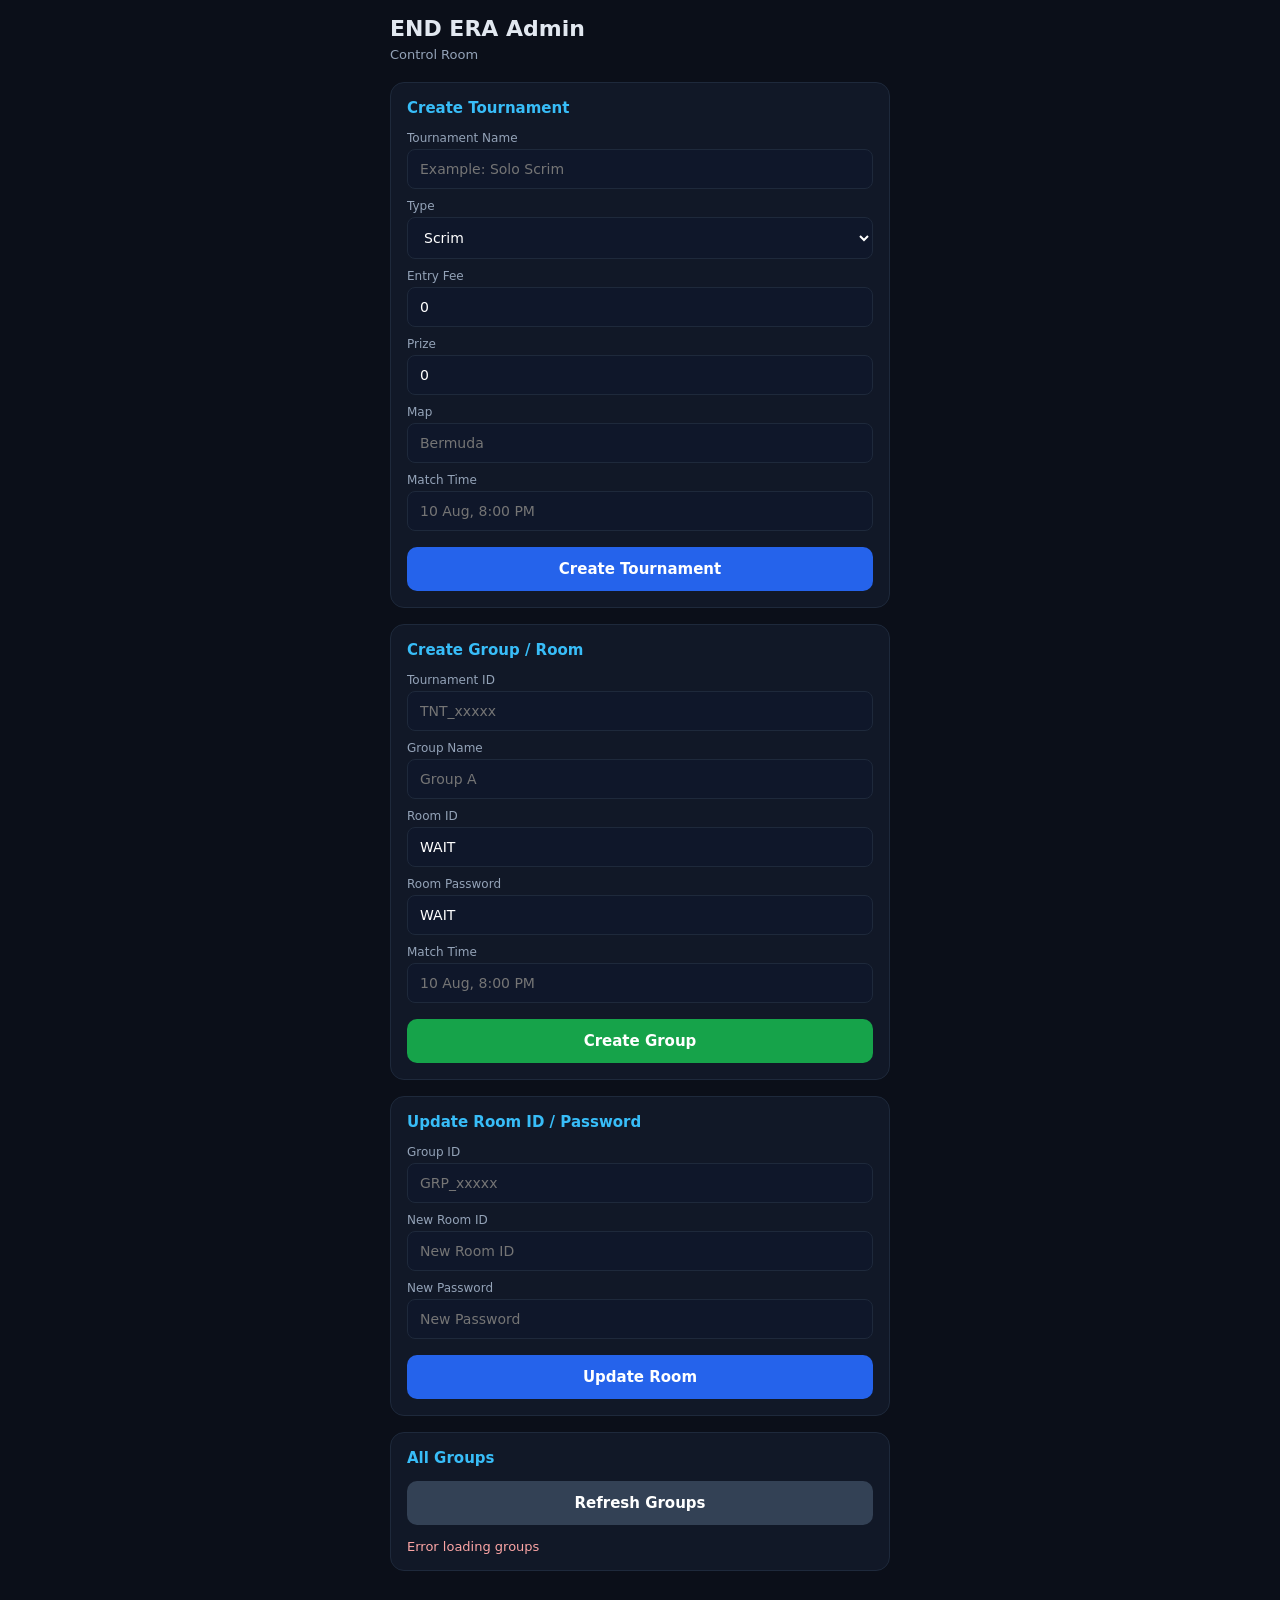
==== admin.html @ 75a9a951 "Update admin.html" ====
<!DOCTYPE html>
<html lang="en">
<head>
  <meta charset="UTF-8">
  <meta name="viewport" content="width=device-width, initial-scale=1.0">
  <title>Admin - END ERA eSports</title>
  <style>
    * { margin: 0; padding: 0; box-sizing: border-box; font-family: system-ui, sans-serif; }
    body { background: #0b0f19; color: #e2e8f0; padding: 16px; min-height: 100vh; }
    .container { max-width: 500px; margin: 0 auto; }
    h1 { font-size: 22px; margin-bottom: 6px; }
    .subtitle { color: #94a3b8; font-size: 13px; margin-bottom: 20px; }
    .card {
      background: #111827;
      border: 1px solid #1e293b;
      border-radius: 14px;
      padding: 16px;
      margin-bottom: 16px;
    }
    .card h2 {
      font-size: 15px;
      margin-bottom: 14px;
      color: #38bdf8;
    }
    label {
      display: block;
      font-size: 12px;
      color: #94a3b8;
      margin-bottom: 4px;
      margin-top: 10px;
    }
    input, select {
      width: 100%;
      padding: 11px 12px;
      background: #0f172a;
      border: 1px solid #1e293b;
      border-radius: 8px;
      color: #fff;
      font-size: 14px;
    }
    button {
      width: 100%;
      padding: 13px;
      background: #2563eb;
      color: white;
      border: none;
      border-radius: 10px;
      font-size: 15px;
      font-weight: 600;
      margin-top: 16px;
      cursor: pointer;
    }
    button:active { background: #1d4ed8; }
    .btn-green { background: #16a34a; }
    .btn-green:active { background: #15803d; }
    .msg {
      padding: 10px;
      border-radius: 8px;
      font-size: 13px;
      margin-top: 10px;
      display: none;
    }
    .success { background: #14532d; color: #4ade80; display: block; }
    .error { background: #450a0a; color: #fca5a5; display: block; }
    .group-item {
      background: #0f172a;
      padding: 12px;
      border-radius: 10px;
      margin-bottom: 10px;
      font-size: 13px;
    }
    .group-item b { color: #38bdf8; }
    .link {
      color: #60a5fa;
      font-size: 12px;
      word-break: break-all;
      margin-top: 6px;
      display: block;
    }
  </style>
</head>
<body>
  <div class="container">
    <h1>END ERA Admin</h1>
    <p class="subtitle">Control Room</p>

    <!-- Create Tournament -->
    <div class="card">
      <h2>Create Tournament</h2>
      <label>Tournament Name</label>
      <input type="text" id="tName" placeholder="Example: Solo Scrim">
      
      <label>Type</label>
      <select id="tType">
        <option value="Scrim">Scrim</option>
        <option value="Tournament">Tournament</option>
        <option value="Custom">Custom</option>
      </select>

      <label>Entry Fee</label>
      <input type="text" id="tFee" placeholder="0" value="0">

      <label>Prize</label>
      <input type="text" id="tPrize" placeholder="0" value="0">

      <label>Map</label>
      <input type="text" id="tMap" placeholder="Bermuda">

      <label>Match Time</label>
      <input type="text" id="tTime" placeholder="10 Aug, 8:00 PM">

      <button onclick="createTournament()">Create Tournament</button>
      <div id="tMsg" class="msg"></div>
    </div>

    <!-- Create Group -->
    <div class="card">
      <h2>Create Group / Room</h2>
      
      <label>Tournament ID</label>
      <input type="text" id="gTournamentId" placeholder="TNT_xxxxx">

      <label>Group Name</label>
      <input type="text" id="gName" placeholder="Group A">

      <label>Room ID</label>
      <input type="text" id="gRoomId" placeholder="123456" value="WAIT">

      <label>Room Password</label>
      <input type="text" id="gRoomPass" placeholder="pass123" value="WAIT">

      <label>Match Time</label>
      <input type="text" id="gTime" placeholder="10 Aug, 8:00 PM">

      <button class="btn-green" onclick="createGroup()">Create Group</button>
      <div id="gMsg" class="msg"></div>
    </div>

    <!-- Update Room -->
    <div class="card">
      <h2>Update Room ID / Password</h2>
      
      <label>Group ID</label>
      <input type="text" id="uGroupId" placeholder="GRP_xxxxx">

      <label>New Room ID</label>
      <input type="text" id="uRoomId" placeholder="New Room ID">

      <label>New Password</label>
      <input type="text" id="uRoomPass" placeholder="New Password">

      <button onclick="updateRoom()">Update Room</button>
      <div id="uMsg" class="msg"></div>
    </div>

    <!-- Groups List -->
    <div class="card">
      <h2>All Groups</h2>
      <button onclick="loadGroups()" style="margin-top:0; background:#334155;">Refresh Groups</button>
      <div id="groupsList" style="margin-top:14px;"></div>
    </div>
  </div>

  <script>
    const API_URL = "https://script.google.com/macros/s/AKfycbzMGaFyvPNfYyFT9s2gakYfmM16AkDL2lpe8H7MwVUNExvJrWUs8d39NL44-cI4dHT5Cg/exec";

    async function callAPI(action, data = {}) {
      try {
        const res = await fetch(API_URL, {
          method: "POST",
          headers: {
            "Content-Type": "text/plain;charset=utf-8"
          },
          body: JSON.stringify({ action, ...data }),
          redirect: "follow"
        });

        const text = await res.text();
        
        // Agar HTML aa gaya to error
        if (text.trim().startsWith("<!")) {
          throw new Error("API ne HTML return kiya. Deployment check karo.");
        }

        return JSON.parse(text);
      } catch (err) {
        console.error(err);
        throw err;
      }
    }

    function showMsg(id, text, isError = false) {
      const el = document.getElementById(id);
      el.innerText = text;
      el.className = "msg " + (isError ? "error" : "success");
    }

    async function createTournament() {
      const name = document.getElementById("tName").value.trim();
      if (!name) return showMsg("tMsg", "Name required", true);

      const data = {
        name,
        type: document.getElementById("tType").value,
        entryFee: document.getElementById("tFee").value,
        prize: document.getElementById("tPrize").value,
        map: document.getElementById("tMap").value,
        matchTime: document.getElementById("tTime").value
      };

      try {
        const res = await callAPI("createTournament", data);
        if (res.ok) {
          showMsg("tMsg", "Tournament Created! ID: " + res.tournamentId);
          document.getElementById("gTournamentId").value = res.tournamentId;
        } else {
          showMsg("tMsg", res.message || "Error", true);
        }
      } catch (err) {
        showMsg("tMsg", "Error: " + err.message, true);
      }
    }

    async function createGroup() {
      const tournamentId = document.getElementById("gTournamentId").value.trim();
      const groupName = document.getElementById("gName").value.trim();
      
      if (!tournamentId || !groupName) {
        return showMsg("gMsg", "Tournament ID and Group Name required", true);
      }

      const data = {
        tournamentId,
        groupName,
        roomId: document.getElementById("gRoomId").value,
        roomPassword: document.getElementById("gRoomPass").value,
        matchTime: document.getElementById("gTime").value
      };

      try {
        const res = await callAPI("createGroup", data);
        if (res.ok) {
          showMsg("gMsg", "Group Created! ID: " + res.groupId);
          loadGroups();
        } else {
          showMsg("gMsg", res.message || "Error", true);
        }
      } catch (err) {
        showMsg("gMsg", "Error: " + err.message, true);
      }
    }

    async function updateRoom() {
      const groupId = document.getElementById("uGroupId").value.trim();
      if (!groupId) return showMsg("uMsg", "Group ID required", true);

      const data = {
        groupId,
        roomId: document.getElementById("uRoomId").value,
        roomPassword: document.getElementById("uRoomPass").value
      };

      try {
        const res = await callAPI("updateRoom", data);
        if (res.ok) {
          showMsg("uMsg", "Room Updated Successfully!");
          loadGroups();
        } else {
          showMsg("uMsg", res.message || "Error", true);
        }
      } catch (err) {
        showMsg("uMsg", "Error: " + err.message, true);
      }
    }

    async function loadGroups() {
      try {
        const res = await callAPI("getGroups");
        const list = document.getElementById("groupsList");

        if (!res.ok || !res.groups || !res.groups.length) {
          list.innerHTML = "<div style='color:#64748b;font-size:13px;'>No groups yet</div>";
          return;
        }

        list.innerHTML = res.groups.map(g => `
          <div class="group-item">
            <div><b>\( {g.groupName}</b> ( \){g.groupId})</div>
            <div>Room: ${g.roomId} | Pass: ${g.roomPassword}</div>
            <div>Time: ${g.matchTime || "-"}</div>
            <a class="link" href="match-room.html?id=${g.groupId}" target="_blank">
              Open Match Room →
            </a>
          </div>
        `).join("");
      } catch (err) {
        document.getElementById("groupsList").innerHTML = 
          "<div style='color:#fca5a5;font-size:13px;'>Error loading groups</div>";
      }
    }

    loadGroups();
  </script>
</body>
</html>
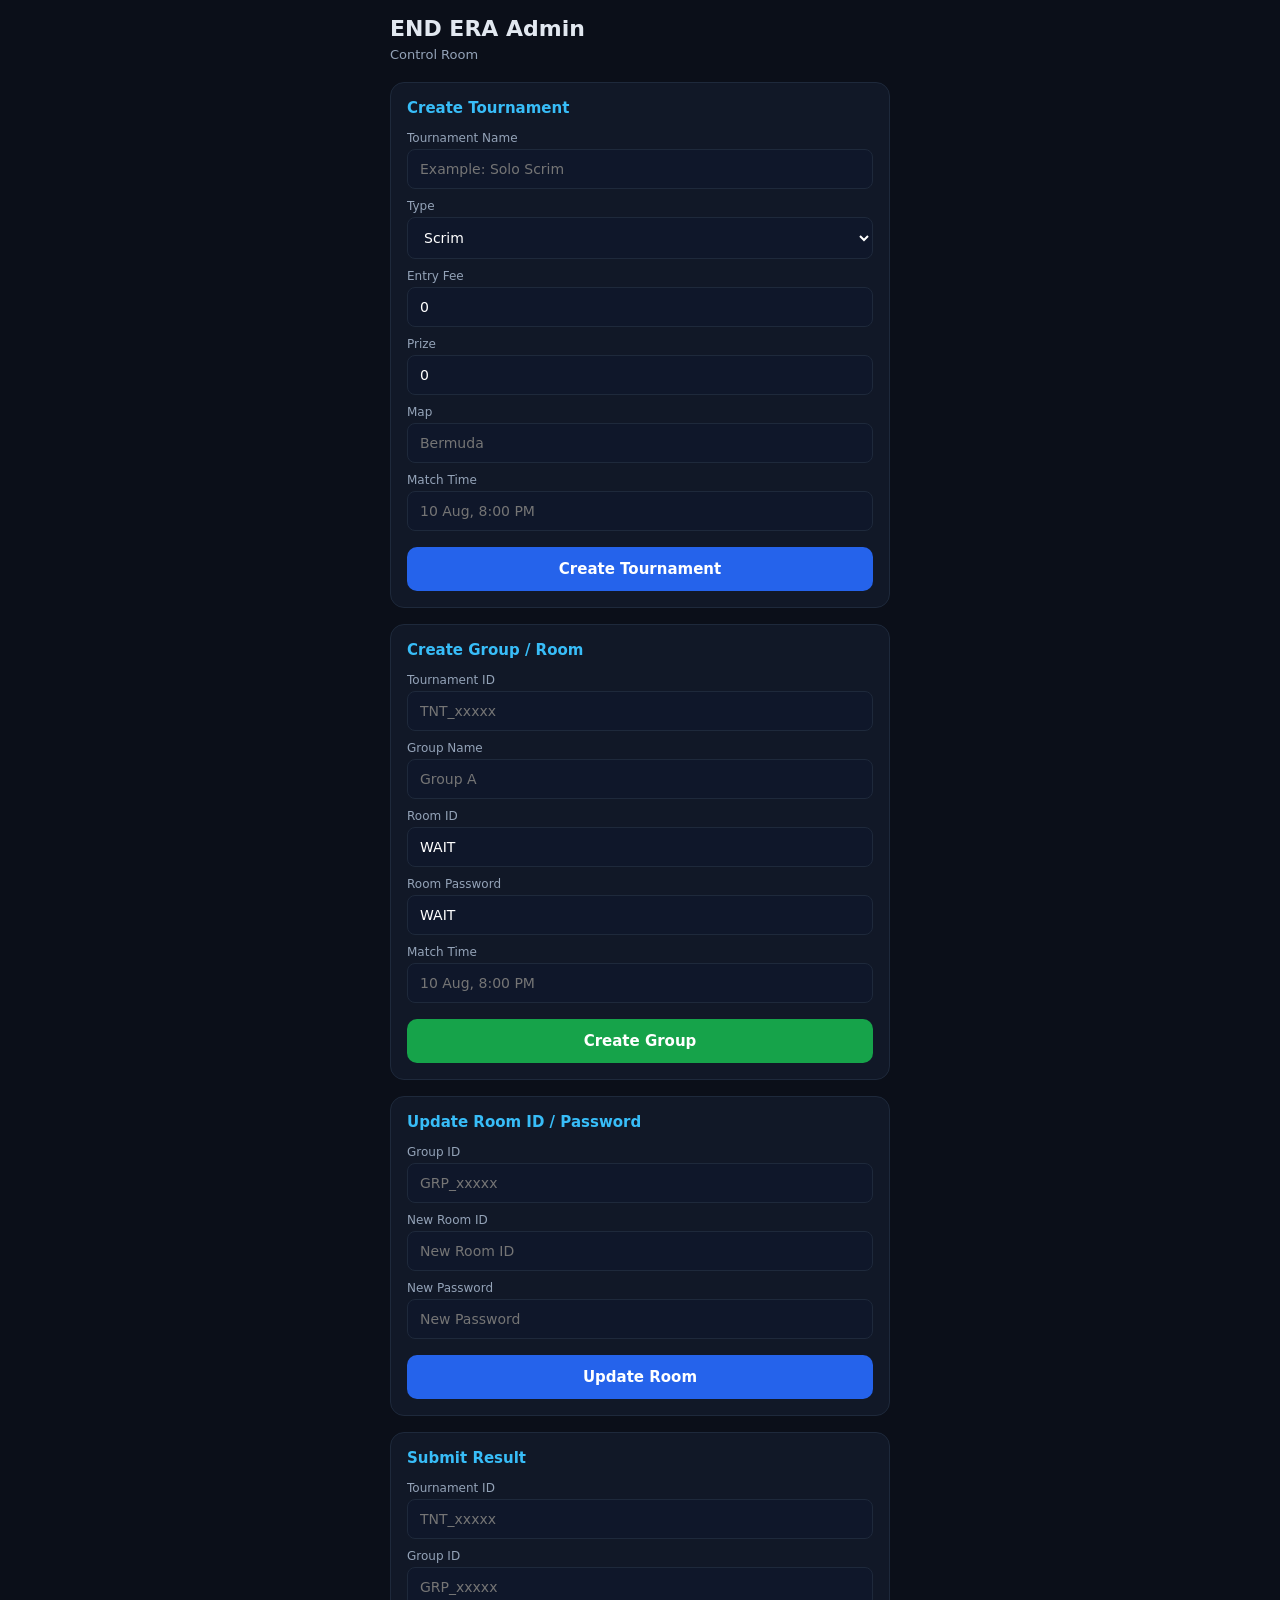
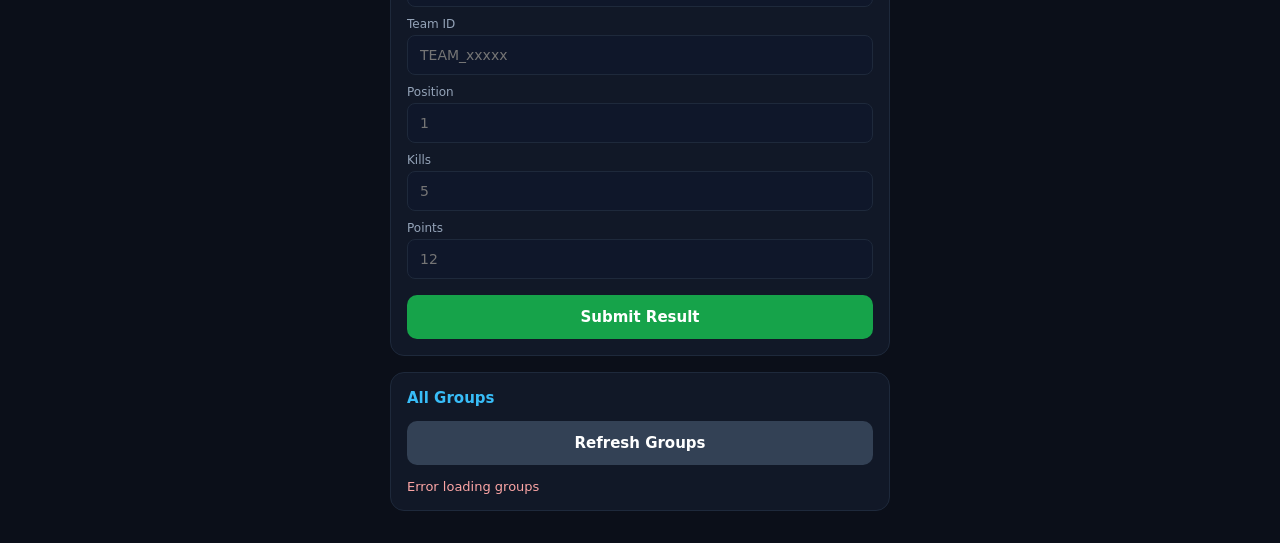
==== commit 2b2f79aa: "Update admin.html" ====
--- a/admin.html
+++ b/admin.html
@@ -153,6 +153,32 @@
       <div id="uMsg" class="msg"></div>
     </div>
 
+    <!-- Submit Result -->
+    <div class="card">
+      <h2>Submit Result</h2>
+      
+      <label>Tournament ID</label>
+      <input type="text" id="rTournamentId" placeholder="TNT_xxxxx">
+
+      <label>Group ID</label>
+      <input type="text" id="rGroupId" placeholder="GRP_xxxxx">
+
+      <label>Team ID</label>
+      <input type="text" id="rTeamId" placeholder="TEAM_xxxxx">
+
+      <label>Position</label>
+      <input type="number" id="rPosition" placeholder="1">
+
+      <label>Kills</label>
+      <input type="number" id="rKills" placeholder="5">
+
+      <label>Points</label>
+      <input type="number" id="rPoints" placeholder="12">
+
+      <button class="btn-green" onclick="submitResult()">Submit Result</button>
+      <div id="rMsg" class="msg"></div>
+    </div>
+
     <!-- Groups List -->
     <div class="card">
       <h2>All Groups</h2>
@@ -177,7 +203,6 @@
 
         const text = await res.text();
         
-        // Agar HTML aa gaya to error
         if (text.trim().startsWith("<!")) {
           throw new Error("API ne HTML return kiya. Deployment check karo.");
         }
@@ -213,6 +238,7 @@
         if (res.ok) {
           showMsg("tMsg", "Tournament Created! ID: " + res.tournamentId);
           document.getElementById("gTournamentId").value = res.tournamentId;
+          document.getElementById("rTournamentId").value = res.tournamentId;
         } else {
           showMsg("tMsg", res.message || "Error", true);
         }
@@ -241,6 +267,7 @@
         const res = await callAPI("createGroup", data);
         if (res.ok) {
           showMsg("gMsg", "Group Created! ID: " + res.groupId);
+          document.getElementById("rGroupId").value = res.groupId;
           loadGroups();
         } else {
           showMsg("gMsg", res.message || "Error", true);
@@ -270,6 +297,36 @@
         }
       } catch (err) {
         showMsg("uMsg", "Error: " + err.message, true);
+      }
+    }
+
+    async function submitResult() {
+      const tournamentId = document.getElementById("rTournamentId").value.trim();
+      const groupId = document.getElementById("rGroupId").value.trim();
+      const teamId = document.getElementById("rTeamId").value.trim();
+
+      if (!tournamentId || !groupId || !teamId) {
+        return showMsg("rMsg", "Tournament, Group aur Team ID required", true);
+      }
+
+      const data = {
+        tournamentId,
+        groupId,
+        teamId,
+        position: document.getElementById("rPosition").value,
+        kills: document.getElementById("rKills").value,
+        points: document.getElementById("rPoints").value
+      };
+
+      try {
+        const res = await callAPI("submitResult", data);
+        if (res.ok) {
+          showMsg("rMsg", "Result Submitted! ID: " + res.resultId);
+        } else {
+          showMsg("rMsg", res.message || "Error", true);
+        }
+      } catch (err) {
+        showMsg("rMsg", "Error: " + err.message, true);
       }
     }
 
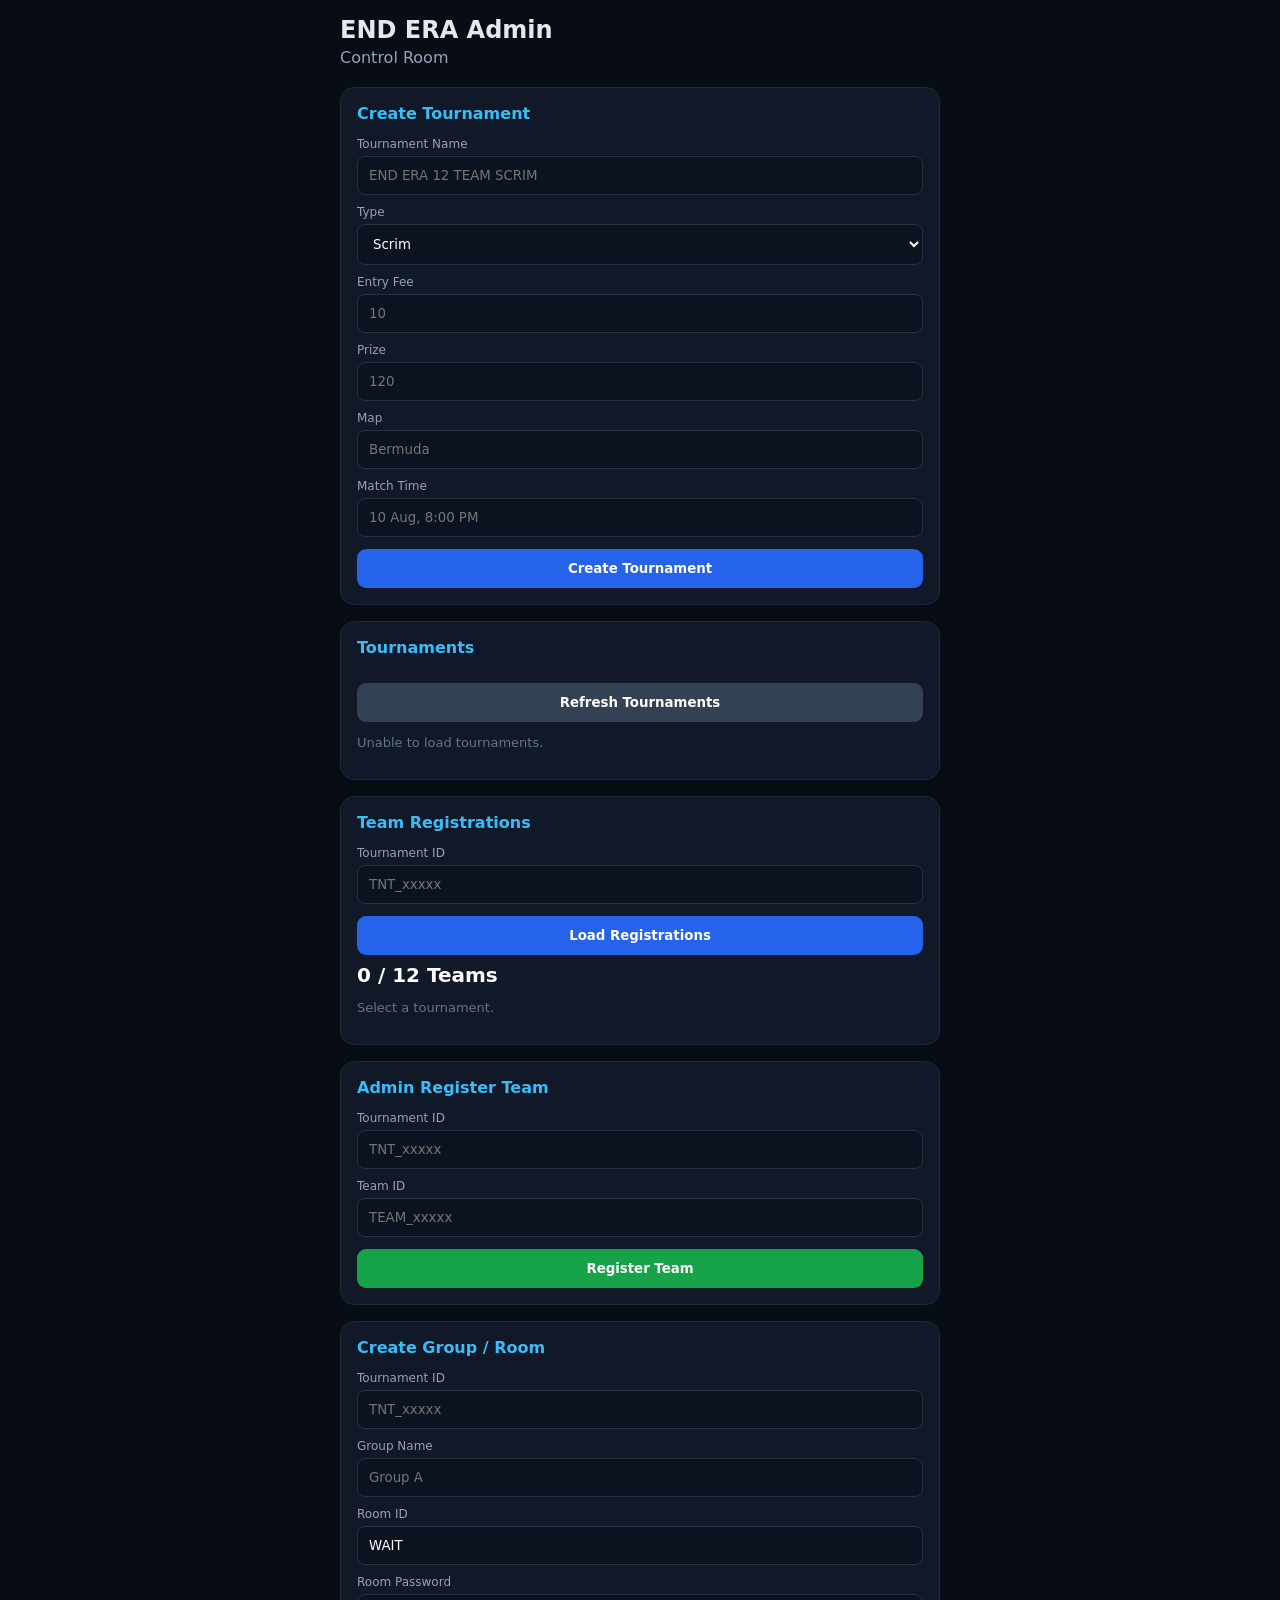
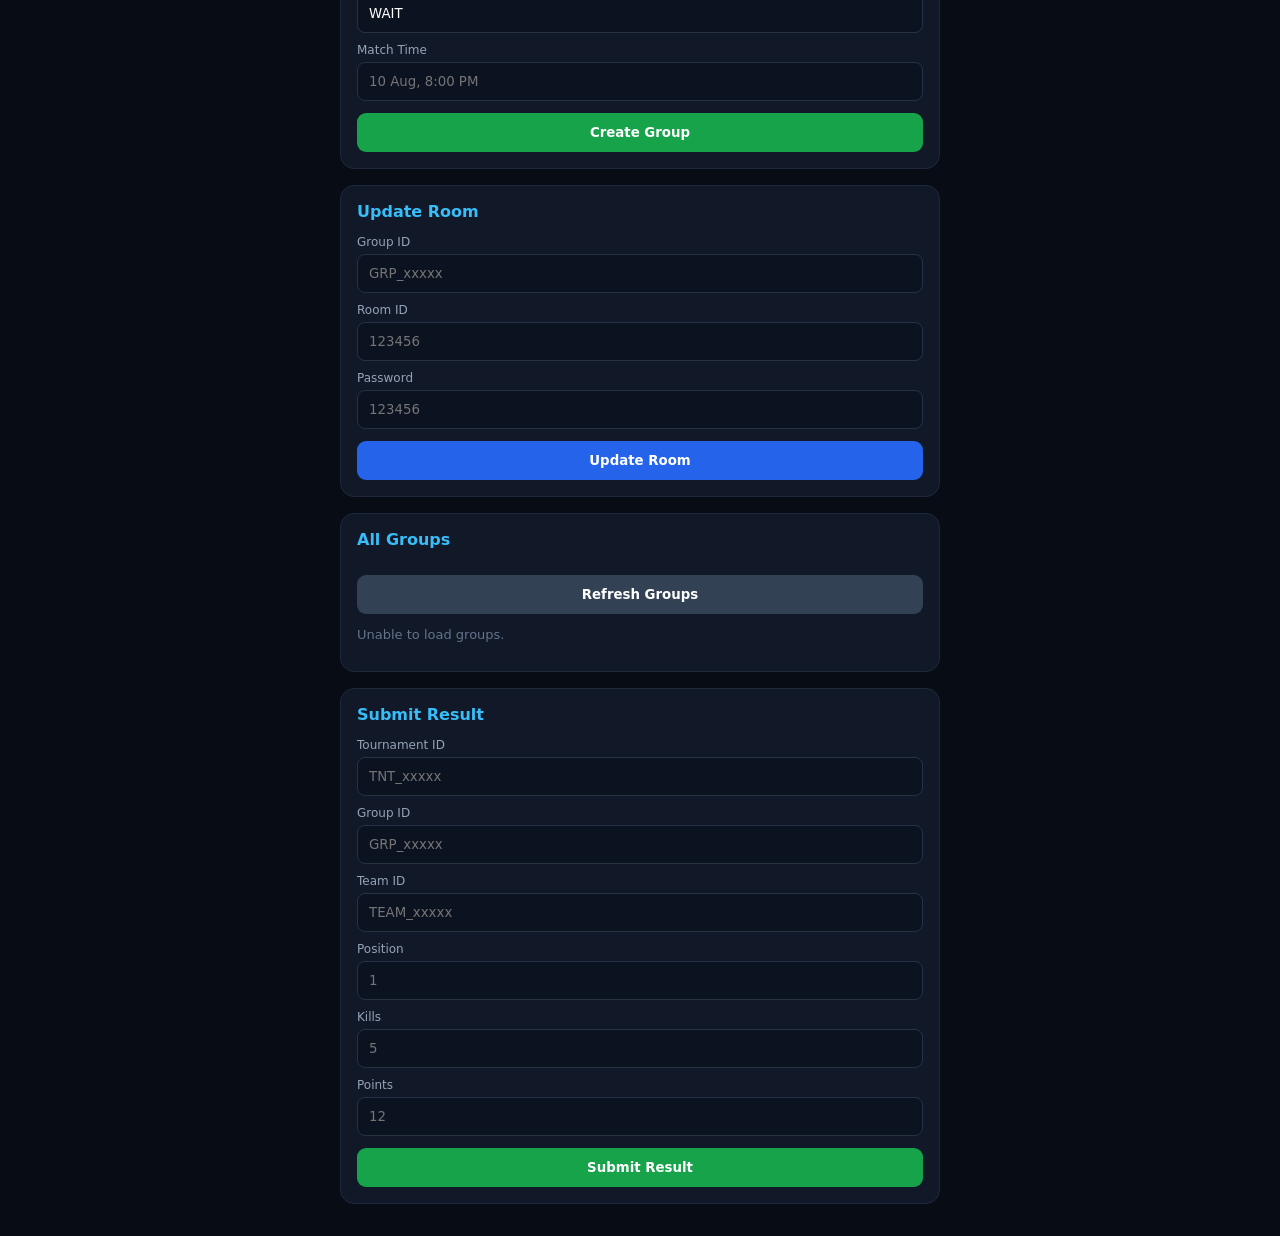
==== commit 6aea3243: "Update admin.html" ====
--- a/admin.html
+++ b/admin.html
@@ -1,362 +1,942 @@
 <!DOCTYPE html>
 <html lang="en">
 <head>
-  <meta charset="UTF-8">
-  <meta name="viewport" content="width=device-width, initial-scale=1.0">
-  <title>Admin - END ERA eSports</title>
-  <style>
-    * { margin: 0; padding: 0; box-sizing: border-box; font-family: system-ui, sans-serif; }
-    body { background: #0b0f19; color: #e2e8f0; padding: 16px; min-height: 100vh; }
-    .container { max-width: 500px; margin: 0 auto; }
-    h1 { font-size: 22px; margin-bottom: 6px; }
-    .subtitle { color: #94a3b8; font-size: 13px; margin-bottom: 20px; }
-    .card {
-      background: #111827;
-      border: 1px solid #1e293b;
-      border-radius: 14px;
-      padding: 16px;
-      margin-bottom: 16px;
-    }
-    .card h2 {
-      font-size: 15px;
-      margin-bottom: 14px;
-      color: #38bdf8;
-    }
-    label {
-      display: block;
-      font-size: 12px;
-      color: #94a3b8;
-      margin-bottom: 4px;
-      margin-top: 10px;
-    }
-    input, select {
-      width: 100%;
-      padding: 11px 12px;
-      background: #0f172a;
-      border: 1px solid #1e293b;
-      border-radius: 8px;
-      color: #fff;
-      font-size: 14px;
-    }
-    button {
-      width: 100%;
-      padding: 13px;
-      background: #2563eb;
-      color: white;
-      border: none;
-      border-radius: 10px;
-      font-size: 15px;
-      font-weight: 600;
-      margin-top: 16px;
-      cursor: pointer;
-    }
-    button:active { background: #1d4ed8; }
-    .btn-green { background: #16a34a; }
-    .btn-green:active { background: #15803d; }
-    .msg {
-      padding: 10px;
-      border-radius: 8px;
-      font-size: 13px;
-      margin-top: 10px;
-      display: none;
-    }
-    .success { background: #14532d; color: #4ade80; display: block; }
-    .error { background: #450a0a; color: #fca5a5; display: block; }
-    .group-item {
-      background: #0f172a;
-      padding: 12px;
-      border-radius: 10px;
-      margin-bottom: 10px;
-      font-size: 13px;
-    }
-    .group-item b { color: #38bdf8; }
-    .link {
-      color: #60a5fa;
-      font-size: 12px;
-      word-break: break-all;
-      margin-top: 6px;
-      display: block;
-    }
-  </style>
+<meta charset="UTF-8">
+<meta name="viewport" content="width=device-width,initial-scale=1.0">
+<title>END ERA Admin</title>
+
+<style>
+*{box-sizing:border-box;font-family:system-ui,sans-serif}
+body{margin:0;background:#080c14;color:#e5e7eb;padding:16px}
+.container{max-width:600px;margin:auto}
+h1{margin:0;font-size:24px}
+.subtitle{color:#94a3b8;margin:4px 0 20px}
+.card{
+background:#111827;
+border:1px solid #1e293b;
+border-radius:14px;
+padding:16px;
+margin-bottom:16px
+}
+h2{font-size:16px;color:#38bdf8;margin:0 0 14px}
+label{
+display:block;
+font-size:12px;
+color:#94a3b8;
+margin:10px 0 5px
+}
+input,select{
+width:100%;
+padding:11px;
+border-radius:8px;
+border:1px solid #263244;
+background:#0b1220;
+color:white
+}
+button{
+width:100%;
+padding:12px;
+margin-top:12px;
+border:0;
+border-radius:9px;
+background:#2563eb;
+color:white;
+font-weight:700;
+cursor:pointer
+}
+.green{background:#16a34a}
+.red{background:#dc2626}
+.gray{background:#334155}
+.yellow{background:#ca8a04}
+.msg{
+display:none;
+padding:10px;
+border-radius:8px;
+margin-top:10px;
+font-size:13px
+}
+.success{display:block;background:#14532d;color:#86efac}
+.error{display:block;background:#450a0a;color:#fca5a5}
+.item{
+background:#0b1220;
+border:1px solid #1e293b;
+border-radius:10px;
+padding:12px;
+margin-top:10px
+}
+.item b{color:#38bdf8}
+.row{
+display:flex;
+gap:8px;
+align-items:center;
+justify-content:space-between;
+margin-top:8px
+}
+.smallbtn{
+width:auto;
+margin:0;
+padding:8px 12px;
+font-size:12px
+}
+.status{
+display:inline-block;
+padding:4px 8px;
+border-radius:20px;
+font-size:11px;
+font-weight:700
+}
+.open{background:#14532d;color:#86efac}
+.closed{background:#450a0a;color:#fca5a5}
+.pending{color:#facc15}
+.confirmed{color:#4ade80}
+.rejected{color:#f87171}
+.slot{
+font-size:20px;
+font-weight:800;
+margin:8px 0;
+color:#fff
+}
+.muted{color:#64748b;font-size:13px}
+</style>
 </head>
+
 <body>
-  <div class="container">
-    <h1>END ERA Admin</h1>
-    <p class="subtitle">Control Room</p>
-
-    <!-- Create Tournament -->
-    <div class="card">
-      <h2>Create Tournament</h2>
-      <label>Tournament Name</label>
-      <input type="text" id="tName" placeholder="Example: Solo Scrim">
-      
-      <label>Type</label>
-      <select id="tType">
-        <option value="Scrim">Scrim</option>
-        <option value="Tournament">Tournament</option>
-        <option value="Custom">Custom</option>
-      </select>
-
-      <label>Entry Fee</label>
-      <input type="text" id="tFee" placeholder="0" value="0">
-
-      <label>Prize</label>
-      <input type="text" id="tPrize" placeholder="0" value="0">
-
-      <label>Map</label>
-      <input type="text" id="tMap" placeholder="Bermuda">
-
-      <label>Match Time</label>
-      <input type="text" id="tTime" placeholder="10 Aug, 8:00 PM">
-
-      <button onclick="createTournament()">Create Tournament</button>
-      <div id="tMsg" class="msg"></div>
-    </div>
-
-    <!-- Create Group -->
-    <div class="card">
-      <h2>Create Group / Room</h2>
-      
-      <label>Tournament ID</label>
-      <input type="text" id="gTournamentId" placeholder="TNT_xxxxx">
-
-      <label>Group Name</label>
-      <input type="text" id="gName" placeholder="Group A">
-
-      <label>Room ID</label>
-      <input type="text" id="gRoomId" placeholder="123456" value="WAIT">
-
-      <label>Room Password</label>
-      <input type="text" id="gRoomPass" placeholder="pass123" value="WAIT">
-
-      <label>Match Time</label>
-      <input type="text" id="gTime" placeholder="10 Aug, 8:00 PM">
-
-      <button class="btn-green" onclick="createGroup()">Create Group</button>
-      <div id="gMsg" class="msg"></div>
-    </div>
-
-    <!-- Update Room -->
-    <div class="card">
-      <h2>Update Room ID / Password</h2>
-      
-      <label>Group ID</label>
-      <input type="text" id="uGroupId" placeholder="GRP_xxxxx">
-
-      <label>New Room ID</label>
-      <input type="text" id="uRoomId" placeholder="New Room ID">
-
-      <label>New Password</label>
-      <input type="text" id="uRoomPass" placeholder="New Password">
-
-      <button onclick="updateRoom()">Update Room</button>
-      <div id="uMsg" class="msg"></div>
-    </div>
-
-    <!-- Submit Result -->
-    <div class="card">
-      <h2>Submit Result</h2>
-      
-      <label>Tournament ID</label>
-      <input type="text" id="rTournamentId" placeholder="TNT_xxxxx">
-
-      <label>Group ID</label>
-      <input type="text" id="rGroupId" placeholder="GRP_xxxxx">
-
-      <label>Team ID</label>
-      <input type="text" id="rTeamId" placeholder="TEAM_xxxxx">
-
-      <label>Position</label>
-      <input type="number" id="rPosition" placeholder="1">
-
-      <label>Kills</label>
-      <input type="number" id="rKills" placeholder="5">
-
-      <label>Points</label>
-      <input type="number" id="rPoints" placeholder="12">
-
-      <button class="btn-green" onclick="submitResult()">Submit Result</button>
-      <div id="rMsg" class="msg"></div>
-    </div>
-
-    <!-- Groups List -->
-    <div class="card">
-      <h2>All Groups</h2>
-      <button onclick="loadGroups()" style="margin-top:0; background:#334155;">Refresh Groups</button>
-      <div id="groupsList" style="margin-top:14px;"></div>
-    </div>
-  </div>
-
-  <script>
-    const API_URL = "https://script.google.com/macros/s/AKfycbzMGaFyvPNfYyFT9s2gakYfmM16AkDL2lpe8H7MwVUNExvJrWUs8d39NL44-cI4dHT5Cg/exec";
-
-    async function callAPI(action, data = {}) {
-      try {
-        const res = await fetch(API_URL, {
-          method: "POST",
-          headers: {
-            "Content-Type": "text/plain;charset=utf-8"
-          },
-          body: JSON.stringify({ action, ...data }),
-          redirect: "follow"
-        });
-
-        const text = await res.text();
-        
-        if (text.trim().startsWith("<!")) {
-          throw new Error("API ne HTML return kiya. Deployment check karo.");
-        }
-
-        return JSON.parse(text);
-      } catch (err) {
-        console.error(err);
-        throw err;
-      }
-    }
-
-    function showMsg(id, text, isError = false) {
-      const el = document.getElementById(id);
-      el.innerText = text;
-      el.className = "msg " + (isError ? "error" : "success");
-    }
-
-    async function createTournament() {
-      const name = document.getElementById("tName").value.trim();
-      if (!name) return showMsg("tMsg", "Name required", true);
-
-      const data = {
-        name,
-        type: document.getElementById("tType").value,
-        entryFee: document.getElementById("tFee").value,
-        prize: document.getElementById("tPrize").value,
-        map: document.getElementById("tMap").value,
-        matchTime: document.getElementById("tTime").value
-      };
-
-      try {
-        const res = await callAPI("createTournament", data);
-        if (res.ok) {
-          showMsg("tMsg", "Tournament Created! ID: " + res.tournamentId);
-          document.getElementById("gTournamentId").value = res.tournamentId;
-          document.getElementById("rTournamentId").value = res.tournamentId;
-        } else {
-          showMsg("tMsg", res.message || "Error", true);
-        }
-      } catch (err) {
-        showMsg("tMsg", "Error: " + err.message, true);
-      }
-    }
-
-    async function createGroup() {
-      const tournamentId = document.getElementById("gTournamentId").value.trim();
-      const groupName = document.getElementById("gName").value.trim();
-      
-      if (!tournamentId || !groupName) {
-        return showMsg("gMsg", "Tournament ID and Group Name required", true);
-      }
-
-      const data = {
-        tournamentId,
-        groupName,
-        roomId: document.getElementById("gRoomId").value,
-        roomPassword: document.getElementById("gRoomPass").value,
-        matchTime: document.getElementById("gTime").value
-      };
-
-      try {
-        const res = await callAPI("createGroup", data);
-        if (res.ok) {
-          showMsg("gMsg", "Group Created! ID: " + res.groupId);
-          document.getElementById("rGroupId").value = res.groupId;
-          loadGroups();
-        } else {
-          showMsg("gMsg", res.message || "Error", true);
-        }
-      } catch (err) {
-        showMsg("gMsg", "Error: " + err.message, true);
-      }
-    }
-
-    async function updateRoom() {
-      const groupId = document.getElementById("uGroupId").value.trim();
-      if (!groupId) return showMsg("uMsg", "Group ID required", true);
-
-      const data = {
-        groupId,
-        roomId: document.getElementById("uRoomId").value,
-        roomPassword: document.getElementById("uRoomPass").value
-      };
-
-      try {
-        const res = await callAPI("updateRoom", data);
-        if (res.ok) {
-          showMsg("uMsg", "Room Updated Successfully!");
-          loadGroups();
-        } else {
-          showMsg("uMsg", res.message || "Error", true);
-        }
-      } catch (err) {
-        showMsg("uMsg", "Error: " + err.message, true);
-      }
-    }
-
-    async function submitResult() {
-      const tournamentId = document.getElementById("rTournamentId").value.trim();
-      const groupId = document.getElementById("rGroupId").value.trim();
-      const teamId = document.getElementById("rTeamId").value.trim();
-
-      if (!tournamentId || !groupId || !teamId) {
-        return showMsg("rMsg", "Tournament, Group aur Team ID required", true);
-      }
-
-      const data = {
-        tournamentId,
-        groupId,
-        teamId,
-        position: document.getElementById("rPosition").value,
-        kills: document.getElementById("rKills").value,
-        points: document.getElementById("rPoints").value
-      };
-
-      try {
-        const res = await callAPI("submitResult", data);
-        if (res.ok) {
-          showMsg("rMsg", "Result Submitted! ID: " + res.resultId);
-        } else {
-          showMsg("rMsg", res.message || "Error", true);
-        }
-      } catch (err) {
-        showMsg("rMsg", "Error: " + err.message, true);
-      }
-    }
-
-    async function loadGroups() {
-      try {
-        const res = await callAPI("getGroups");
-        const list = document.getElementById("groupsList");
-
-        if (!res.ok || !res.groups || !res.groups.length) {
-          list.innerHTML = "<div style='color:#64748b;font-size:13px;'>No groups yet</div>";
-          return;
-        }
-
-        list.innerHTML = res.groups.map(g => `
-          <div class="group-item">
-            <div><b>\( {g.groupName}</b> ( \){g.groupId})</div>
-            <div>Room: ${g.roomId} | Pass: ${g.roomPassword}</div>
-            <div>Time: ${g.matchTime || "-"}</div>
-            <a class="link" href="match-room.html?id=${g.groupId}" target="_blank">
-              Open Match Room →
-            </a>
-          </div>
-        `).join("");
-      } catch (err) {
-        document.getElementById("groupsList").innerHTML = 
-          "<div style='color:#fca5a5;font-size:13px;'>Error loading groups</div>";
-      }
-    }
-
-    loadGroups();
-  </script>
+
+<div class="container">
+
+<h1>END ERA Admin</h1>
+<p class="subtitle">Control Room</p>
+
+<!-- CREATE TOURNAMENT -->
+<div class="card">
+
+<h2>Create Tournament</h2>
+
+<label>Tournament Name</label>
+<input id="tName" placeholder="END ERA 12 TEAM SCRIM">
+
+<label>Type</label>
+<select id="tType">
+<option value="Scrim">Scrim</option>
+<option value="Tournament">Tournament</option>
+<option value="Custom">Custom</option>
+</select>
+
+<label>Entry Fee</label>
+<input id="tFee" placeholder="10">
+
+<label>Prize</label>
+<input id="tPrize" placeholder="120">
+
+<label>Map</label>
+<input id="tMap" placeholder="Bermuda">
+
+<label>Match Time</label>
+<input id="tTime" placeholder="10 Aug, 8:00 PM">
+
+<button onclick="createTournament()">Create Tournament</button>
+
+<div id="tMsg" class="msg"></div>
+
+</div>
+
+
+<!-- TOURNAMENTS -->
+<div class="card">
+
+<h2>Tournaments</h2>
+
+<button class="gray" onclick="loadTournaments()">Refresh Tournaments</button>
+
+<div id="tournamentList">
+<p class="muted">Loading...</p>
+</div>
+
+</div>
+
+
+<!-- REGISTRATIONS -->
+<div class="card">
+
+<h2>Team Registrations</h2>
+
+<label>Tournament ID</label>
+<input id="regTournamentId" placeholder="TNT_xxxxx">
+
+<button onclick="loadRegistrations()">Load Registrations</button>
+
+<div id="slotCount" class="slot">0 / 12 Teams</div>
+
+<div id="registrationList">
+<p class="muted">Select a tournament.</p>
+</div>
+
+</div>
+
+
+<!-- ADMIN MANUAL REGISTER -->
+<div class="card">
+
+<h2>Admin Register Team</h2>
+
+<label>Tournament ID</label>
+<input id="adminTournamentId" placeholder="TNT_xxxxx">
+
+<label>Team ID</label>
+<input id="adminTeamId" placeholder="TEAM_xxxxx">
+
+<button class="green" onclick="adminRegister()">Register Team</button>
+
+<div id="adminRegMsg" class="msg"></div>
+
+</div>
+
+
+<!-- CREATE GROUP -->
+<div class="card">
+
+<h2>Create Group / Room</h2>
+
+<label>Tournament ID</label>
+<input id="gTournamentId" placeholder="TNT_xxxxx">
+
+<label>Group Name</label>
+<input id="gName" placeholder="Group A">
+
+<label>Room ID</label>
+<input id="gRoomId" value="WAIT">
+
+<label>Room Password</label>
+<input id="gRoomPass" value="WAIT">
+
+<label>Match Time</label>
+<input id="gTime" placeholder="10 Aug, 8:00 PM">
+
+<button class="green" onclick="createGroup()">Create Group</button>
+
+<div id="gMsg" class="msg"></div>
+
+</div>
+
+
+<!-- UPDATE ROOM -->
+<div class="card">
+
+<h2>Update Room</h2>
+
+<label>Group ID</label>
+<input id="uGroupId" placeholder="GRP_xxxxx">
+
+<label>Room ID</label>
+<input id="uRoomId" placeholder="123456">
+
+<label>Password</label>
+<input id="uRoomPass" placeholder="123456">
+
+<button onclick="updateRoom()">Update Room</button>
+
+<div id="uMsg" class="msg"></div>
+
+</div>
+
+
+<!-- GROUP LIST -->
+<div class="card">
+
+<h2>All Groups</h2>
+
+<button class="gray" onclick="loadGroups()">Refresh Groups</button>
+
+<div id="groupsList">
+<p class="muted">Loading...</p>
+</div>
+
+</div>
+
+
+<!-- RESULTS -->
+<div class="card">
+
+<h2>Submit Result</h2>
+
+<label>Tournament ID</label>
+<input id="rTournamentId" placeholder="TNT_xxxxx">
+
+<label>Group ID</label>
+<input id="rGroupId" placeholder="GRP_xxxxx">
+
+<label>Team ID</label>
+<input id="rTeamId" placeholder="TEAM_xxxxx">
+
+<label>Position</label>
+<input id="rPosition" type="number" placeholder="1">
+
+<label>Kills</label>
+<input id="rKills" type="number" placeholder="5">
+
+<label>Points</label>
+<input id="rPoints" type="number" placeholder="12">
+
+<button class="green" onclick="submitResult()">Submit Result</button>
+
+<div id="rMsg" class="msg"></div>
+
+</div>
+
+</div>
+
+
+<script>
+
+const API_URL =
+"https://script.google.com/macros/s/AKfycbxjDkPM1foNGh76ieWGK-rq1_adN0jivaihhqwcORVtQsWstQcqE8dImABn6lyGJFBYCA/exec";
+
+const ADMIN_EMAIL = "vlogabhijeet030@gmail.com";
+
+const MAX_TEAMS = 12;
+
+
+async function callAPI(action,data={}){
+
+try{
+
+const response=await fetch(API_URL,{
+method:"POST",
+headers:{
+"Content-Type":"text/plain;charset=utf-8"
+},
+body:JSON.stringify({
+action,
+adminEmail:ADMIN_EMAIL,
+...data
+}),
+redirect:"follow"
+});
+
+const text=await response.text();
+
+return JSON.parse(text);
+
+}catch(error){
+
+console.error(error);
+
+return{
+ok:false,
+message:"API connection failed: "+error.message
+};
+
+}
+
+}
+
+
+function showMsg(id,text,error=false){
+
+const el=document.getElementById(id);
+
+if(!el)return;
+
+el.textContent=text;
+
+el.className="msg "+(error?"error":"success");
+
+}
+
+
+async function createTournament(){
+
+const name=document.getElementById("tName").value.trim();
+
+if(!name){
+
+showMsg("tMsg","Tournament name required",true);
+
+return;
+
+}
+
+const data={
+
+name:name,
+
+type:document.getElementById("tType").value,
+
+entryFee:document.getElementById("tFee").value,
+
+prize:document.getElementById("tPrize").value,
+
+map:document.getElementById("tMap").value,
+
+matchTime:document.getElementById("tTime").value,
+
+status:"upcoming"
+
+};
+
+const r=await callAPI("createTournament",data);
+
+if(r.ok){
+
+showMsg(
+"tMsg",
+"Tournament created! ID: "+r.tournamentId
+);
+
+document.getElementById("regTournamentId").value=
+r.tournamentId;
+
+document.getElementById("adminTournamentId").value=
+r.tournamentId;
+
+document.getElementById("gTournamentId").value=
+r.tournamentId;
+
+document.getElementById("rTournamentId").value=
+r.tournamentId;
+
+loadTournaments();
+
+}else{
+
+showMsg("tMsg",r.message||"Error",true);
+
+}
+
+}
+
+
+async function loadTournaments(){
+
+const box=document.getElementById("tournamentList");
+
+box.innerHTML="<p class='muted'>Loading...</p>";
+
+const r=await callAPI("getTournaments");
+
+if(!r.ok){
+
+box.innerHTML="<p class='muted'>Unable to load tournaments.</p>";
+
+return;
+
+}
+
+const list=r.tournaments||[];
+
+if(!list.length){
+
+box.innerHTML="<p class='muted'>No tournaments.</p>";
+
+return;
+
+}
+
+box.innerHTML=list.map(t=>{
+
+const open=
+t.registrationOpen===true||
+String(t.registrationOpen).toLowerCase()==="true";
+
+return`
+
+<div class="item">
+
+<b>${escapeHtml(t.name||"Tournament")}</b>
+
+<div class="muted">
+ID: ${escapeHtml(t.tournamentId)}
+</div>
+
+<div class="muted">
+Entry: ${escapeHtml(t.entryFee||"FREE")}
+•
+Prize: ${escapeHtml(t.prize||"TBA")}
+</div>
+
+<div class="row">
+
+<span class="status ${open?"open":"closed"}">
+${open?"REGISTRATION OPEN":"REGISTRATION CLOSED"}
+</span>
+
+</div>
+
+<div class="row">
+
+<button
+class="smallbtn green"
+onclick="setRegistration('${t.tournamentId}',true)">
+OPEN
+</button>
+
+<button
+class="smallbtn red"
+onclick="setRegistration('${t.tournamentId}',false)">
+CLOSE
+</button>
+
+<button
+class="smallbtn gray"
+onclick="selectTournament('${t.tournamentId}')">
+SELECT
+</button>
+
+</div>
+
+</div>
+
+`;
+
+}).join("");
+
+}
+
+
+function selectTournament(id){
+
+document.getElementById("regTournamentId").value=id;
+
+document.getElementById("adminTournamentId").value=id;
+
+document.getElementById("gTournamentId").value=id;
+
+document.getElementById("rTournamentId").value=id;
+
+loadRegistrations();
+
+}
+
+
+async function setRegistration(tournamentId,open){
+
+const r=await callAPI(
+"setRegistration",
+{
+tournamentId:tournamentId,
+registrationOpen:open
+}
+);
+
+if(!r.ok){
+
+alert(r.message||"Failed");
+
+return;
+
+}
+
+alert(
+open?
+"Registration OPEN":
+"Registration CLOSED"
+);
+
+loadTournaments();
+
+loadRegistrations();
+
+}
+
+
+async function loadRegistrations(){
+
+const tournamentId=
+document.getElementById("regTournamentId").value.trim();
+
+if(!tournamentId){
+
+alert("Tournament ID required");
+
+return;
+
+}
+
+const box=document.getElementById("registrationList");
+
+box.innerHTML="<p class='muted'>Loading...</p>";
+
+const r=await callAPI(
+"getRegistrations",
+{
+tournamentId:tournamentId
+}
+);
+
+if(!r.ok){
+
+box.innerHTML=
+"<p class='muted'>Unable to load registrations.</p>";
+
+return;
+
+}
+
+const list=r.registrations||[];
+
+const active=list.filter(x=>
+x.status==="pending"||
+x.status==="confirmed"
+);
+
+document.getElementById("slotCount").textContent=
+active.length+" / "+MAX_TEAMS+" Teams";
+
+if(!list.length){
+
+box.innerHTML=
+"<p class='muted'>No registrations yet.</p>";
+
+return;
+
+}
+
+box.innerHTML=list.map(x=>`
+
+<div class="item">
+
+<b>Team ID: ${escapeHtml(x.teamId)}</b>
+
+<div class="muted">
+Registration ID: ${escapeHtml(x.registrationId)}
+</div>
+
+<div class="muted">
+Registered By: ${escapeHtml(x.registeredBy)}
+</div>
+
+<div class="row">
+
+<span class="${x.status}">
+${String(x.status).toUpperCase()}
+</span>
+
+${
+x.status==="pending"
+
+?
+
+`
+
+<div>
+
+<button
+class="smallbtn green"
+onclick="approve('${x.registrationId}')">
+APPROVE
+</button>
+
+<button
+class="smallbtn red"
+onclick="reject('${x.registrationId}')">
+REJECT
+</button>
+
+</div>
+
+`
+
+:""
+
+}
+
+</div>
+
+</div>
+
+`).join("");
+
+}
+
+
+async function approve(id){
+
+const r=await callAPI(
+"approveRegistration",
+{
+registrationId:id
+}
+);
+
+alert(r.message||"Done");
+
+if(r.ok)loadRegistrations();
+
+}
+
+
+async function reject(id){
+
+const r=await callAPI(
+"rejectRegistration",
+{
+registrationId:id
+}
+);
+
+alert(r.message||"Done");
+
+if(r.ok)loadRegistrations();
+
+}
+
+
+async function adminRegister(){
+
+const tournamentId=
+document.getElementById("adminTournamentId").value.trim();
+
+const teamId=
+document.getElementById("adminTeamId").value.trim();
+
+if(!tournamentId||!teamId){
+
+showMsg(
+"adminRegMsg",
+"Tournament ID and Team ID required",
+true
+);
+
+return;
+
+}
+
+const r=await callAPI(
+"adminRegisterTeam",
+{
+tournamentId:tournamentId,
+teamId:teamId
+}
+);
+
+showMsg(
+"adminRegMsg",
+r.message||"Done",
+!r.ok
+);
+
+if(r.ok){
+
+document.getElementById("regTournamentId").value=
+tournamentId;
+
+loadRegistrations();
+
+}
+
+}
+
+
+async function createGroup(){
+
+const tournamentId=
+document.getElementById("gTournamentId").value.trim();
+
+const groupName=
+document.getElementById("gName").value.trim();
+
+if(!tournamentId||!groupName){
+
+showMsg(
+"gMsg",
+"Tournament ID and Group Name required",
+true
+);
+
+return;
+
+}
+
+const r=await callAPI(
+"createGroup",
+{
+tournamentId:tournamentId,
+groupName:groupName,
+roomId:document.getElementById("gRoomId").value||"WAIT",
+roomPassword:document.getElementById("gRoomPass").value||"WAIT",
+roomStatus:"waiting",
+matchTime:document.getElementById("gTime").value
+}
+);
+
+showMsg(
+"gMsg",
+r.ok?
+"Group created! ID: "+r.groupId:
+r.message,
+!r.ok
+);
+
+if(r.ok){
+
+document.getElementById("rGroupId").value=
+r.groupId;
+
+loadGroups();
+
+}
+
+}
+
+
+async function updateRoom(){
+
+const groupId=
+document.getElementById("uGroupId").value.trim();
+
+if(!groupId){
+
+showMsg("uMsg","Group ID required",true);
+
+return;
+
+}
+
+const r=await callAPI(
+"updateRoom",
+{
+groupId:groupId,
+roomId:document.getElementById("uRoomId").value,
+roomPassword:document.getElementById("uRoomPass").value
+}
+);
+
+showMsg(
+"uMsg",
+r.message||"Done",
+!r.ok
+);
+
+if(r.ok)loadGroups();
+
+}
+
+
+async function loadGroups(){
+
+const box=document.getElementById("groupsList");
+
+box.innerHTML="<p class='muted'>Loading...</p>";
+
+const r=await callAPI("getGroups");
+
+if(!r.ok){
+
+box.innerHTML=
+"<p class='muted'>Unable to load groups.</p>";
+
+return;
+
+}
+
+const list=r.groups||[];
+
+if(!list.length){
+
+box.innerHTML=
+"<p class='muted'>No groups yet.</p>";
+
+return;
+
+}
+
+box.innerHTML=list.map(g=>`
+
+<div class="item">
+
+<b>${escapeHtml(g.groupName)}</b>
+
+<div class="muted">
+Group ID: ${escapeHtml(g.groupId)}
+</div>
+
+<div>
+Room: ${escapeHtml(g.roomId||"WAIT")}
+</div>
+
+<div>
+Password: ${escapeHtml(g.roomPassword||"WAIT")}
+</div>
+
+<div>
+Time: ${escapeHtml(g.matchTime||"TBA")}
+</div>
+
+<a
+href="match-room.html?id=${encodeURIComponent(g.groupId)}"
+target="_blank"
+style="display:block;margin-top:8px;color:#60a5fa">
+Open Match Room →
+</a>
+
+</div>
+
+`).join("");
+
+}
+
+
+async function submitResult(){
+
+const tournamentId=
+document.getElementById("rTournamentId").value.trim();
+
+const groupId=
+document.getElementById("rGroupId").value.trim();
+
+const teamId=
+document.getElementById("rTeamId").value.trim();
+
+if(!tournamentId||!groupId||!teamId){
+
+showMsg(
+"rMsg",
+"Tournament ID, Group ID and Team ID required",
+true
+);
+
+return;
+
+}
+
+const r=await callAPI(
+"submitResult",
+{
+tournamentId:tournamentId,
+groupId:groupId,
+teamId:teamId,
+position:document.getElementById("rPosition").value,
+kills:document.getElementById("rKills").value,
+points:document.getElementById("rPoints").value
+}
+);
+
+showMsg(
+"rMsg",
+r.message||"Done",
+!r.ok
+);
+
+}
+
+
+function escapeHtml(value){
+
+return String(value??"")
+.replace(/&/g,"&amp;")
+.replace(/</g,"&lt;")
+.replace(/>/g,"&gt;")
+.replace(/"/g,"&quot;")
+.replace(/'/g,"&#039;");
+
+}
+
+
+loadTournaments();
+
+loadGroups();
+
+</script>
+
 </body>
 </html>
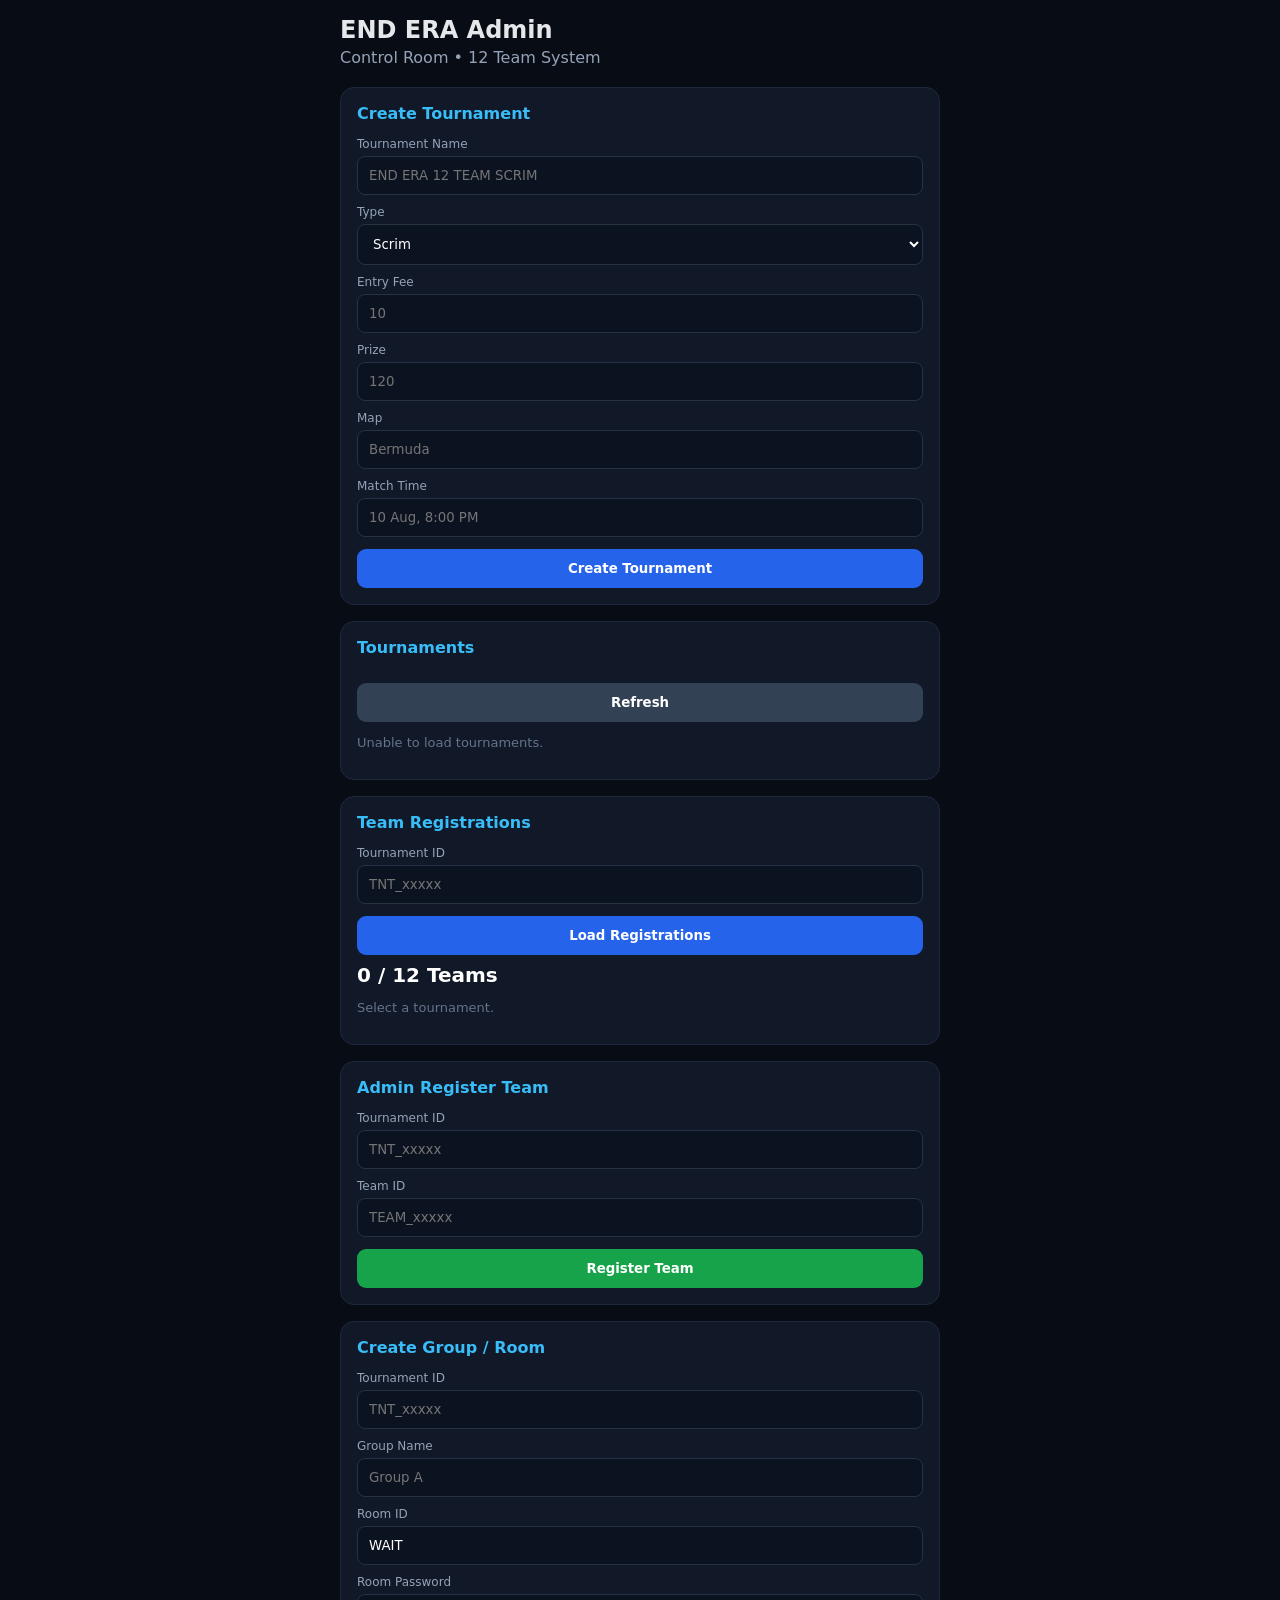
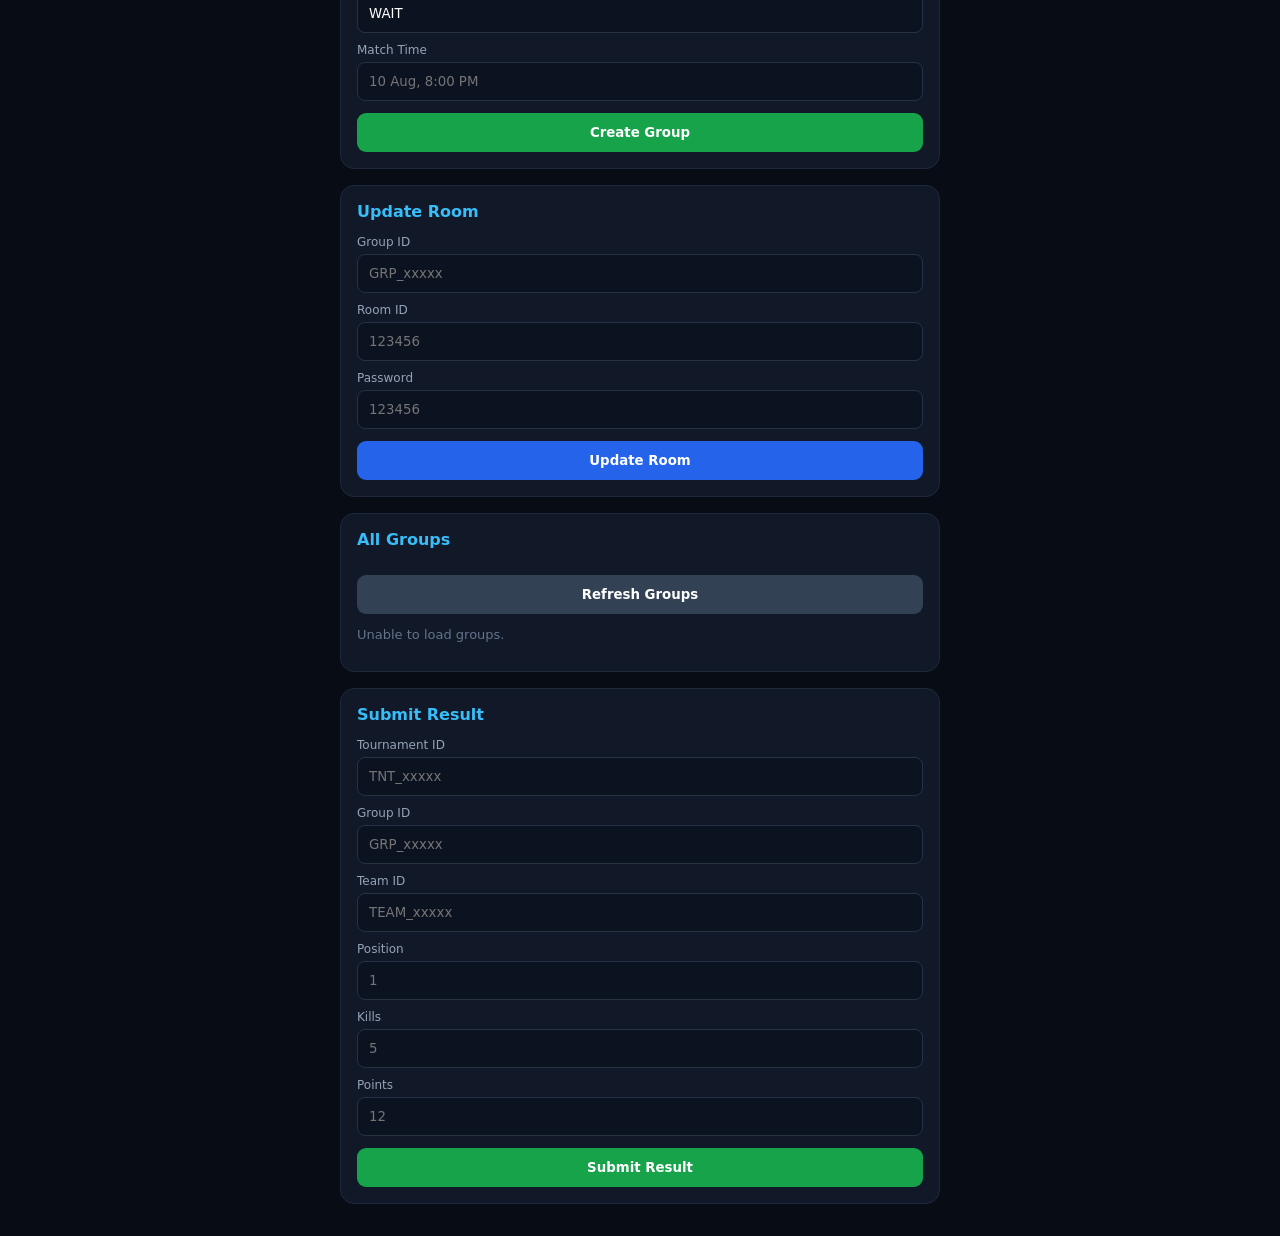
==== commit 11cf247e: "Update admin.html" ====
--- a/admin.html
+++ b/admin.html
@@ -2,7 +2,7 @@
 <html lang="en">
 <head>
 <meta charset="UTF-8">
-<meta name="viewport" content="width=device-width,initial-scale=1.0">
+<meta name="viewport" content="width=device-width,initial-scale=1">
 <title>END ERA Admin</title>
 
 <style>
@@ -11,91 +11,29 @@
 .container{max-width:600px;margin:auto}
 h1{margin:0;font-size:24px}
 .subtitle{color:#94a3b8;margin:4px 0 20px}
-.card{
-background:#111827;
-border:1px solid #1e293b;
-border-radius:14px;
-padding:16px;
-margin-bottom:16px
-}
+.card{background:#111827;border:1px solid #1e293b;border-radius:14px;padding:16px;margin-bottom:16px}
 h2{font-size:16px;color:#38bdf8;margin:0 0 14px}
-label{
-display:block;
-font-size:12px;
-color:#94a3b8;
-margin:10px 0 5px
-}
-input,select{
-width:100%;
-padding:11px;
-border-radius:8px;
-border:1px solid #263244;
-background:#0b1220;
-color:white
-}
-button{
-width:100%;
-padding:12px;
-margin-top:12px;
-border:0;
-border-radius:9px;
-background:#2563eb;
-color:white;
-font-weight:700;
-cursor:pointer
-}
+label{display:block;font-size:12px;color:#94a3b8;margin:10px 0 5px}
+input,select{width:100%;padding:11px;border-radius:8px;border:1px solid #263244;background:#0b1220;color:white}
+button{width:100%;padding:12px;margin-top:12px;border:0;border-radius:9px;background:#2563eb;color:white;font-weight:700;cursor:pointer}
 .green{background:#16a34a}
 .red{background:#dc2626}
 .gray{background:#334155}
 .yellow{background:#ca8a04}
-.msg{
-display:none;
-padding:10px;
-border-radius:8px;
-margin-top:10px;
-font-size:13px
-}
+.msg{display:none;padding:10px;border-radius:8px;margin-top:10px;font-size:13px}
 .success{display:block;background:#14532d;color:#86efac}
 .error{display:block;background:#450a0a;color:#fca5a5}
-.item{
-background:#0b1220;
-border:1px solid #1e293b;
-border-radius:10px;
-padding:12px;
-margin-top:10px
-}
+.item{background:#0b1220;border:1px solid #1e293b;border-radius:10px;padding:12px;margin-top:10px}
 .item b{color:#38bdf8}
-.row{
-display:flex;
-gap:8px;
-align-items:center;
-justify-content:space-between;
-margin-top:8px
-}
-.smallbtn{
-width:auto;
-margin:0;
-padding:8px 12px;
-font-size:12px
-}
-.status{
-display:inline-block;
-padding:4px 8px;
-border-radius:20px;
-font-size:11px;
-font-weight:700
-}
+.row{display:flex;gap:8px;align-items:center;justify-content:space-between;margin-top:8px}
+.smallbtn{width:auto;margin:0;padding:8px 12px;font-size:12px}
+.status{display:inline-block;padding:4px 8px;border-radius:20px;font-size:11px;font-weight:700}
 .open{background:#14532d;color:#86efac}
 .closed{background:#450a0a;color:#fca5a5}
 .pending{color:#facc15}
 .confirmed{color:#4ade80}
 .rejected{color:#f87171}
-.slot{
-font-size:20px;
-font-weight:800;
-margin:8px 0;
-color:#fff
-}
+.slot{font-size:20px;font-weight:800;margin:8px 0;color:#fff}
 .muted{color:#64748b;font-size:13px}
 </style>
 </head>
@@ -105,11 +43,9 @@
 <div class="container">
 
 <h1>END ERA Admin</h1>
-<p class="subtitle">Control Room</p>
-
-<!-- CREATE TOURNAMENT -->
+<p class="subtitle">Control Room • 12 Team System</p>
+
 <div class="card">
-
 <h2>Create Tournament</h2>
 
 <label>Tournament Name</label>
@@ -135,29 +71,20 @@
 <input id="tTime" placeholder="10 Aug, 8:00 PM">
 
 <button onclick="createTournament()">Create Tournament</button>
-
 <div id="tMsg" class="msg"></div>
-
-</div>
-
-
-<!-- TOURNAMENTS -->
+</div>
+
 <div class="card">
-
 <h2>Tournaments</h2>
 
-<button class="gray" onclick="loadTournaments()">Refresh Tournaments</button>
+<button class="gray" onclick="loadTournaments()">Refresh</button>
 
 <div id="tournamentList">
 <p class="muted">Loading...</p>
 </div>
-
-</div>
-
-
-<!-- REGISTRATIONS -->
+</div>
+
 <div class="card">
-
 <h2>Team Registrations</h2>
 
 <label>Tournament ID</label>
@@ -170,13 +97,9 @@
 <div id="registrationList">
 <p class="muted">Select a tournament.</p>
 </div>
-
-</div>
-
-
-<!-- ADMIN MANUAL REGISTER -->
+</div>
+
 <div class="card">
-
 <h2>Admin Register Team</h2>
 
 <label>Tournament ID</label>
@@ -188,13 +111,9 @@
 <button class="green" onclick="adminRegister()">Register Team</button>
 
 <div id="adminRegMsg" class="msg"></div>
-
-</div>
-
-
-<!-- CREATE GROUP -->
+</div>
+
 <div class="card">
-
 <h2>Create Group / Room</h2>
 
 <label>Tournament ID</label>
@@ -215,13 +134,9 @@
 <button class="green" onclick="createGroup()">Create Group</button>
 
 <div id="gMsg" class="msg"></div>
-
-</div>
-
-
-<!-- UPDATE ROOM -->
+</div>
+
 <div class="card">
-
 <h2>Update Room</h2>
 
 <label>Group ID</label>
@@ -236,13 +151,9 @@
 <button onclick="updateRoom()">Update Room</button>
 
 <div id="uMsg" class="msg"></div>
-
-</div>
-
-
-<!-- GROUP LIST -->
+</div>
+
 <div class="card">
-
 <h2>All Groups</h2>
 
 <button class="gray" onclick="loadGroups()">Refresh Groups</button>
@@ -250,13 +161,9 @@
 <div id="groupsList">
 <p class="muted">Loading...</p>
 </div>
-
-</div>
-
-
-<!-- RESULTS -->
+</div>
+
 <div class="card">
-
 <h2>Submit Result</h2>
 
 <label>Tournament ID</label>
@@ -280,21 +187,17 @@
 <button class="green" onclick="submitResult()">Submit Result</button>
 
 <div id="rMsg" class="msg"></div>
-
-</div>
-
-</div>
-
+</div>
+
+</div>
 
 <script>
 
-const API_URL =
-"https://script.google.com/macros/s/AKfycbxjDkPM1foNGh76ieWGK-rq1_adN0jivaihhqwcORVtQsWstQcqE8dImABn6lyGJFBYCA/exec";
-
-const ADMIN_EMAIL = "vlogabhijeet030@gmail.com";
-
-const MAX_TEAMS = 12;
-
+const API_URL="https://script.google.com/macros/s/AKfycbxjDkPM1foNGh76ieWGK-rq1_adN0jivaihhqwcORVtQsWstQcqE8dImABn6lyGJFBYCA/exec";
+
+const ADMIN_EMAIL="vlogabhijeet030@gmail.com";
+
+const MAX_TEAMS=12;
 
 async function callAPI(action,data={}){
 
@@ -306,11 +209,10 @@
 "Content-Type":"text/plain;charset=utf-8"
 },
 body:JSON.stringify({
-action,
+action:action,
 adminEmail:ADMIN_EMAIL,
 ...data
-}),
-redirect:"follow"
+})
 });
 
 const text=await response.text();
@@ -323,13 +225,11 @@
 
 return{
 ok:false,
-message:"API connection failed: "+error.message
+message:"API connection failed"
 };
 
 }
-
-}
-
+}
 
 function showMsg(id,text,error=false){
 
@@ -340,71 +240,67 @@
 el.textContent=text;
 
 el.className="msg "+(error?"error":"success");
-
-}
-
+}
+
+function escapeHtml(value){
+
+return String(value??"")
+.replace(/&/g,"&amp;")
+.replace(/</g,"&lt;")
+.replace(/>/g,"&gt;")
+.replace(/"/g,"&quot;")
+.replace(/'/g,"&#039;");
+}
 
 async function createTournament(){
 
 const name=document.getElementById("tName").value.trim();
 
 if(!name){
-
 showMsg("tMsg","Tournament name required",true);
-
-return;
-
-}
-
-const data={
+return;
+}
+
+const r=await callAPI("createTournament",{
 
 name:name,
 
 type:document.getElementById("tType").value,
 
-entryFee:document.getElementById("tFee").value,
-
-prize:document.getElementById("tPrize").value,
-
-map:document.getElementById("tMap").value,
-
-matchTime:document.getElementById("tTime").value,
-
-status:"upcoming"
-
-};
-
-const r=await callAPI("createTournament",data);
+entryFee:document.getElementById("tFee").value||"0",
+
+prize:document.getElementById("tPrize").value||"0",
+
+map:document.getElementById("tMap").value||"Bermuda",
+
+matchTime:document.getElementById("tTime").value||"",
+
+status:"upcoming",
+
+registrationOpen:true
+
+});
 
 if(r.ok){
 
 showMsg(
 "tMsg",
-"Tournament created! ID: "+r.tournamentId
-);
-
-document.getElementById("regTournamentId").value=
-r.tournamentId;
-
-document.getElementById("adminTournamentId").value=
-r.tournamentId;
-
-document.getElementById("gTournamentId").value=
-r.tournamentId;
-
-document.getElementById("rTournamentId").value=
-r.tournamentId;
+"Tournament created • Registration OPEN • ID: "+r.tournamentId
+);
+
+document.getElementById("regTournamentId").value=r.tournamentId;
+document.getElementById("adminTournamentId").value=r.tournamentId;
+document.getElementById("gTournamentId").value=r.tournamentId;
+document.getElementById("rTournamentId").value=r.tournamentId;
 
 loadTournaments();
 
 }else{
 
-showMsg("tMsg",r.message||"Error",true);
-
-}
-
-}
-
+showMsg("tMsg",r.message||"Failed",true);
+
+}
+}
 
 async function loadTournaments(){
 
@@ -417,9 +313,7 @@
 if(!r.ok){
 
 box.innerHTML="<p class='muted'>Unable to load tournaments.</p>";
-
-return;
-
+return;
 }
 
 const list=r.tournaments||[];
@@ -427,9 +321,7 @@
 if(!list.length){
 
 box.innerHTML="<p class='muted'>No tournaments.</p>";
-
-return;
-
+return;
 }
 
 box.innerHTML=list.map(t=>{
@@ -464,20 +356,17 @@
 
 <div class="row">
 
-<button
-class="smallbtn green"
+<button class="smallbtn green"
 onclick="setRegistration('${t.tournamentId}',true)">
 OPEN
 </button>
 
-<button
-class="smallbtn red"
+<button class="smallbtn red"
 onclick="setRegistration('${t.tournamentId}',false)">
 CLOSE
 </button>
 
-<button
-class="smallbtn gray"
+<button class="smallbtn gray"
 onclick="selectTournament('${t.tournamentId}')">
 SELECT
 </button>
@@ -489,55 +378,39 @@
 `;
 
 }).join("");
-
-}
-
+}
 
 function selectTournament(id){
 
 document.getElementById("regTournamentId").value=id;
-
 document.getElementById("adminTournamentId").value=id;
-
 document.getElementById("gTournamentId").value=id;
-
 document.getElementById("rTournamentId").value=id;
 
 loadRegistrations();
-
-}
-
+}
 
 async function setRegistration(tournamentId,open){
 
-const r=await callAPI(
-"setRegistration",
-{
+const r=await callAPI("setRegistration",{
+
 tournamentId:tournamentId,
+
 registrationOpen:open
-}
-);
+
+});
 
 if(!r.ok){
 
 alert(r.message||"Failed");
-
-return;
-
-}
-
-alert(
-open?
-"Registration OPEN":
-"Registration CLOSED"
-);
+return;
+}
+
+alert(open?"Registration OPEN":"Registration CLOSED");
 
 loadTournaments();
-
 loadRegistrations();
-
-}
-
+}
 
 async function loadRegistrations(){
 
@@ -547,29 +420,21 @@
 if(!tournamentId){
 
 alert("Tournament ID required");
-
-return;
-
+return;
 }
 
 const box=document.getElementById("registrationList");
 
 box.innerHTML="<p class='muted'>Loading...</p>";
 
-const r=await callAPI(
-"getRegistrations",
-{
+const r=await callAPI("getRegistrations",{
 tournamentId:tournamentId
-}
-);
+});
 
 if(!r.ok){
 
-box.innerHTML=
-"<p class='muted'>Unable to load registrations.</p>";
-
-return;
-
+box.innerHTML="<p class='muted'>Unable to load registrations.</p>";
+return;
 }
 
 const list=r.registrations||[];
@@ -584,60 +449,47 @@
 
 if(!list.length){
 
-box.innerHTML=
-"<p class='muted'>No registrations yet.</p>";
-
-return;
-
+box.innerHTML="<p class='muted'>No registrations yet.</p>";
+return;
 }
 
 box.innerHTML=list.map(x=>`
 
 <div class="item">
 
-<b>Team ID: ${escapeHtml(x.teamId)}</b>
+<b>Team: ${escapeHtml(x.teamId)}</b>
 
 <div class="muted">
-Registration ID: ${escapeHtml(x.registrationId)}
+Registration: ${escapeHtml(x.registrationId)}
 </div>
 
 <div class="muted">
-Registered By: ${escapeHtml(x.registeredBy)}
+By: ${escapeHtml(x.registeredBy)}
 </div>
 
 <div class="row">
 
-<span class="${x.status}">
+<span class="${escapeHtml(x.status)}">
 ${String(x.status).toUpperCase()}
 </span>
 
 ${
 x.status==="pending"
-
 ?
-
 `
-
 <div>
-
-<button
-class="smallbtn green"
+<button class="smallbtn green"
 onclick="approve('${x.registrationId}')">
 APPROVE
 </button>
 
-<button
-class="smallbtn red"
+<button class="smallbtn red"
 onclick="reject('${x.registrationId}')">
 REJECT
 </button>
-
-</div>
-
+</div>
 `
-
 :""
-
 }
 
 </div>
@@ -645,41 +497,29 @@
 </div>
 
 `).join("");
-
-}
-
+}
 
 async function approve(id){
 
-const r=await callAPI(
-"approveRegistration",
-{
+const r=await callAPI("approveRegistration",{
 registrationId:id
-}
-);
+});
 
 alert(r.message||"Done");
 
 if(r.ok)loadRegistrations();
-
-}
-
+}
 
 async function reject(id){
 
-const r=await callAPI(
-"rejectRegistration",
-{
+const r=await callAPI("rejectRegistration",{
 registrationId:id
-}
-);
+});
 
 alert(r.message||"Done");
 
 if(r.ok)loadRegistrations();
-
-}
-
+}
 
 async function adminRegister(){
 
@@ -698,16 +538,15 @@
 );
 
 return;
-
-}
-
-const r=await callAPI(
-"adminRegisterTeam",
-{
+}
+
+const r=await callAPI("adminRegisterTeam",{
+
 tournamentId:tournamentId,
+
 teamId:teamId
-}
-);
+
+});
 
 showMsg(
 "adminRegMsg",
@@ -723,9 +562,7 @@
 loadRegistrations();
 
 }
-
-}
-
+}
 
 async function createGroup(){
 
@@ -744,40 +581,43 @@
 );
 
 return;
-
-}
-
-const r=await callAPI(
-"createGroup",
-{
+}
+
+const r=await callAPI("createGroup",{
+
 tournamentId:tournamentId,
+
 groupName:groupName,
-roomId:document.getElementById("gRoomId").value||"WAIT",
-roomPassword:document.getElementById("gRoomPass").value||"WAIT",
+
+roomId:
+document.getElementById("gRoomId").value||"WAIT",
+
+roomPassword:
+document.getElementById("gRoomPass").value||"WAIT",
+
 roomStatus:"waiting",
-matchTime:document.getElementById("gTime").value
-}
-);
+
+matchTime:
+document.getElementById("gTime").value||""
+
+});
 
 showMsg(
 "gMsg",
 r.ok?
-"Group created! ID: "+r.groupId:
-r.message,
+"Group created • ID: "+r.groupId:
+r.message||"Failed",
 !r.ok
 );
 
 if(r.ok){
 
-document.getElementById("rGroupId").value=
-r.groupId;
+document.getElementById("rGroupId").value=r.groupId;
 
 loadGroups();
 
 }
-
-}
-
+}
 
 async function updateRoom(){
 
@@ -787,19 +627,20 @@
 if(!groupId){
 
 showMsg("uMsg","Group ID required",true);
-
-return;
-
-}
-
-const r=await callAPI(
-"updateRoom",
-{
+return;
+}
+
+const r=await callAPI("updateRoom",{
+
 groupId:groupId,
-roomId:document.getElementById("uRoomId").value,
-roomPassword:document.getElementById("uRoomPass").value
-}
-);
+
+roomId:
+document.getElementById("uRoomId").value,
+
+roomPassword:
+document.getElementById("uRoomPass").value
+
+});
 
 showMsg(
 "uMsg",
@@ -808,9 +649,7 @@
 );
 
 if(r.ok)loadGroups();
-
-}
-
+}
 
 async function loadGroups(){
 
@@ -822,22 +661,16 @@
 
 if(!r.ok){
 
-box.innerHTML=
-"<p class='muted'>Unable to load groups.</p>";
-
-return;
-
+box.innerHTML="<p class='muted'>Unable to load groups.</p>";
+return;
 }
 
 const list=r.groups||[];
 
 if(!list.length){
 
-box.innerHTML=
-"<p class='muted'>No groups yet.</p>";
-
-return;
-
+box.innerHTML="<p class='muted'>No groups yet.</p>";
+return;
 }
 
 box.innerHTML=list.map(g=>`
@@ -872,9 +705,7 @@
 </div>
 
 `).join("");
-
-}
-
+}
 
 async function submitResult(){
 
@@ -896,44 +727,35 @@
 );
 
 return;
-
-}
-
-const r=await callAPI(
-"submitResult",
-{
+}
+
+const r=await callAPI("submitResult",{
+
 tournamentId:tournamentId,
+
 groupId:groupId,
+
 teamId:teamId,
-position:document.getElementById("rPosition").value,
-kills:document.getElementById("rKills").value,
-points:document.getElementById("rPoints").value
-}
-);
+
+position:
+document.getElementById("rPosition").value,
+
+kills:
+document.getElementById("rKills").value,
+
+points:
+document.getElementById("rPoints").value
+
+});
 
 showMsg(
 "rMsg",
 r.message||"Done",
 !r.ok
 );
-
-}
-
-
-function escapeHtml(value){
-
-return String(value??"")
-.replace(/&/g,"&amp;")
-.replace(/</g,"&lt;")
-.replace(/>/g,"&gt;")
-.replace(/"/g,"&quot;")
-.replace(/'/g,"&#039;");
-
-}
-
+}
 
 loadTournaments();
-
 loadGroups();
 
 </script>
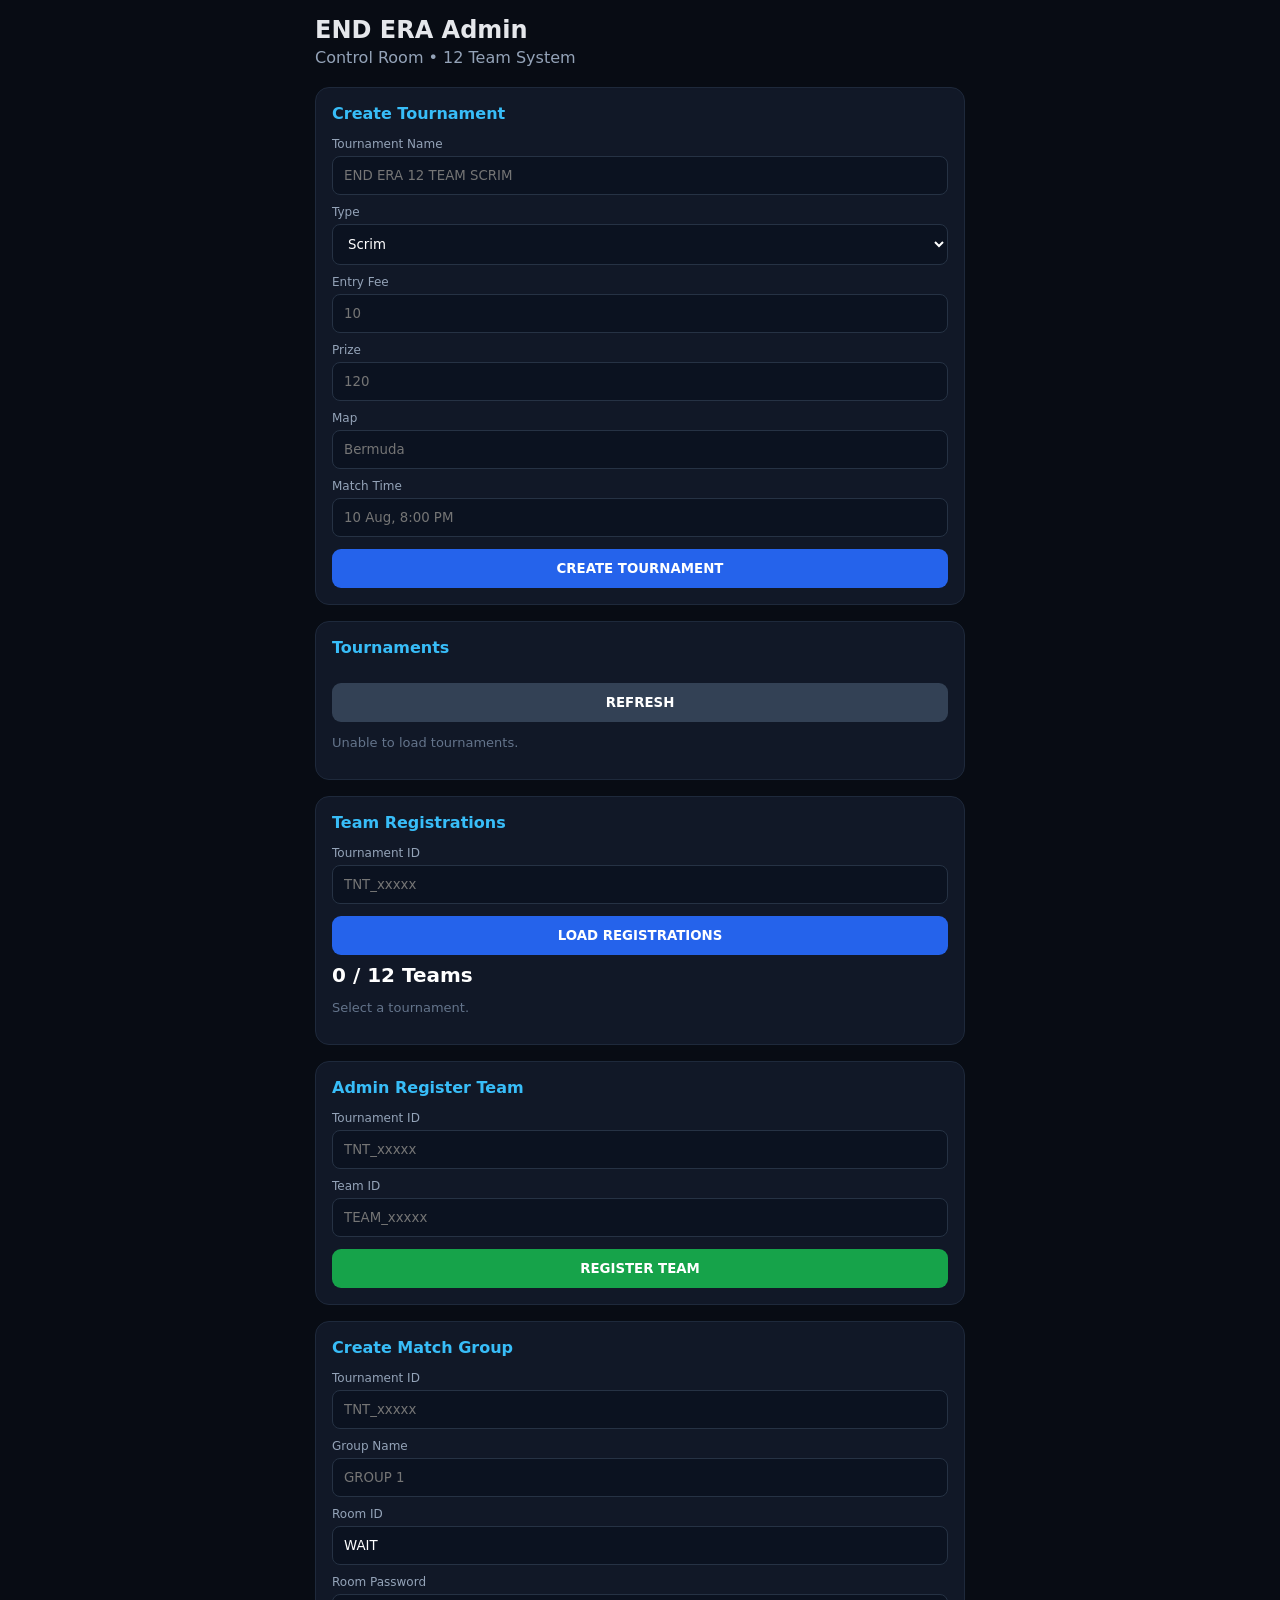
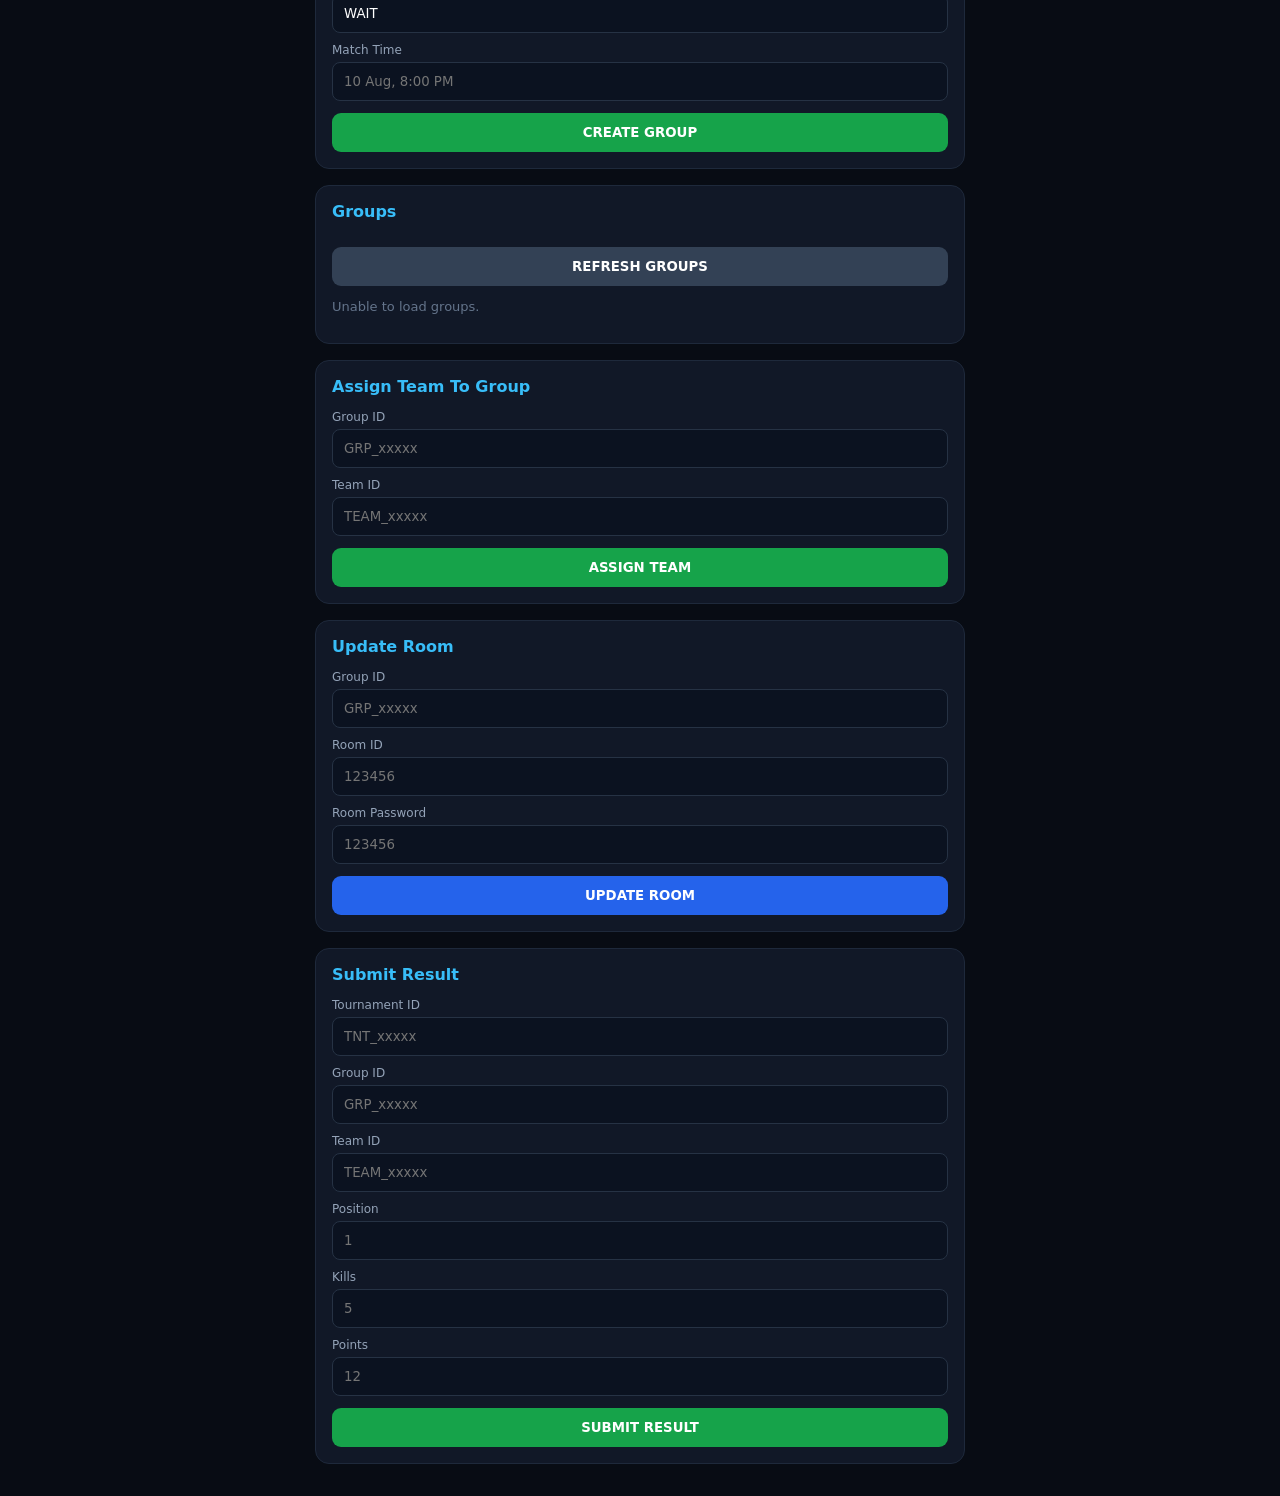
==== commit 766d9874: "Update admin.html" ====
--- a/admin.html
+++ b/admin.html
@@ -8,7 +8,7 @@
 <style>
 *{box-sizing:border-box;font-family:system-ui,sans-serif}
 body{margin:0;background:#080c14;color:#e5e7eb;padding:16px}
-.container{max-width:600px;margin:auto}
+.container{max-width:650px;margin:auto}
 h1{margin:0;font-size:24px}
 .subtitle{color:#94a3b8;margin:4px 0 20px}
 .card{background:#111827;border:1px solid #1e293b;border-radius:14px;padding:16px;margin-bottom:16px}
@@ -45,7 +45,9 @@
 <h1>END ERA Admin</h1>
 <p class="subtitle">Control Room • 12 Team System</p>
 
+<!-- CREATE TOURNAMENT -->
 <div class="card">
+
 <h2>Create Tournament</h2>
 
 <label>Tournament Name</label>
@@ -70,36 +72,51 @@
 <label>Match Time</label>
 <input id="tTime" placeholder="10 Aug, 8:00 PM">
 
-<button onclick="createTournament()">Create Tournament</button>
+<button onclick="createTournament()">CREATE TOURNAMENT</button>
+
 <div id="tMsg" class="msg"></div>
-</div>
-
+
+</div>
+
+
+<!-- TOURNAMENT LIST -->
 <div class="card">
+
 <h2>Tournaments</h2>
 
-<button class="gray" onclick="loadTournaments()">Refresh</button>
+<button class="gray" onclick="loadTournaments()">REFRESH</button>
 
 <div id="tournamentList">
 <p class="muted">Loading...</p>
 </div>
-</div>
-
+
+</div>
+
+
+<!-- REGISTRATIONS -->
 <div class="card">
+
 <h2>Team Registrations</h2>
 
 <label>Tournament ID</label>
 <input id="regTournamentId" placeholder="TNT_xxxxx">
 
-<button onclick="loadRegistrations()">Load Registrations</button>
-
-<div id="slotCount" class="slot">0 / 12 Teams</div>
+<button onclick="loadRegistrations()">LOAD REGISTRATIONS</button>
+
+<div id="slotCount" class="slot">
+0 / 12 Teams
+</div>
 
 <div id="registrationList">
 <p class="muted">Select a tournament.</p>
 </div>
-</div>
-
+
+</div>
+
+
+<!-- ADMIN REGISTER -->
 <div class="card">
+
 <h2>Admin Register Team</h2>
 
 <label>Tournament ID</label>
@@ -108,19 +125,25 @@
 <label>Team ID</label>
 <input id="adminTeamId" placeholder="TEAM_xxxxx">
 
-<button class="green" onclick="adminRegister()">Register Team</button>
+<button class="green" onclick="adminRegister()">
+REGISTER TEAM
+</button>
 
 <div id="adminRegMsg" class="msg"></div>
-</div>
-
+
+</div>
+
+
+<!-- CREATE GROUP -->
 <div class="card">
-<h2>Create Group / Room</h2>
+
+<h2>Create Match Group</h2>
 
 <label>Tournament ID</label>
 <input id="gTournamentId" placeholder="TNT_xxxxx">
 
 <label>Group Name</label>
-<input id="gName" placeholder="Group A">
+<input id="gName" placeholder="GROUP 1">
 
 <label>Room ID</label>
 <input id="gRoomId" value="WAIT">
@@ -131,12 +154,54 @@
 <label>Match Time</label>
 <input id="gTime" placeholder="10 Aug, 8:00 PM">
 
-<button class="green" onclick="createGroup()">Create Group</button>
+<button class="green" onclick="createGroup()">
+CREATE GROUP
+</button>
 
 <div id="gMsg" class="msg"></div>
-</div>
-
+
+</div>
+
+
+<!-- ALL GROUPS -->
 <div class="card">
+
+<h2>Groups</h2>
+
+<button class="gray" onclick="loadGroups()">
+REFRESH GROUPS
+</button>
+
+<div id="groupsList">
+<p class="muted">Loading...</p>
+</div>
+
+</div>
+
+
+<!-- ASSIGN TEAM -->
+<div class="card">
+
+<h2>Assign Team To Group</h2>
+
+<label>Group ID</label>
+<input id="assignGroupId" placeholder="GRP_xxxxx">
+
+<label>Team ID</label>
+<input id="assignTeamId" placeholder="TEAM_xxxxx">
+
+<button class="green" onclick="assignTeamToGroup()">
+ASSIGN TEAM
+</button>
+
+<div id="assignMsg" class="msg"></div>
+
+</div>
+
+
+<!-- UPDATE ROOM -->
+<div class="card">
+
 <h2>Update Room</h2>
 
 <label>Group ID</label>
@@ -145,25 +210,21 @@
 <label>Room ID</label>
 <input id="uRoomId" placeholder="123456">
 
-<label>Password</label>
+<label>Room Password</label>
 <input id="uRoomPass" placeholder="123456">
 
-<button onclick="updateRoom()">Update Room</button>
+<button onclick="updateRoom()">
+UPDATE ROOM
+</button>
 
 <div id="uMsg" class="msg"></div>
-</div>
-
+
+</div>
+
+
+<!-- RESULTS -->
 <div class="card">
-<h2>All Groups</h2>
-
-<button class="gray" onclick="loadGroups()">Refresh Groups</button>
-
-<div id="groupsList">
-<p class="muted">Loading...</p>
-</div>
-</div>
-
-<div class="card">
+
 <h2>Submit Result</h2>
 
 <label>Tournament ID</label>
@@ -184,12 +245,16 @@
 <label>Points</label>
 <input id="rPoints" type="number" placeholder="12">
 
-<button class="green" onclick="submitResult()">Submit Result</button>
+<button class="green" onclick="submitResult()">
+SUBMIT RESULT
+</button>
 
 <div id="rMsg" class="msg"></div>
-</div>
-
-</div>
+
+</div>
+
+</div>
+
 
 <script>
 
@@ -198,6 +263,7 @@
 const ADMIN_EMAIL="vlogabhijeet030@gmail.com";
 
 const MAX_TEAMS=12;
+
 
 async function callAPI(action,data={}){
 
@@ -229,7 +295,9 @@
 };
 
 }
-}
+
+}
+
 
 function showMsg(id,text,error=false){
 
@@ -240,7 +308,9 @@
 el.textContent=text;
 
 el.className="msg "+(error?"error":"success");
-}
+
+}
+
 
 function escapeHtml(value){
 
@@ -250,15 +320,26 @@
 .replace(/>/g,"&gt;")
 .replace(/"/g,"&quot;")
 .replace(/'/g,"&#039;");
-}
+
+}
+
+
+/* CREATE TOURNAMENT */
 
 async function createTournament(){
 
 const name=document.getElementById("tName").value.trim();
 
 if(!name){
-showMsg("tMsg","Tournament name required",true);
-return;
+
+showMsg(
+"tMsg",
+"Tournament name required",
+true
+);
+
+return;
+
 }
 
 const r=await callAPI("createTournament",{
@@ -280,6 +361,7 @@
 registrationOpen:true
 
 });
+
 
 if(r.ok){
 
@@ -289,18 +371,29 @@
 );
 
 document.getElementById("regTournamentId").value=r.tournamentId;
+
 document.getElementById("adminTournamentId").value=r.tournamentId;
+
 document.getElementById("gTournamentId").value=r.tournamentId;
+
 document.getElementById("rTournamentId").value=r.tournamentId;
 
 loadTournaments();
 
 }else{
 
-showMsg("tMsg",r.message||"Failed",true);
-
-}
-}
+showMsg(
+"tMsg",
+r.message||"Failed",
+true
+);
+
+}
+
+}
+
+
+/* LOAD TOURNAMENTS */
 
 async function loadTournaments(){
 
@@ -313,7 +406,9 @@
 if(!r.ok){
 
 box.innerHTML="<p class='muted'>Unable to load tournaments.</p>";
-return;
+
+return;
+
 }
 
 const list=r.tournaments||[];
@@ -321,14 +416,18 @@
 if(!list.length){
 
 box.innerHTML="<p class='muted'>No tournaments.</p>";
-return;
-}
+
+return;
+
+}
+
 
 box.innerHTML=list.map(t=>{
 
 const open=
 t.registrationOpen===true||
 String(t.registrationOpen).toLowerCase()==="true";
+
 
 return`
 
@@ -378,17 +477,28 @@
 `;
 
 }).join("");
-}
+
+}
+
+
+/* SELECT TOURNAMENT */
 
 function selectTournament(id){
 
 document.getElementById("regTournamentId").value=id;
+
 document.getElementById("adminTournamentId").value=id;
+
 document.getElementById("gTournamentId").value=id;
+
 document.getElementById("rTournamentId").value=id;
 
 loadRegistrations();
-}
+
+}
+
+
+/* REGISTRATION OPEN/CLOSE */
 
 async function setRegistration(tournamentId,open){
 
@@ -403,14 +513,25 @@
 if(!r.ok){
 
 alert(r.message||"Failed");
-return;
-}
-
-alert(open?"Registration OPEN":"Registration CLOSED");
+
+return;
+
+}
+
+alert(
+open?
+"Registration OPEN":
+"Registration CLOSED"
+);
 
 loadTournaments();
+
 loadRegistrations();
-}
+
+}
+
+
+/* LOAD REGISTRATIONS */
 
 async function loadRegistrations(){
 
@@ -420,21 +541,28 @@
 if(!tournamentId){
 
 alert("Tournament ID required");
-return;
+
+return;
+
 }
 
 const box=document.getElementById("registrationList");
 
 box.innerHTML="<p class='muted'>Loading...</p>";
 
-const r=await callAPI("getRegistrations",{
+const r=await callAPI(
+"getRegistrations",
+{
 tournamentId:tournamentId
-});
+}
+);
 
 if(!r.ok){
 
 box.innerHTML="<p class='muted'>Unable to load registrations.</p>";
-return;
+
+return;
+
 }
 
 const list=r.registrations||[];
@@ -447,11 +575,15 @@
 document.getElementById("slotCount").textContent=
 active.length+" / "+MAX_TEAMS+" Teams";
 
+
 if(!list.length){
 
 box.innerHTML="<p class='muted'>No registrations yet.</p>";
-return;
-}
+
+return;
+
+}
+
 
 box.innerHTML=list.map(x=>`
 
@@ -478,6 +610,7 @@
 ?
 `
 <div>
+
 <button class="smallbtn green"
 onclick="approve('${x.registrationId}')">
 APPROVE
@@ -487,6 +620,7 @@
 onclick="reject('${x.registrationId}')">
 REJECT
 </button>
+
 </div>
 `
 :""
@@ -497,29 +631,49 @@
 </div>
 
 `).join("");
-}
+
+}
+
+
+/* APPROVE */
 
 async function approve(id){
 
-const r=await callAPI("approveRegistration",{
+const r=await callAPI(
+"approveRegistration",
+{
 registrationId:id
-});
+}
+);
 
 alert(r.message||"Done");
 
-if(r.ok)loadRegistrations();
-}
+if(r.ok)
+loadRegistrations();
+
+}
+
+
+/* REJECT */
 
 async function reject(id){
 
-const r=await callAPI("rejectRegistration",{
+const r=await callAPI(
+"rejectRegistration",
+{
 registrationId:id
-});
+}
+);
 
 alert(r.message||"Done");
 
-if(r.ok)loadRegistrations();
-}
+if(r.ok)
+loadRegistrations();
+
+}
+
+
+/* ADMIN REGISTER */
 
 async function adminRegister(){
 
@@ -528,6 +682,7 @@
 
 const teamId=
 document.getElementById("adminTeamId").value.trim();
+
 
 if(!tournamentId||!teamId){
 
@@ -538,15 +693,18 @@
 );
 
 return;
-}
-
-const r=await callAPI("adminRegisterTeam",{
-
+
+}
+
+
+const r=await callAPI(
+"adminRegisterTeam",
+{
 tournamentId:tournamentId,
-
 teamId:teamId
-
-});
+}
+);
+
 
 showMsg(
 "adminRegMsg",
@@ -554,6 +712,7 @@
 !r.ok
 );
 
+
 if(r.ok){
 
 document.getElementById("regTournamentId").value=
@@ -562,7 +721,11 @@
 loadRegistrations();
 
 }
-}
+
+}
+
+
+/* CREATE GROUP */
 
 async function createGroup(){
 
@@ -571,6 +734,7 @@
 
 const groupName=
 document.getElementById("gName").value.trim();
+
 
 if(!tournamentId||!groupName){
 
@@ -581,9 +745,13 @@
 );
 
 return;
-}
-
-const r=await callAPI("createGroup",{
+
+}
+
+
+const r=await callAPI(
+"createGroup",
+{
 
 tournamentId:tournamentId,
 
@@ -600,7 +768,9 @@
 matchTime:
 document.getElementById("gTime").value||""
 
-});
+}
+);
+
 
 showMsg(
 "gMsg",
@@ -610,46 +780,26 @@
 !r.ok
 );
 
+
 if(r.ok){
 
-document.getElementById("rGroupId").value=r.groupId;
+document.getElementById("rGroupId").value=
+r.groupId;
+
+document.getElementById("uGroupId").value=
+r.groupId;
+
+document.getElementById("assignGroupId").value=
+r.groupId;
 
 loadGroups();
 
 }
-}
-
-async function updateRoom(){
-
-const groupId=
-document.getElementById("uGroupId").value.trim();
-
-if(!groupId){
-
-showMsg("uMsg","Group ID required",true);
-return;
-}
-
-const r=await callAPI("updateRoom",{
-
-groupId:groupId,
-
-roomId:
-document.getElementById("uRoomId").value,
-
-roomPassword:
-document.getElementById("uRoomPass").value
-
-});
-
-showMsg(
-"uMsg",
-r.message||"Done",
-!r.ok
-);
-
-if(r.ok)loadGroups();
-}
+
+}
+
+
+/* LOAD GROUPS */
 
 async function loadGroups(){
 
@@ -659,25 +809,33 @@
 
 const r=await callAPI("getGroups");
 
+
 if(!r.ok){
 
 box.innerHTML="<p class='muted'>Unable to load groups.</p>";
-return;
-}
+
+return;
+
+}
+
 
 const list=r.groups||[];
 
+
 if(!list.length){
 
 box.innerHTML="<p class='muted'>No groups yet.</p>";
-return;
-}
+
+return;
+
+}
+
 
 box.innerHTML=list.map(g=>`
 
 <div class="item">
 
-<b>${escapeHtml(g.groupName)}</b>
+<b>${escapeHtml(g.groupName||"Group")}</b>
 
 <div class="muted">
 Group ID: ${escapeHtml(g.groupId)}
@@ -693,6 +851,15 @@
 
 <div>
 Time: ${escapeHtml(g.matchTime||"TBA")}
+</div>
+
+<div class="row">
+
+<button class="smallbtn green"
+onclick="selectGroup('${escapeHtml(g.groupId)}')">
+SELECT
+</button>
+
 </div>
 
 <a
@@ -705,7 +872,133 @@
 </div>
 
 `).join("");
-}
+
+}
+
+
+/* SELECT GROUP */
+
+function selectGroup(groupId){
+
+document.getElementById("assignGroupId").value=
+groupId;
+
+document.getElementById("uGroupId").value=
+groupId;
+
+document.getElementById("rGroupId").value=
+groupId;
+
+document.getElementById("assignTeamId").focus();
+
+}
+
+
+/* ASSIGN TEAM */
+
+async function assignTeamToGroup(){
+
+const groupId=
+document.getElementById("assignGroupId").value.trim();
+
+const teamId=
+document.getElementById("assignTeamId").value.trim();
+
+
+if(!groupId||!teamId){
+
+showMsg(
+"assignMsg",
+"Group ID and Team ID required",
+true
+);
+
+return;
+
+}
+
+
+const r=await callAPI(
+"assignTeamToGroup",
+{
+
+groupId:groupId,
+
+teamId:teamId
+
+}
+);
+
+
+showMsg(
+"assignMsg",
+r.message||"Done",
+!r.ok
+);
+
+
+if(r.ok){
+
+document.getElementById("assignTeamId").value="";
+
+loadGroups();
+
+}
+
+}
+
+
+/* UPDATE ROOM */
+
+async function updateRoom(){
+
+const groupId=
+document.getElementById("uGroupId").value.trim();
+
+
+if(!groupId){
+
+showMsg(
+"uMsg",
+"Group ID required",
+true
+);
+
+return;
+
+}
+
+
+const r=await callAPI(
+"updateRoom",
+{
+
+groupId:groupId,
+
+roomId:
+document.getElementById("uRoomId").value,
+
+roomPassword:
+document.getElementById("uRoomPass").value
+
+}
+);
+
+
+showMsg(
+"uMsg",
+r.message||"Done",
+!r.ok
+);
+
+
+if(r.ok)
+loadGroups();
+
+}
+
+
+/* SUBMIT RESULT */
 
 async function submitResult(){
 
@@ -717,6 +1010,7 @@
 
 const teamId=
 document.getElementById("rTeamId").value.trim();
+
 
 if(!tournamentId||!groupId||!teamId){
 
@@ -727,9 +1021,13 @@
 );
 
 return;
-}
-
-const r=await callAPI("submitResult",{
+
+}
+
+
+const r=await callAPI(
+"submitResult",
+{
 
 tournamentId:tournamentId,
 
@@ -746,16 +1044,23 @@
 points:
 document.getElementById("rPoints").value
 
-});
+}
+);
+
 
 showMsg(
 "rMsg",
 r.message||"Done",
 !r.ok
 );
-}
+
+}
+
+
+/* START */
 
 loadTournaments();
+
 loadGroups();
 
 </script>
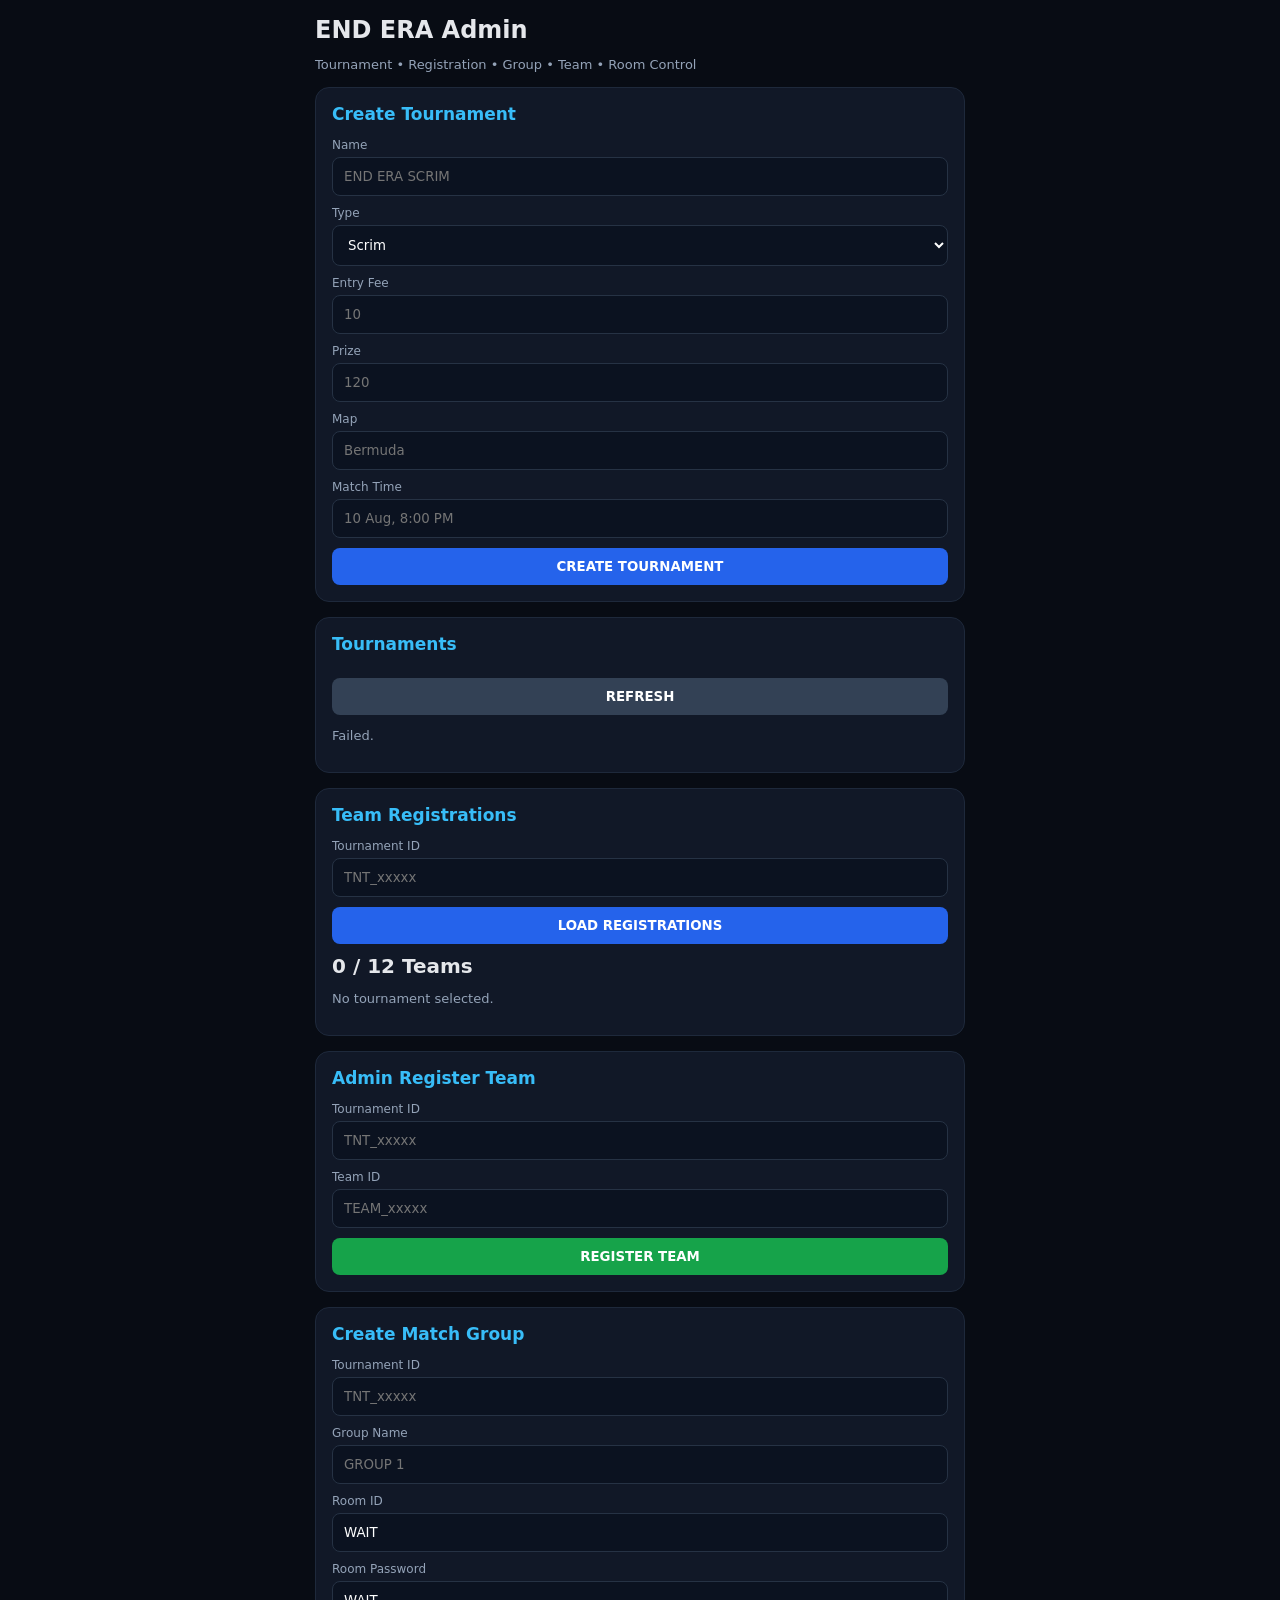
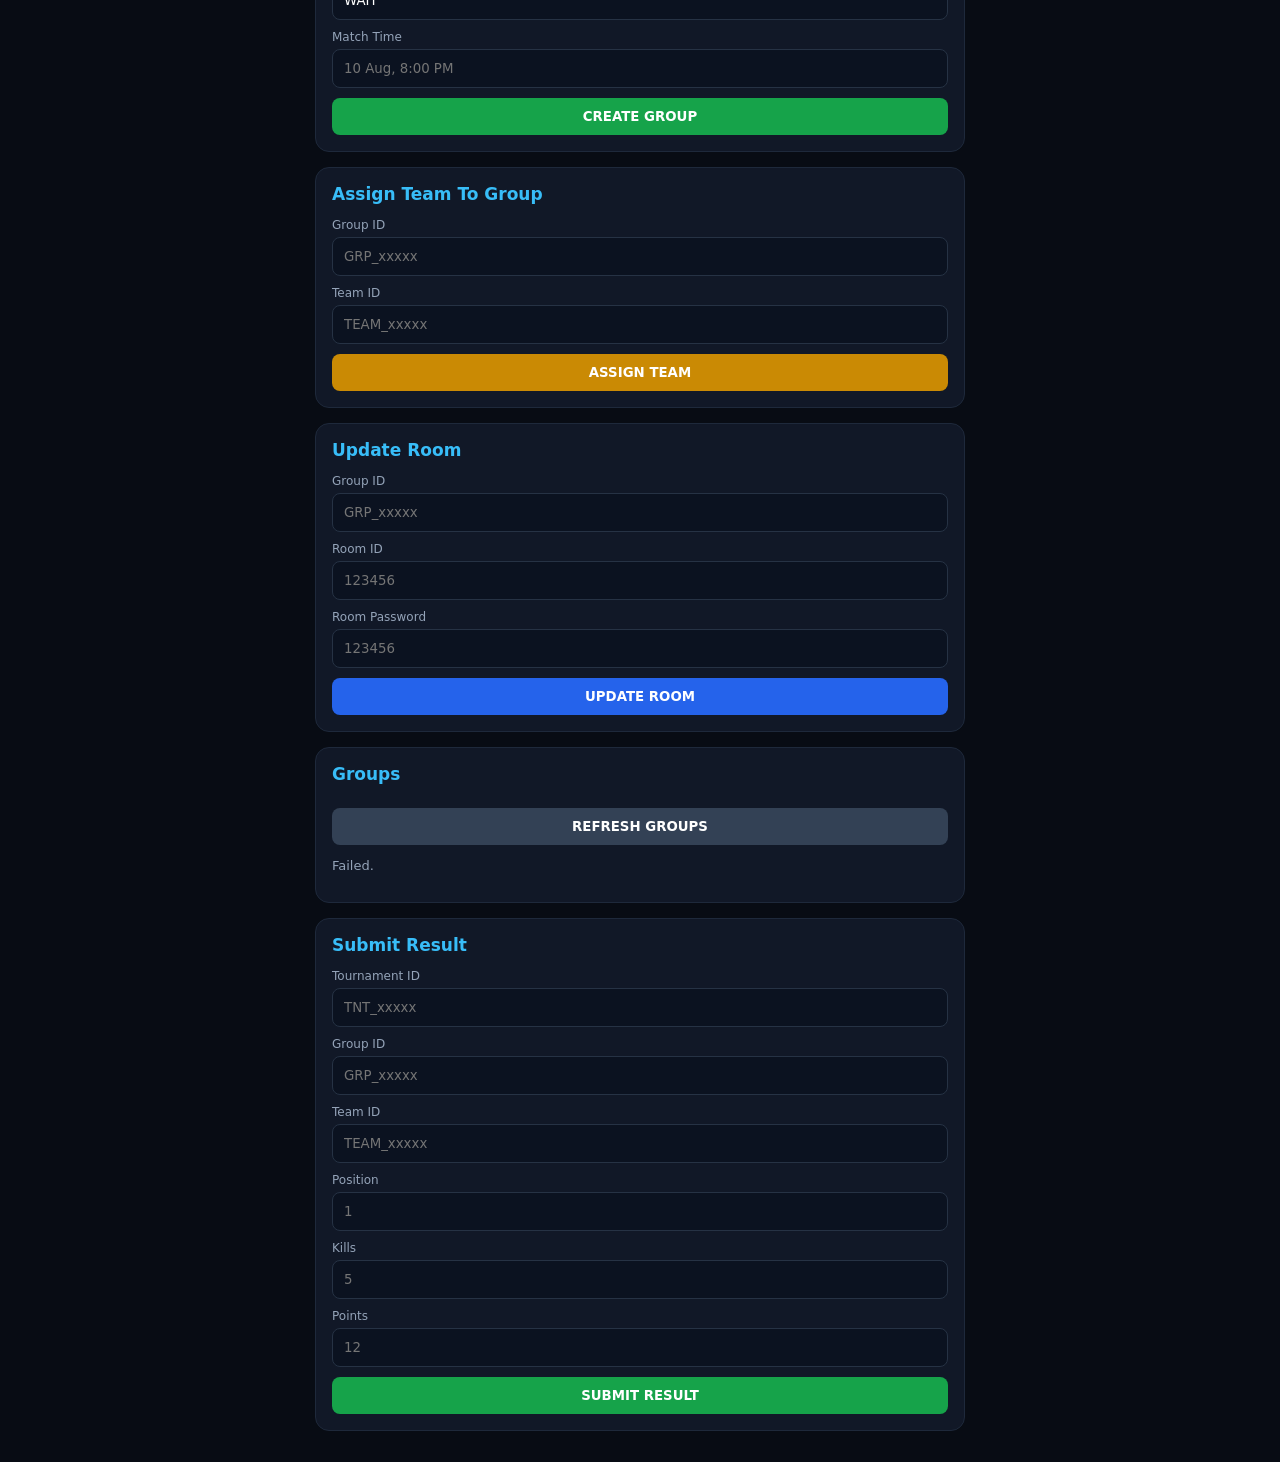
==== commit 35aa270f: "Update admin.html" ====
--- a/admin.html
+++ b/admin.html
@@ -1,5 +1,5 @@
 <!DOCTYPE html>
-<html lang="en">
+<html>
 <head>
 <meta charset="UTF-8">
 <meta name="viewport" content="width=device-width,initial-scale=1">
@@ -9,32 +9,30 @@
 *{box-sizing:border-box;font-family:system-ui,sans-serif}
 body{margin:0;background:#080c14;color:#e5e7eb;padding:16px}
 .container{max-width:650px;margin:auto}
-h1{margin:0;font-size:24px}
-.subtitle{color:#94a3b8;margin:4px 0 20px}
-.card{background:#111827;border:1px solid #1e293b;border-radius:14px;padding:16px;margin-bottom:16px}
-h2{font-size:16px;color:#38bdf8;margin:0 0 14px}
+h1{font-size:24px;margin:0}
+h2{font-size:17px;color:#38bdf8;margin:0 0 14px}
+.subtitle,.muted{color:#94a3b8;font-size:13px}
+.card{background:#111827;border:1px solid #1e293b;border-radius:14px;padding:16px;margin:15px 0}
 label{display:block;font-size:12px;color:#94a3b8;margin:10px 0 5px}
-input,select{width:100%;padding:11px;border-radius:8px;border:1px solid #263244;background:#0b1220;color:white}
-button{width:100%;padding:12px;margin-top:12px;border:0;border-radius:9px;background:#2563eb;color:white;font-weight:700;cursor:pointer}
+input,select{width:100%;padding:11px;border-radius:8px;border:1px solid #263244;background:#0b1220;color:#fff}
+button{width:100%;padding:11px;margin-top:10px;border:0;border-radius:8px;background:#2563eb;color:#fff;font-weight:700}
 .green{background:#16a34a}
 .red{background:#dc2626}
 .gray{background:#334155}
 .yellow{background:#ca8a04}
-.msg{display:none;padding:10px;border-radius:8px;margin-top:10px;font-size:13px}
-.success{display:block;background:#14532d;color:#86efac}
-.error{display:block;background:#450a0a;color:#fca5a5}
+.msg{padding:10px;border-radius:8px;margin-top:10px;font-size:13px}
+.success{background:#14532d;color:#86efac}
+.error{background:#450a0a;color:#fca5a5}
 .item{background:#0b1220;border:1px solid #1e293b;border-radius:10px;padding:12px;margin-top:10px}
-.item b{color:#38bdf8}
-.row{display:flex;gap:8px;align-items:center;justify-content:space-between;margin-top:8px}
-.smallbtn{width:auto;margin:0;padding:8px 12px;font-size:12px}
-.status{display:inline-block;padding:4px 8px;border-radius:20px;font-size:11px;font-weight:700}
-.open{background:#14532d;color:#86efac}
-.closed{background:#450a0a;color:#fca5a5}
-.pending{color:#facc15}
-.confirmed{color:#4ade80}
-.rejected{color:#f87171}
-.slot{font-size:20px;font-weight:800;margin:8px 0;color:#fff}
-.muted{color:#64748b;font-size:13px}
+.row{display:flex;gap:8px;align-items:center;margin-top:8px}
+.small{width:auto;margin:0;padding:8px 12px;font-size:12px}
+.slot{font-size:20px;font-weight:800;margin:10px 0}
+.open{color:#4ade80;font-weight:700}
+.closed{color:#f87171;font-weight:700}
+.pending{color:#facc15;font-weight:700}
+.confirmed{color:#4ade80;font-weight:700}
+.rejected{color:#f87171;font-weight:700}
+.team{padding:10px;border:1px solid #263244;border-radius:8px;margin-top:7px}
 </style>
 </head>
 
@@ -43,21 +41,20 @@
 <div class="container">
 
 <h1>END ERA Admin</h1>
-<p class="subtitle">Control Room • 12 Team System</p>
+<p class="subtitle">Tournament • Registration • Group • Team • Room Control</p>
 
 <!-- CREATE TOURNAMENT -->
 <div class="card">
-
 <h2>Create Tournament</h2>
 
-<label>Tournament Name</label>
-<input id="tName" placeholder="END ERA 12 TEAM SCRIM">
+<label>Name</label>
+<input id="tName" placeholder="END ERA SCRIM">
 
 <label>Type</label>
 <select id="tType">
-<option value="Scrim">Scrim</option>
-<option value="Tournament">Tournament</option>
-<option value="Custom">Custom</option>
+<option>Scrim</option>
+<option>Tournament</option>
+<option>Custom</option>
 </select>
 
 <label>Entry Fee</label>
@@ -73,15 +70,11 @@
 <input id="tTime" placeholder="10 Aug, 8:00 PM">
 
 <button onclick="createTournament()">CREATE TOURNAMENT</button>
-
-<div id="tMsg" class="msg"></div>
-
-</div>
-
-
-<!-- TOURNAMENT LIST -->
+<div id="tMsg"></div>
+</div>
+
+<!-- TOURNAMENTS -->
 <div class="card">
-
 <h2>Tournaments</h2>
 
 <button class="gray" onclick="loadTournaments()">REFRESH</button>
@@ -89,13 +82,10 @@
 <div id="tournamentList">
 <p class="muted">Loading...</p>
 </div>
-
-</div>
-
+</div>
 
 <!-- REGISTRATIONS -->
 <div class="card">
-
 <h2>Team Registrations</h2>
 
 <label>Tournament ID</label>
@@ -103,20 +93,15 @@
 
 <button onclick="loadRegistrations()">LOAD REGISTRATIONS</button>
 
-<div id="slotCount" class="slot">
-0 / 12 Teams
-</div>
+<div id="slotCount" class="slot">0 / 12 Teams</div>
 
 <div id="registrationList">
-<p class="muted">Select a tournament.</p>
-</div>
-
-</div>
-
+<p class="muted">No tournament selected.</p>
+</div>
+</div>
 
 <!-- ADMIN REGISTER -->
 <div class="card">
-
 <h2>Admin Register Team</h2>
 
 <label>Tournament ID</label>
@@ -125,18 +110,13 @@
 <label>Team ID</label>
 <input id="adminTeamId" placeholder="TEAM_xxxxx">
 
-<button class="green" onclick="adminRegister()">
-REGISTER TEAM
-</button>
-
-<div id="adminRegMsg" class="msg"></div>
-
-</div>
-
+<button class="green" onclick="adminRegister()">REGISTER TEAM</button>
+
+<div id="adminMsg"></div>
+</div>
 
 <!-- CREATE GROUP -->
 <div class="card">
-
 <h2>Create Match Group</h2>
 
 <label>Tournament ID</label>
@@ -154,77 +134,59 @@
 <label>Match Time</label>
 <input id="gTime" placeholder="10 Aug, 8:00 PM">
 
-<button class="green" onclick="createGroup()">
-CREATE GROUP
-</button>
-
-<div id="gMsg" class="msg"></div>
-
-</div>
-
-
-<!-- ALL GROUPS -->
+<button class="green" onclick="createGroup()">CREATE GROUP</button>
+
+<div id="gMsg"></div>
+</div>
+
+<!-- TEAM ASSIGNMENT -->
 <div class="card">
-
+<h2>Assign Team To Group</h2>
+
+<label>Group ID</label>
+<input id="assignGroupId" placeholder="GRP_xxxxx">
+
+<label>Team ID</label>
+<input id="assignTeamId" placeholder="TEAM_xxxxx">
+
+<button class="yellow" onclick="assignTeam()">ASSIGN TEAM</button>
+
+<div id="assignMsg"></div>
+
+<div id="assignedTeams"></div>
+</div>
+
+<!-- ROOM -->
+<div class="card">
+<h2>Update Room</h2>
+
+<label>Group ID</label>
+<input id="uGroupId" placeholder="GRP_xxxxx">
+
+<label>Room ID</label>
+<input id="uRoomId" placeholder="123456">
+
+<label>Room Password</label>
+<input id="uRoomPass" placeholder="123456">
+
+<button onclick="updateRoom()">UPDATE ROOM</button>
+
+<div id="uMsg"></div>
+</div>
+
+<!-- GROUPS -->
+<div class="card">
 <h2>Groups</h2>
 
-<button class="gray" onclick="loadGroups()">
-REFRESH GROUPS
-</button>
+<button class="gray" onclick="loadGroups()">REFRESH GROUPS</button>
 
 <div id="groupsList">
 <p class="muted">Loading...</p>
 </div>
-
-</div>
-
-
-<!-- ASSIGN TEAM -->
-<div class="card">
-
-<h2>Assign Team To Group</h2>
-
-<label>Group ID</label>
-<input id="assignGroupId" placeholder="GRP_xxxxx">
-
-<label>Team ID</label>
-<input id="assignTeamId" placeholder="TEAM_xxxxx">
-
-<button class="green" onclick="assignTeamToGroup()">
-ASSIGN TEAM
-</button>
-
-<div id="assignMsg" class="msg"></div>
-
-</div>
-
-
-<!-- UPDATE ROOM -->
-<div class="card">
-
-<h2>Update Room</h2>
-
-<label>Group ID</label>
-<input id="uGroupId" placeholder="GRP_xxxxx">
-
-<label>Room ID</label>
-<input id="uRoomId" placeholder="123456">
-
-<label>Room Password</label>
-<input id="uRoomPass" placeholder="123456">
-
-<button onclick="updateRoom()">
-UPDATE ROOM
-</button>
-
-<div id="uMsg" class="msg"></div>
-
-</div>
-
+</div>
 
 <!-- RESULTS -->
 <div class="card">
-
 <h2>Submit Result</h2>
 
 <label>Tournament ID</label>
@@ -245,16 +207,12 @@
 <label>Points</label>
 <input id="rPoints" type="number" placeholder="12">
 
-<button class="green" onclick="submitResult()">
-SUBMIT RESULT
-</button>
-
-<div id="rMsg" class="msg"></div>
-
-</div>
-
-</div>
-
+<button class="green" onclick="submitResult()">SUBMIT RESULT</button>
+
+<div id="rMsg"></div>
+</div>
+
+</div>
 
 <script>
 
@@ -264,12 +222,11 @@
 
 const MAX_TEAMS=12;
 
-
-async function callAPI(action,data={}){
+async function api(action,data={}){
 
 try{
 
-const response=await fetch(API_URL,{
+const r=await fetch(API_URL,{
 method:"POST",
 headers:{
 "Content-Type":"text/plain;charset=utf-8"
@@ -281,13 +238,9 @@
 })
 });
 
-const text=await response.text();
-
-return JSON.parse(text);
-
-}catch(error){
-
-console.error(error);
+return await r.json();
+
+}catch(e){
 
 return{
 ok:false,
@@ -295,26 +248,22 @@
 };
 
 }
-
-}
-
-
-function showMsg(id,text,error=false){
-
-const el=document.getElementById(id);
-
-if(!el)return;
-
-el.textContent=text;
-
-el.className="msg "+(error?"error":"success");
-
-}
-
-
-function escapeHtml(value){
-
-return String(value??"")
+}
+
+function msg(id,text,error=false){
+
+const x=document.getElementById(id);
+
+if(!x)return;
+
+x.textContent=text;
+x.className=error?"msg error":"msg success";
+
+}
+
+function esc(x){
+
+return String(x??"")
 .replace(/&/g,"&amp;")
 .replace(/</g,"&lt;")
 .replace(/>/g,"&gt;")
@@ -323,8 +272,7 @@
 
 }
 
-
-/* CREATE TOURNAMENT */
+/* TOURNAMENT */
 
 async function createTournament(){
 
@@ -332,68 +280,41 @@
 
 if(!name){
 
-showMsg(
-"tMsg",
-"Tournament name required",
-true
-);
-
-return;
-
-}
-
-const r=await callAPI("createTournament",{
+msg("tMsg","Tournament name required",true);
+return;
+
+}
+
+const r=await api("createTournament",{
 
 name:name,
-
 type:document.getElementById("tType").value,
-
 entryFee:document.getElementById("tFee").value||"0",
-
 prize:document.getElementById("tPrize").value||"0",
-
 map:document.getElementById("tMap").value||"Bermuda",
-
 matchTime:document.getElementById("tTime").value||"",
-
-status:"upcoming",
-
-registrationOpen:true
-
-});
-
+status:"upcoming"
+
+});
 
 if(r.ok){
 
-showMsg(
-"tMsg",
-"Tournament created • Registration OPEN • ID: "+r.tournamentId
-);
+msg("tMsg","Created • ID: "+r.tournamentId);
 
 document.getElementById("regTournamentId").value=r.tournamentId;
-
 document.getElementById("adminTournamentId").value=r.tournamentId;
-
 document.getElementById("gTournamentId").value=r.tournamentId;
-
 document.getElementById("rTournamentId").value=r.tournamentId;
 
 loadTournaments();
 
 }else{
 
-showMsg(
-"tMsg",
-r.message||"Failed",
-true
-);
-
-}
-
-}
-
-
-/* LOAD TOURNAMENTS */
+msg("tMsg",r.message||"Failed",true);
+
+}
+
+}
 
 async function loadTournaments(){
 
@@ -401,12 +322,11 @@
 
 box.innerHTML="<p class='muted'>Loading...</p>";
 
-const r=await callAPI("getTournaments");
+const r=await api("getTournaments");
 
 if(!r.ok){
 
-box.innerHTML="<p class='muted'>Unable to load tournaments.</p>";
-
+box.innerHTML="<p class='muted'>Failed.</p>";
 return;
 
 }
@@ -416,11 +336,9 @@
 if(!list.length){
 
 box.innerHTML="<p class='muted'>No tournaments.</p>";
-
-return;
-
-}
-
+return;
+
+}
 
 box.innerHTML=list.map(t=>{
 
@@ -428,45 +346,38 @@
 t.registrationOpen===true||
 String(t.registrationOpen).toLowerCase()==="true";
 
-
 return`
 
 <div class="item">
 
-<b>${escapeHtml(t.name||"Tournament")}</b>
-
-<div class="muted">
-ID: ${escapeHtml(t.tournamentId)}
-</div>
-
-<div class="muted">
-Entry: ${escapeHtml(t.entryFee||"FREE")}
-•
-Prize: ${escapeHtml(t.prize||"TBA")}
+<b>${esc(t.name)}</b>
+
+<p class="muted">
+ID: ${esc(t.tournamentId)}
+</p>
+
+<p class="muted">
+Entry: ${esc(t.entryFee)} • Prize: ${esc(t.prize)}
+</p>
+
+<div class="${open?"open":"closed"}">
+${open?"REGISTRATION OPEN":"REGISTRATION CLOSED"}
 </div>
 
 <div class="row">
 
-<span class="status ${open?"open":"closed"}">
-${open?"REGISTRATION OPEN":"REGISTRATION CLOSED"}
-</span>
-
-</div>
-
-<div class="row">
-
-<button class="smallbtn green"
-onclick="setRegistration('${t.tournamentId}',true)">
+<button class="small green"
+onclick="setReg('${esc(t.tournamentId)}',true)">
 OPEN
 </button>
 
-<button class="smallbtn red"
-onclick="setRegistration('${t.tournamentId}',false)">
+<button class="small red"
+onclick="setReg('${esc(t.tournamentId)}',false)">
 CLOSE
 </button>
 
-<button class="smallbtn gray"
-onclick="selectTournament('${t.tournamentId}')">
+<button class="small gray"
+onclick="selectTournament('${esc(t.tournamentId)}')">
 SELECT
 </button>
 
@@ -480,87 +391,59 @@
 
 }
 
-
-/* SELECT TOURNAMENT */
-
 function selectTournament(id){
 
 document.getElementById("regTournamentId").value=id;
-
 document.getElementById("adminTournamentId").value=id;
-
 document.getElementById("gTournamentId").value=id;
-
 document.getElementById("rTournamentId").value=id;
 
 loadRegistrations();
 
 }
 
-
-/* REGISTRATION OPEN/CLOSE */
-
-async function setRegistration(tournamentId,open){
-
-const r=await callAPI("setRegistration",{
-
-tournamentId:tournamentId,
-
+async function setReg(id,open){
+
+const r=await api("setRegistration",{
+tournamentId:id,
 registrationOpen:open
-
+});
+
+alert(r.message||"Done");
+
+if(r.ok){
+
+loadTournaments();
+loadRegistrations();
+
+}
+
+}
+
+/* REGISTRATIONS */
+
+async function loadRegistrations(){
+
+const id=document.getElementById("regTournamentId").value.trim();
+
+if(!id){
+
+alert("Tournament ID required");
+return;
+
+}
+
+const box=document.getElementById("registrationList");
+
+box.innerHTML="<p class='muted'>Loading...</p>";
+
+const r=await api("getRegistrations",{
+tournamentId:id
 });
 
 if(!r.ok){
 
-alert(r.message||"Failed");
-
-return;
-
-}
-
-alert(
-open?
-"Registration OPEN":
-"Registration CLOSED"
-);
-
-loadTournaments();
-
-loadRegistrations();
-
-}
-
-
-/* LOAD REGISTRATIONS */
-
-async function loadRegistrations(){
-
-const tournamentId=
-document.getElementById("regTournamentId").value.trim();
-
-if(!tournamentId){
-
-alert("Tournament ID required");
-
-return;
-
-}
-
-const box=document.getElementById("registrationList");
-
-box.innerHTML="<p class='muted'>Loading...</p>";
-
-const r=await callAPI(
-"getRegistrations",
-{
-tournamentId:tournamentId
-}
-);
-
-if(!r.ok){
-
-box.innerHTML="<p class='muted'>Unable to load registrations.</p>";
-
+box.innerHTML="<p class='muted'>Failed.</p>";
 return;
 
 }
@@ -575,49 +458,40 @@
 document.getElementById("slotCount").textContent=
 active.length+" / "+MAX_TEAMS+" Teams";
 
-
 if(!list.length){
 
-box.innerHTML="<p class='muted'>No registrations yet.</p>";
-
-return;
-
-}
-
+box.innerHTML="<p class='muted'>No registrations.</p>";
+return;
+
+}
 
 box.innerHTML=list.map(x=>`
 
 <div class="item">
 
-<b>Team: ${escapeHtml(x.teamId)}</b>
-
-<div class="muted">
-Registration: ${escapeHtml(x.registrationId)}
-</div>
-
-<div class="muted">
-By: ${escapeHtml(x.registeredBy)}
-</div>
-
-<div class="row">
-
-<span class="${escapeHtml(x.status)}">
+<b>TEAM: ${esc(x.teamId)}</b>
+
+<p class="muted">
+REG ID: ${esc(x.registrationId)}
+</p>
+
+<p class="${esc(x.status)}">
 ${String(x.status).toUpperCase()}
-</span>
+</p>
 
 ${
 x.status==="pending"
 ?
 `
-<div>
-
-<button class="smallbtn green"
-onclick="approve('${x.registrationId}')">
+<div class="row">
+
+<button class="small green"
+onclick="approve('${esc(x.registrationId)}')">
 APPROVE
 </button>
 
-<button class="smallbtn red"
-onclick="reject('${x.registrationId}')">
+<button class="small red"
+onclick="reject('${esc(x.registrationId)}')">
 REJECT
 </button>
 
@@ -628,50 +502,33 @@
 
 </div>
 
-</div>
-
 `).join("");
 
 }
 
-
-/* APPROVE */
-
 async function approve(id){
 
-const r=await callAPI(
-"approveRegistration",
-{
+const r=await api("approveRegistration",{
 registrationId:id
-}
-);
+});
 
 alert(r.message||"Done");
 
-if(r.ok)
-loadRegistrations();
-
-}
-
-
-/* REJECT */
+if(r.ok)loadRegistrations();
+
+}
 
 async function reject(id){
 
-const r=await callAPI(
-"rejectRegistration",
-{
+const r=await api("rejectRegistration",{
 registrationId:id
-}
-);
+});
 
 alert(r.message||"Done");
 
-if(r.ok)
-loadRegistrations();
-
-}
-
+if(r.ok)loadRegistrations();
+
+}
 
 /* ADMIN REGISTER */
 
@@ -683,114 +540,76 @@
 const teamId=
 document.getElementById("adminTeamId").value.trim();
 
-
 if(!tournamentId||!teamId){
 
-showMsg(
-"adminRegMsg",
-"Tournament ID and Team ID required",
-true
-);
-
-return;
-
-}
-
-
-const r=await callAPI(
-"adminRegisterTeam",
-{
+msg("adminMsg","Tournament ID and Team ID required",true);
+return;
+
+}
+
+const r=await api("adminRegisterTeam",{
 tournamentId:tournamentId,
 teamId:teamId
-}
-);
-
-
-showMsg(
-"adminRegMsg",
-r.message||"Done",
+});
+
+msg("adminMsg",r.message||"Done",!r.ok);
+
+if(r.ok){
+
+document.getElementById("regTournamentId").value=tournamentId;
+
+loadRegistrations();
+
+}
+
+}
+
+/* GROUP */
+
+async function createGroup(){
+
+const tournamentId=
+document.getElementById("gTournamentId").value.trim();
+
+const groupName=
+document.getElementById("gName").value.trim();
+
+if(!tournamentId||!groupName){
+
+msg("gMsg","Tournament ID and Group Name required",true);
+return;
+
+}
+
+const r=await api("createGroup",{
+
+tournamentId:tournamentId,
+groupName:groupName,
+
+roomId:
+document.getElementById("gRoomId").value||"WAIT",
+
+roomPassword:
+document.getElementById("gRoomPass").value||"WAIT",
+
+roomStatus:"waiting",
+
+matchTime:
+document.getElementById("gTime").value||""
+
+});
+
+msg(
+"gMsg",
+r.ok?"Group created • ID: "+r.groupId:r.message||"Failed",
 !r.ok
 );
 
-
 if(r.ok){
 
-document.getElementById("regTournamentId").value=
-tournamentId;
-
-loadRegistrations();
-
-}
-
-}
-
-
-/* CREATE GROUP */
-
-async function createGroup(){
-
-const tournamentId=
-document.getElementById("gTournamentId").value.trim();
-
-const groupName=
-document.getElementById("gName").value.trim();
-
-
-if(!tournamentId||!groupName){
-
-showMsg(
-"gMsg",
-"Tournament ID and Group Name required",
-true
-);
-
-return;
-
-}
-
-
-const r=await callAPI(
-"createGroup",
-{
-
-tournamentId:tournamentId,
-
-groupName:groupName,
-
-roomId:
-document.getElementById("gRoomId").value||"WAIT",
-
-roomPassword:
-document.getElementById("gRoomPass").value||"WAIT",
-
-roomStatus:"waiting",
-
-matchTime:
-document.getElementById("gTime").value||""
-
-}
-);
-
-
-showMsg(
-"gMsg",
-r.ok?
-"Group created • ID: "+r.groupId:
-r.message||"Failed",
-!r.ok
-);
-
-
-if(r.ok){
-
-document.getElementById("rGroupId").value=
-r.groupId;
-
-document.getElementById("uGroupId").value=
-r.groupId;
-
-document.getElementById("assignGroupId").value=
-r.groupId;
+document.getElementById("assignGroupId").value=r.groupId;
+document.getElementById("uGroupId").value=r.groupId;
+document.getElementById("rGroupId").value=r.groupId;
 
 loadGroups();
 
@@ -798,105 +617,9 @@
 
 }
 
-
-/* LOAD GROUPS */
-
-async function loadGroups(){
-
-const box=document.getElementById("groupsList");
-
-box.innerHTML="<p class='muted'>Loading...</p>";
-
-const r=await callAPI("getGroups");
-
-
-if(!r.ok){
-
-box.innerHTML="<p class='muted'>Unable to load groups.</p>";
-
-return;
-
-}
-
-
-const list=r.groups||[];
-
-
-if(!list.length){
-
-box.innerHTML="<p class='muted'>No groups yet.</p>";
-
-return;
-
-}
-
-
-box.innerHTML=list.map(g=>`
-
-<div class="item">
-
-<b>${escapeHtml(g.groupName||"Group")}</b>
-
-<div class="muted">
-Group ID: ${escapeHtml(g.groupId)}
-</div>
-
-<div>
-Room: ${escapeHtml(g.roomId||"WAIT")}
-</div>
-
-<div>
-Password: ${escapeHtml(g.roomPassword||"WAIT")}
-</div>
-
-<div>
-Time: ${escapeHtml(g.matchTime||"TBA")}
-</div>
-
-<div class="row">
-
-<button class="smallbtn green"
-onclick="selectGroup('${escapeHtml(g.groupId)}')">
-SELECT
-</button>
-
-</div>
-
-<a
-href="match-room.html?id=${encodeURIComponent(g.groupId)}"
-target="_blank"
-style="display:block;margin-top:8px;color:#60a5fa">
-Open Match Room →
-</a>
-
-</div>
-
-`).join("");
-
-}
-
-
-/* SELECT GROUP */
-
-function selectGroup(groupId){
-
-document.getElementById("assignGroupId").value=
-groupId;
-
-document.getElementById("uGroupId").value=
-groupId;
-
-document.getElementById("rGroupId").value=
-groupId;
-
-document.getElementById("assignTeamId").focus();
-
-}
-
-
-/* ASSIGN TEAM */
-
-async function assignTeamToGroup(){
+/* TEAM ASSIGN */
+
+async function assignTeam(){
 
 const groupId=
 document.getElementById("assignGroupId").value.trim();
@@ -904,39 +627,31 @@
 const teamId=
 document.getElementById("assignTeamId").value.trim();
 
-
 if(!groupId||!teamId){
 
-showMsg(
-"assignMsg",
-"Group ID and Team ID required",
-true
-);
-
-return;
-
-}
-
-
-const r=await callAPI(
-"assignTeamToGroup",
-{
+msg("assignMsg","Group ID and Team ID required",true);
+return;
+
+}
+
+/*
+NOTE:
+Ye function backend ke assignTeamToGroup action ko call karega.
+*/
+
+const r=await api("assignTeamToGroup",{
 
 groupId:groupId,
-
 teamId:teamId
 
-}
-);
-
-
-showMsg(
+});
+
+msg(
 "assignMsg",
 r.message||"Done",
 !r.ok
 );
 
-
 if(r.ok){
 
 document.getElementById("assignTeamId").value="";
@@ -947,31 +662,21 @@
 
 }
 
-
-/* UPDATE ROOM */
+/* ROOM */
 
 async function updateRoom(){
 
 const groupId=
 document.getElementById("uGroupId").value.trim();
 
-
 if(!groupId){
 
-showMsg(
-"uMsg",
-"Group ID required",
-true
-);
-
-return;
-
-}
-
-
-const r=await callAPI(
-"updateRoom",
-{
+msg("uMsg","Group ID required",true);
+return;
+
+}
+
+const r=await api("updateRoom",{
 
 groupId:groupId,
 
@@ -979,26 +684,102 @@
 document.getElementById("uRoomId").value,
 
 roomPassword:
-document.getElementById("uRoomPass").value
-
-}
-);
-
-
-showMsg(
+document.getElementById("uRoomPass").value,
+
+roomStatus:"open"
+
+});
+
+msg(
 "uMsg",
 r.message||"Done",
 !r.ok
 );
 
-
-if(r.ok)
-loadGroups();
-
-}
-
-
-/* SUBMIT RESULT */
+if(r.ok)loadGroups();
+
+}
+
+/* GROUP LIST */
+
+async function loadGroups(){
+
+const box=document.getElementById("groupsList");
+
+box.innerHTML="<p class='muted'>Loading...</p>";
+
+const r=await api("getGroups");
+
+if(!r.ok){
+
+box.innerHTML="<p class='muted'>Failed.</p>";
+return;
+
+}
+
+const list=r.groups||[];
+
+if(!list.length){
+
+box.innerHTML="<p class='muted'>No groups.</p>";
+return;
+
+}
+
+box.innerHTML=list.map(g=>`
+
+<div class="item">
+
+<b>${esc(g.groupName)}</b>
+
+<p class="muted">
+Group ID: ${esc(g.groupId)}
+</p>
+
+<p>
+Room: ${esc(g.roomId||"WAIT")}
+</p>
+
+<p>
+Password: ${esc(g.roomPassword||"WAIT")}
+</p>
+
+<p class="muted">
+Time: ${esc(g.matchTime||"TBA")}
+</p>
+
+<div class="row">
+
+<button class="small yellow"
+onclick="selectGroup('${esc(g.groupId)}')">
+USE GROUP
+</button>
+
+<a
+class="small"
+style="display:block;background:#334155;color:white;text-decoration:none;border-radius:8px;padding:8px 12px"
+href="match-room.html?id=${encodeURIComponent(g.groupId)}"
+target="_blank">
+ROOM
+</a>
+
+</div>
+
+</div>
+
+`).join("");
+
+}
+
+function selectGroup(id){
+
+document.getElementById("assignGroupId").value=id;
+document.getElementById("uGroupId").value=id;
+document.getElementById("rGroupId").value=id;
+
+}
+
+/* RESULT */
 
 async function submitResult(){
 
@@ -1011,28 +792,17 @@
 const teamId=
 document.getElementById("rTeamId").value.trim();
 
-
 if(!tournamentId||!groupId||!teamId){
 
-showMsg(
-"rMsg",
-"Tournament ID, Group ID and Team ID required",
-true
-);
-
-return;
-
-}
-
-
-const r=await callAPI(
-"submitResult",
-{
+msg("rMsg","Tournament ID, Group ID and Team ID required",true);
+return;
+
+}
+
+const r=await api("submitResult",{
 
 tournamentId:tournamentId,
-
 groupId:groupId,
-
 teamId:teamId,
 
 position:
@@ -1044,11 +814,9 @@
 points:
 document.getElementById("rPoints").value
 
-}
-);
-
-
-showMsg(
+});
+
+msg(
 "rMsg",
 r.message||"Done",
 !r.ok
@@ -1056,11 +824,7 @@
 
 }
 
-
-/* START */
-
 loadTournaments();
-
 loadGroups();
 
 </script>
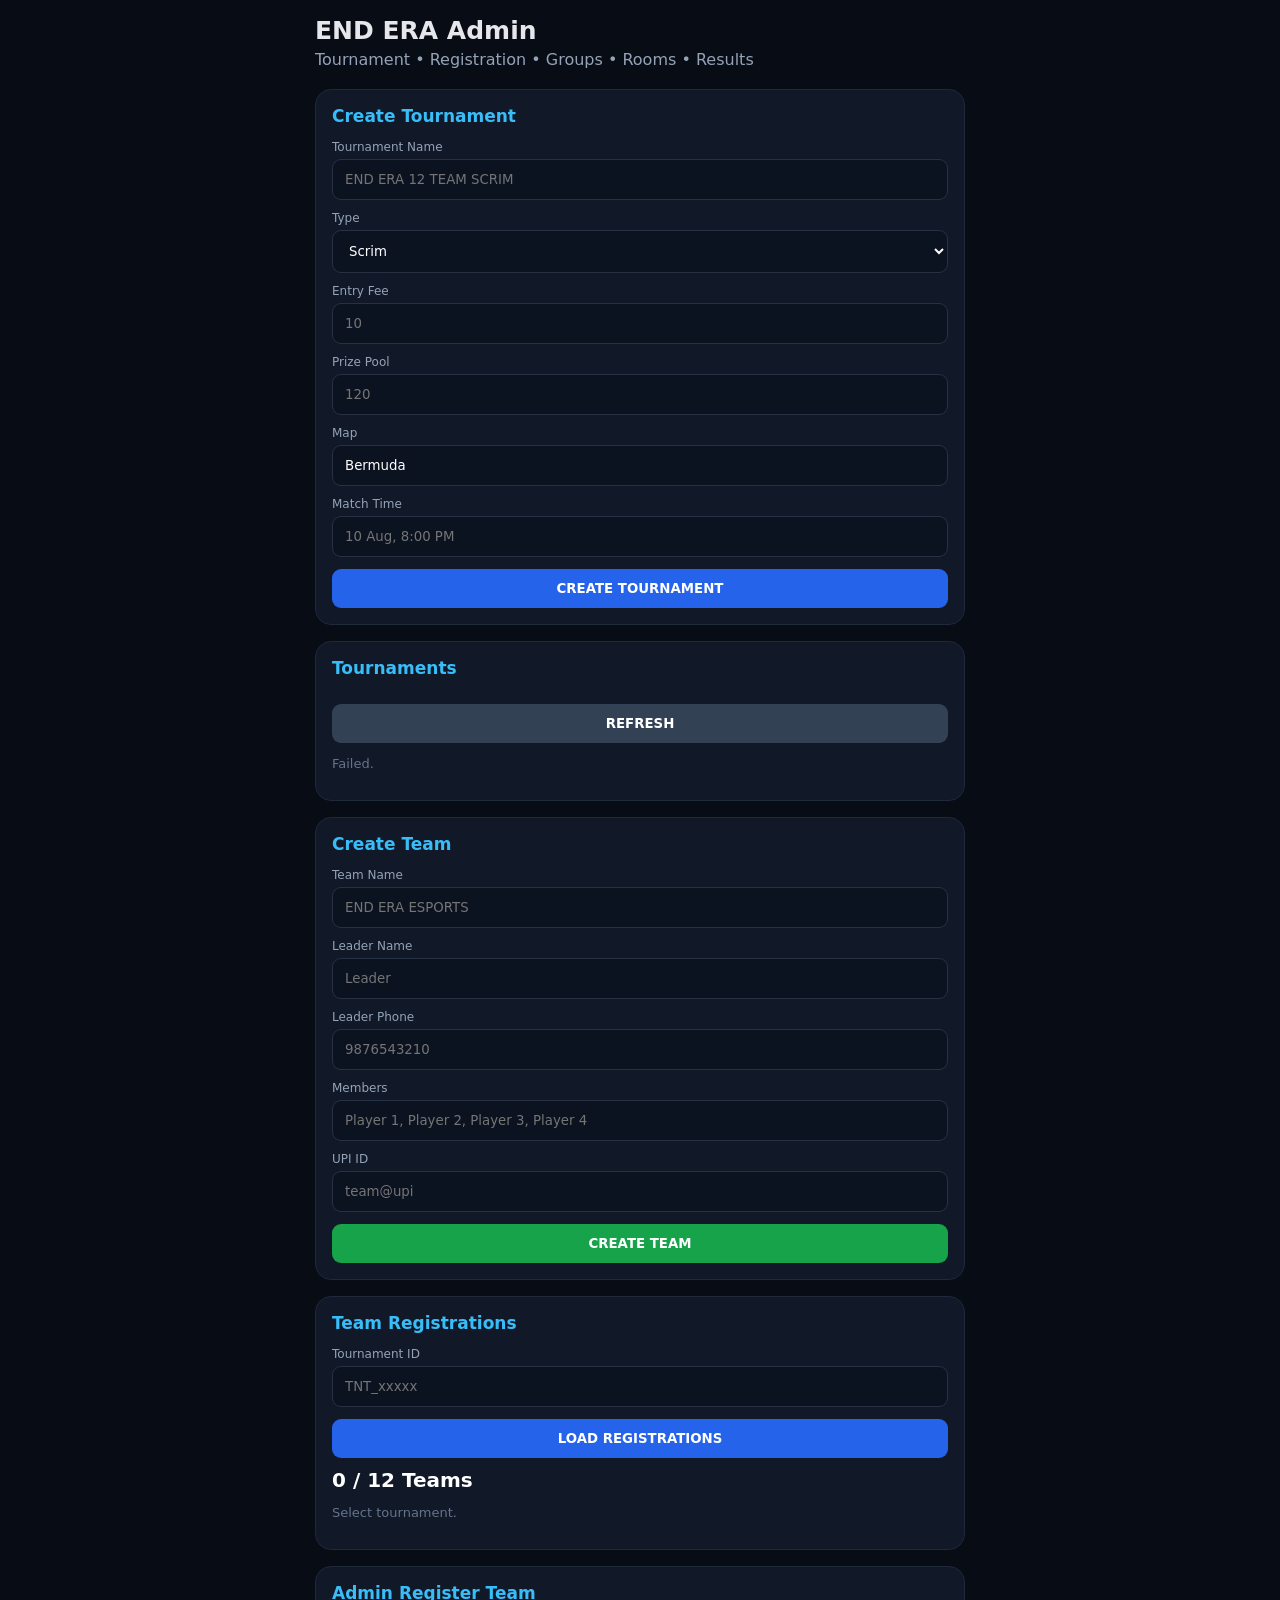
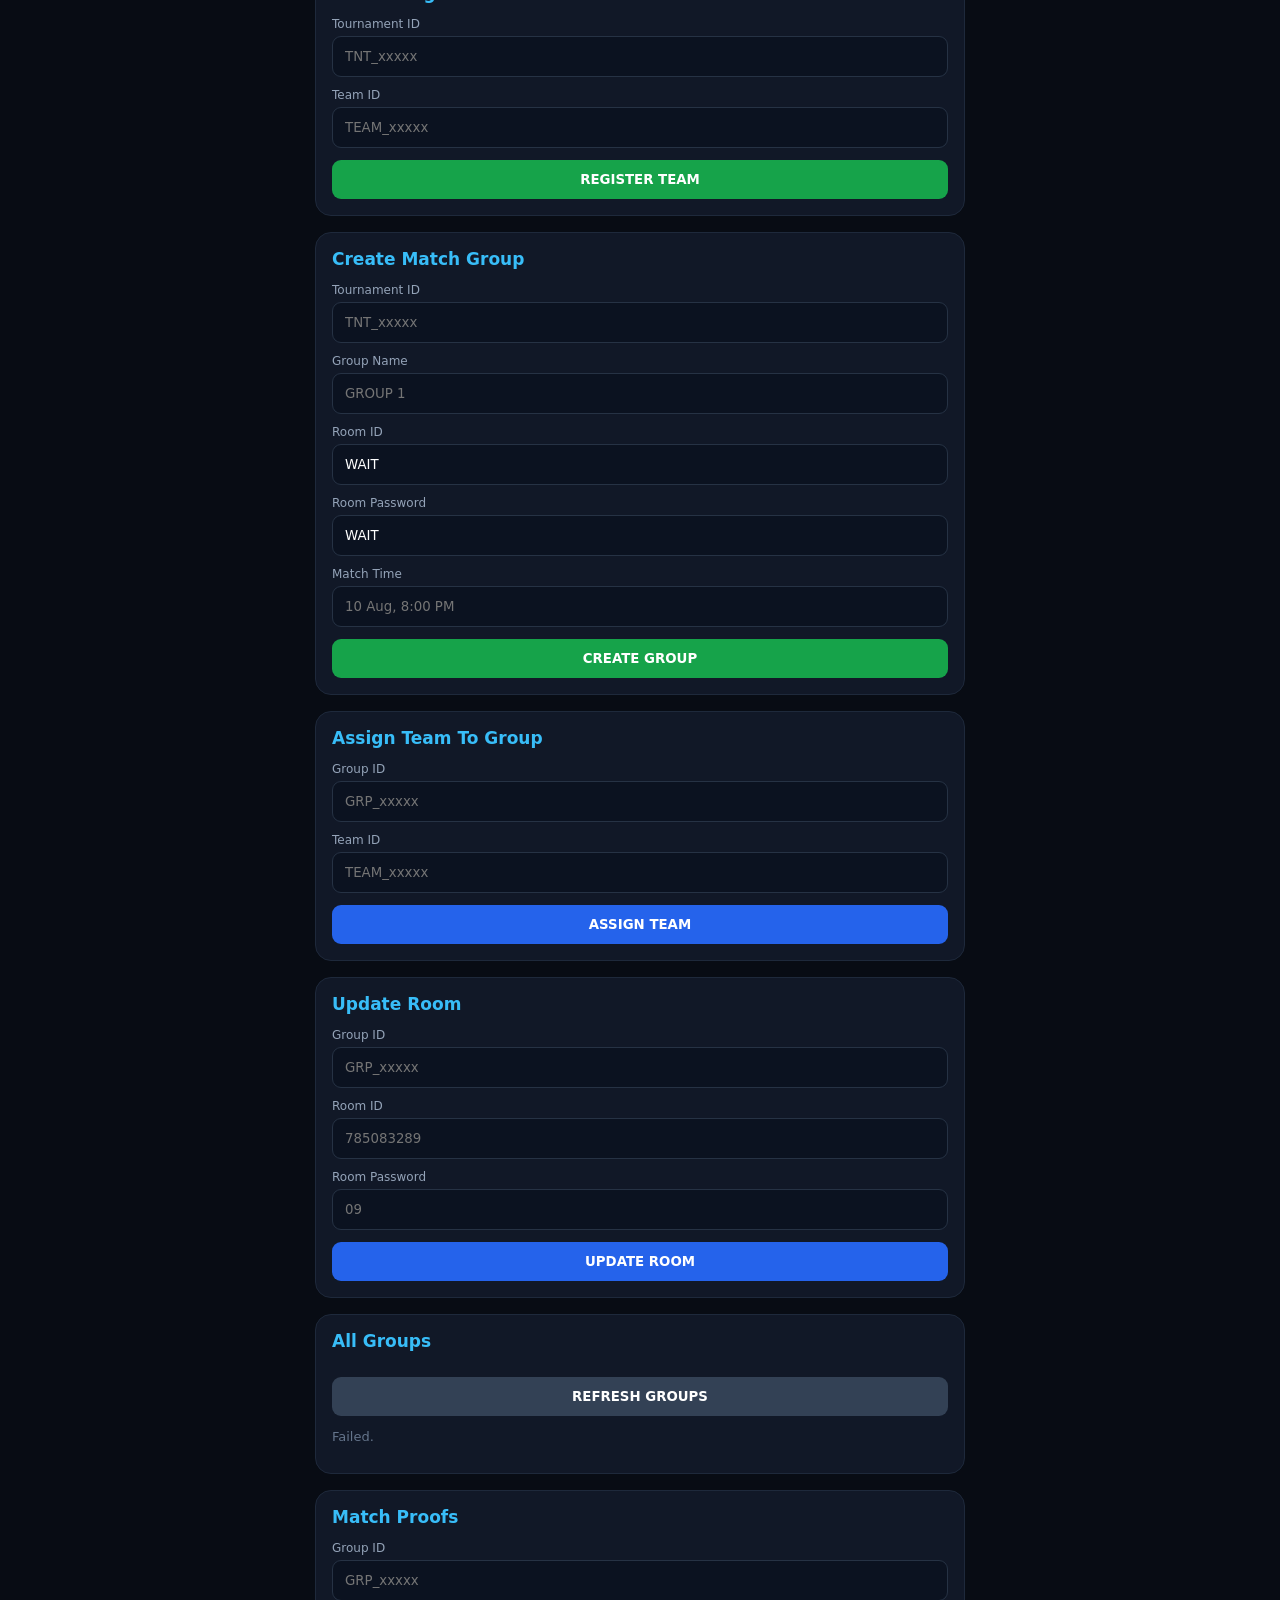
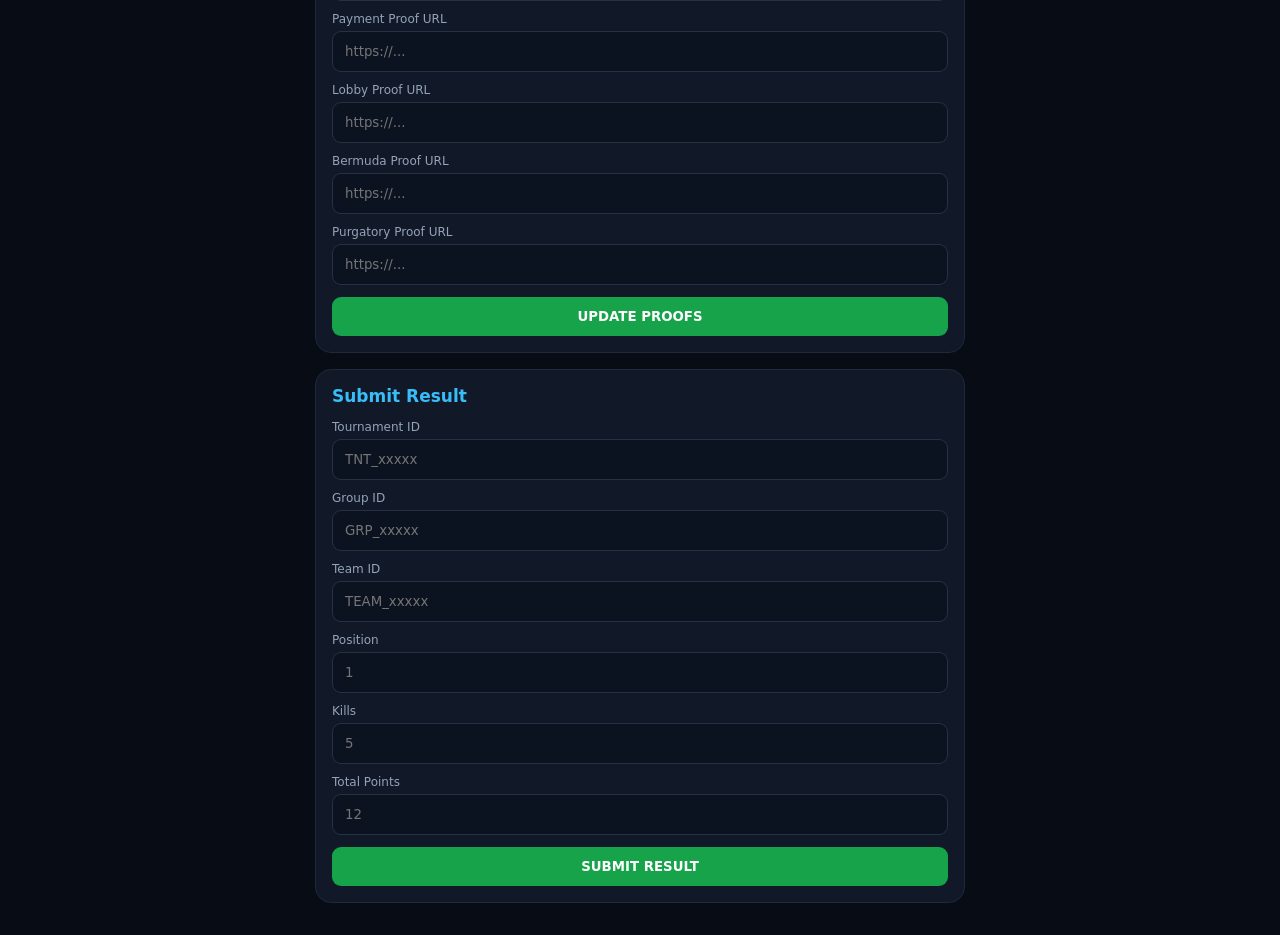
==== commit dbef2b9e: "Update admin.html" ====
--- a/admin.html
+++ b/admin.html
@@ -1,5 +1,5 @@
 <!DOCTYPE html>
-<html>
+<html lang="en">
 <head>
 <meta charset="UTF-8">
 <meta name="viewport" content="width=device-width,initial-scale=1">
@@ -7,32 +7,182 @@
 
 <style>
 *{box-sizing:border-box;font-family:system-ui,sans-serif}
-body{margin:0;background:#080c14;color:#e5e7eb;padding:16px}
-.container{max-width:650px;margin:auto}
-h1{font-size:24px;margin:0}
-h2{font-size:17px;color:#38bdf8;margin:0 0 14px}
-.subtitle,.muted{color:#94a3b8;font-size:13px}
-.card{background:#111827;border:1px solid #1e293b;border-radius:14px;padding:16px;margin:15px 0}
-label{display:block;font-size:12px;color:#94a3b8;margin:10px 0 5px}
-input,select{width:100%;padding:11px;border-radius:8px;border:1px solid #263244;background:#0b1220;color:#fff}
-button{width:100%;padding:11px;margin-top:10px;border:0;border-radius:8px;background:#2563eb;color:#fff;font-weight:700}
+
+body{
+margin:0;
+background:#080c14;
+color:#e5e7eb;
+padding:16px
+}
+
+.container{
+max-width:650px;
+margin:auto
+}
+
+h1{
+margin:0;
+font-size:25px
+}
+
+.subtitle{
+color:#94a3b8;
+margin:5px 0 20px
+}
+
+.card{
+background:#111827;
+border:1px solid #1e293b;
+border-radius:16px;
+padding:16px;
+margin-bottom:16px
+}
+
+h2{
+font-size:17px;
+color:#38bdf8;
+margin:0 0 14px
+}
+
+label{
+display:block;
+font-size:12px;
+color:#94a3b8;
+margin:11px 0 5px
+}
+
+input,select{
+width:100%;
+padding:12px;
+border-radius:9px;
+border:1px solid #263244;
+background:#0b1220;
+color:white;
+outline:none
+}
+
+input:focus,select:focus{
+border-color:#38bdf8
+}
+
+button{
+width:100%;
+padding:12px;
+margin-top:12px;
+border:0;
+border-radius:9px;
+background:#2563eb;
+color:white;
+font-weight:700;
+cursor:pointer
+}
+
 .green{background:#16a34a}
 .red{background:#dc2626}
 .gray{background:#334155}
 .yellow{background:#ca8a04}
-.msg{padding:10px;border-radius:8px;margin-top:10px;font-size:13px}
-.success{background:#14532d;color:#86efac}
-.error{background:#450a0a;color:#fca5a5}
-.item{background:#0b1220;border:1px solid #1e293b;border-radius:10px;padding:12px;margin-top:10px}
-.row{display:flex;gap:8px;align-items:center;margin-top:8px}
-.small{width:auto;margin:0;padding:8px 12px;font-size:12px}
-.slot{font-size:20px;font-weight:800;margin:10px 0}
-.open{color:#4ade80;font-weight:700}
-.closed{color:#f87171;font-weight:700}
-.pending{color:#facc15;font-weight:700}
-.confirmed{color:#4ade80;font-weight:700}
-.rejected{color:#f87171;font-weight:700}
-.team{padding:10px;border:1px solid #263244;border-radius:8px;margin-top:7px}
+
+.msg{
+display:none;
+padding:11px;
+border-radius:9px;
+margin-top:10px;
+font-size:13px
+}
+
+.success{
+display:block;
+background:#14532d;
+color:#86efac
+}
+
+.error{
+display:block;
+background:#450a0a;
+color:#fca5a5
+}
+
+.item{
+background:#0b1220;
+border:1px solid #1e293b;
+border-radius:11px;
+padding:13px;
+margin-top:10px
+}
+
+.item b{
+color:#38bdf8
+}
+
+.row{
+display:flex;
+gap:7px;
+align-items:center;
+margin-top:9px
+}
+
+.smallbtn{
+width:auto;
+margin:0;
+padding:8px 11px;
+font-size:12px
+}
+
+.slot{
+font-size:20px;
+font-weight:800;
+margin:10px 0;
+color:#fff
+}
+
+.muted{
+color:#64748b;
+font-size:13px
+}
+
+.team-name{
+font-size:16px;
+font-weight:700;
+color:#fff
+}
+
+.team-id{
+font-size:11px;
+color:#64748b;
+margin-top:3px
+}
+
+.badge{
+display:inline-block;
+padding:4px 8px;
+border-radius:20px;
+font-size:11px;
+font-weight:700;
+margin-top:7px
+}
+
+.open{
+background:#14532d;
+color:#86efac
+}
+
+.closed{
+background:#450a0a;
+color:#fca5a5
+}
+
+.proof-link{
+display:block;
+margin-top:7px;
+color:#60a5fa;
+text-decoration:none
+}
+
+hr{
+border:0;
+border-top:1px solid #1e293b;
+margin:15px 0
+}
 </style>
 </head>
 
@@ -41,14 +191,17 @@
 <div class="container">
 
 <h1>END ERA Admin</h1>
-<p class="subtitle">Tournament • Registration • Group • Team • Room Control</p>
+<p class="subtitle">Tournament • Registration • Groups • Rooms • Results</p>
+
 
 <!-- CREATE TOURNAMENT -->
+
 <div class="card">
+
 <h2>Create Tournament</h2>
 
-<label>Name</label>
-<input id="tName" placeholder="END ERA SCRIM">
+<label>Tournament Name</label>
+<input id="tName" placeholder="END ERA 12 TEAM SCRIM">
 
 <label>Type</label>
 <select id="tType">
@@ -60,48 +213,97 @@
 <label>Entry Fee</label>
 <input id="tFee" placeholder="10">
 
-<label>Prize</label>
+<label>Prize Pool</label>
 <input id="tPrize" placeholder="120">
 
 <label>Map</label>
-<input id="tMap" placeholder="Bermuda">
+<input id="tMap" value="Bermuda">
 
 <label>Match Time</label>
 <input id="tTime" placeholder="10 Aug, 8:00 PM">
 
 <button onclick="createTournament()">CREATE TOURNAMENT</button>
-<div id="tMsg"></div>
-</div>
+
+<div id="tMsg" class="msg"></div>
+
+</div>
+
 
 <!-- TOURNAMENTS -->
+
 <div class="card">
+
 <h2>Tournaments</h2>
 
-<button class="gray" onclick="loadTournaments()">REFRESH</button>
+<button class="gray" onclick="loadTournaments()">
+REFRESH
+</button>
 
 <div id="tournamentList">
 <p class="muted">Loading...</p>
 </div>
-</div>
-
-<!-- REGISTRATIONS -->
+
+</div>
+
+
+<!-- TEAM CREATE -->
+
 <div class="card">
+
+<h2>Create Team</h2>
+
+<label>Team Name</label>
+<input id="teamName" placeholder="END ERA ESPORTS">
+
+<label>Leader Name</label>
+<input id="leaderName" placeholder="Leader">
+
+<label>Leader Phone</label>
+<input id="leaderPhone" placeholder="9876543210">
+
+<label>Members</label>
+<input id="members" placeholder="Player 1, Player 2, Player 3, Player 4">
+
+<label>UPI ID</label>
+<input id="upiId" placeholder="team@upi">
+
+<button class="green" onclick="createTeam()">
+CREATE TEAM
+</button>
+
+<div id="teamMsg" class="msg"></div>
+
+</div>
+
+
+<!-- REGISTRATION -->
+
+<div class="card">
+
 <h2>Team Registrations</h2>
 
 <label>Tournament ID</label>
 <input id="regTournamentId" placeholder="TNT_xxxxx">
 
-<button onclick="loadRegistrations()">LOAD REGISTRATIONS</button>
-
-<div id="slotCount" class="slot">0 / 12 Teams</div>
+<button onclick="loadRegistrations()">
+LOAD REGISTRATIONS
+</button>
+
+<div id="slotCount" class="slot">
+0 / 12 Teams
+</div>
 
 <div id="registrationList">
-<p class="muted">No tournament selected.</p>
-</div>
-</div>
+<p class="muted">Select tournament.</p>
+</div>
+
+</div>
+
 
 <!-- ADMIN REGISTER -->
+
 <div class="card">
+
 <h2>Admin Register Team</h2>
 
 <label>Tournament ID</label>
@@ -110,13 +312,19 @@
 <label>Team ID</label>
 <input id="adminTeamId" placeholder="TEAM_xxxxx">
 
-<button class="green" onclick="adminRegister()">REGISTER TEAM</button>
-
-<div id="adminMsg"></div>
-</div>
+<button class="green" onclick="adminRegister()">
+REGISTER TEAM
+</button>
+
+<div id="adminRegMsg" class="msg"></div>
+
+</div>
+
 
 <!-- CREATE GROUP -->
+
 <div class="card">
+
 <h2>Create Match Group</h2>
 
 <label>Tournament ID</label>
@@ -134,13 +342,19 @@
 <label>Match Time</label>
 <input id="gTime" placeholder="10 Aug, 8:00 PM">
 
-<button class="green" onclick="createGroup()">CREATE GROUP</button>
-
-<div id="gMsg"></div>
-</div>
-
-<!-- TEAM ASSIGNMENT -->
+<button class="green" onclick="createGroup()">
+CREATE GROUP
+</button>
+
+<div id="gMsg" class="msg"></div>
+
+</div>
+
+
+<!-- ASSIGN TEAM -->
+
 <div class="card">
+
 <h2>Assign Team To Group</h2>
 
 <label>Group ID</label>
@@ -149,44 +363,90 @@
 <label>Team ID</label>
 <input id="assignTeamId" placeholder="TEAM_xxxxx">
 
-<button class="yellow" onclick="assignTeam()">ASSIGN TEAM</button>
-
-<div id="assignMsg"></div>
-
-<div id="assignedTeams"></div>
-</div>
-
-<!-- ROOM -->
+<button onclick="assignTeam()">
+ASSIGN TEAM
+</button>
+
+<div id="assignMsg" class="msg"></div>
+
+</div>
+
+
+<!-- UPDATE ROOM -->
+
 <div class="card">
+
 <h2>Update Room</h2>
 
 <label>Group ID</label>
 <input id="uGroupId" placeholder="GRP_xxxxx">
 
 <label>Room ID</label>
-<input id="uRoomId" placeholder="123456">
+<input id="uRoomId" placeholder="785083289">
 
 <label>Room Password</label>
-<input id="uRoomPass" placeholder="123456">
-
-<button onclick="updateRoom()">UPDATE ROOM</button>
-
-<div id="uMsg"></div>
-</div>
+<input id="uRoomPass" placeholder="09">
+
+<button onclick="updateRoom()">
+UPDATE ROOM
+</button>
+
+<div id="uMsg" class="msg"></div>
+
+</div>
+
 
 <!-- GROUPS -->
+
 <div class="card">
-<h2>Groups</h2>
-
-<button class="gray" onclick="loadGroups()">REFRESH GROUPS</button>
+
+<h2>All Groups</h2>
+
+<button class="gray" onclick="loadGroups()">
+REFRESH GROUPS
+</button>
 
 <div id="groupsList">
 <p class="muted">Loading...</p>
 </div>
-</div>
-
-<!-- RESULTS -->
+
+</div>
+
+
+<!-- PROOFS -->
+
 <div class="card">
+
+<h2>Match Proofs</h2>
+
+<label>Group ID</label>
+<input id="proofGroupId" placeholder="GRP_xxxxx">
+
+<label>Payment Proof URL</label>
+<input id="paymentProof" placeholder="https://...">
+
+<label>Lobby Proof URL</label>
+<input id="lobbyProof" placeholder="https://...">
+
+<label>Bermuda Proof URL</label>
+<input id="bermudaProof" placeholder="https://...">
+
+<label>Purgatory Proof URL</label>
+<input id="purgatoryProof" placeholder="https://...">
+
+<button class="green" onclick="updateProofs()">
+UPDATE PROOFS
+</button>
+
+<div id="proofMsg" class="msg"></div>
+
+</div>
+
+
+<!-- RESULT -->
+
+<div class="card">
+
 <h2>Submit Result</h2>
 
 <label>Tournament ID</label>
@@ -204,66 +464,82 @@
 <label>Kills</label>
 <input id="rKills" type="number" placeholder="5">
 
-<label>Points</label>
+<label>Total Points</label>
 <input id="rPoints" type="number" placeholder="12">
 
-<button class="green" onclick="submitResult()">SUBMIT RESULT</button>
-
-<div id="rMsg"></div>
-</div>
-
-</div>
+<button class="green" onclick="submitResult()">
+SUBMIT RESULT
+</button>
+
+<div id="rMsg" class="msg"></div>
+
+</div>
+
+</div>
+
 
 <script>
 
-const API_URL="https://script.google.com/macros/s/AKfycbxjDkPM1foNGh76ieWGK-rq1_adN0jivaihhqwcORVtQsWstQcqE8dImABn6lyGJFBYCA/exec";
-
-const ADMIN_EMAIL="vlogabhijeet030@gmail.com";
-
-const MAX_TEAMS=12;
-
-async function api(action,data={}){
+const API_URL =
+"https://script.google.com/macros/s/AKfycbzMGaFyvPNfYyFT9s2gakYfmM16AkDL2lpe8H7MwVUNExvJrWUs8d39NL44-cI4dHT5Cg/exec";
+
+const ADMIN_EMAIL =
+"vlogabhijeet030@gmail.com";
+
+const MAX_TEAMS = 12;
+
+
+async function callAPI(action,data={}){
 
 try{
 
-const r=await fetch(API_URL,{
+const response = await fetch(API_URL,{
 method:"POST",
 headers:{
 "Content-Type":"text/plain;charset=utf-8"
 },
 body:JSON.stringify({
-action:action,
+action,
 adminEmail:ADMIN_EMAIL,
 ...data
 })
 });
 
-return await r.json();
+const text = await response.text();
+
+return JSON.parse(text);
 
 }catch(e){
 
-return{
+console.error(e);
+
+return {
 ok:false,
 message:"API connection failed"
 };
 
 }
-}
-
-function msg(id,text,error=false){
-
-const x=document.getElementById(id);
-
-if(!x)return;
-
-x.textContent=text;
-x.className=error?"msg error":"msg success";
-
-}
-
-function esc(x){
-
-return String(x??"")
+
+}
+
+
+function showMsg(id,text,error=false){
+
+const el=document.getElementById(id);
+
+if(!el)return;
+
+el.textContent=text;
+
+el.className =
+"msg "+(error?"error":"success");
+
+}
+
+
+function esc(v){
+
+return String(v??"")
 .replace(/&/g,"&amp;")
 .replace(/</g,"&lt;")
 .replace(/>/g,"&gt;")
@@ -272,111 +548,117 @@
 
 }
 
+
 /* TOURNAMENT */
 
 async function createTournament(){
 
-const name=document.getElementById("tName").value.trim();
+const name=
+document.getElementById("tName").value.trim();
 
 if(!name){
 
-msg("tMsg","Tournament name required",true);
+showMsg(
+"tMsg",
+"Tournament name required",
+true
+);
+
 return;
-
-}
-
-const r=await api("createTournament",{
-
+}
+
+const r=await callAPI(
+"createTournament",
+{
 name:name,
 type:document.getElementById("tType").value,
-entryFee:document.getElementById("tFee").value||"0",
-prize:document.getElementById("tPrize").value||"0",
-map:document.getElementById("tMap").value||"Bermuda",
-matchTime:document.getElementById("tTime").value||"",
-status:"upcoming"
-
-});
+entryFee:document.getElementById("tFee").value,
+prize:document.getElementById("tPrize").value,
+map:document.getElementById("tMap").value,
+matchTime:document.getElementById("tTime").value,
+registrationOpen:true
+}
+);
+
+showMsg(
+"tMsg",
+r.ok
+?"Created • ID: "+r.tournamentId
+:r.message,
+!r.ok
+);
 
 if(r.ok){
 
-msg("tMsg","Created • ID: "+r.tournamentId);
-
-document.getElementById("regTournamentId").value=r.tournamentId;
-document.getElementById("adminTournamentId").value=r.tournamentId;
-document.getElementById("gTournamentId").value=r.tournamentId;
-document.getElementById("rTournamentId").value=r.tournamentId;
+selectTournament(r.tournamentId);
 
 loadTournaments();
 
-}else{
-
-msg("tMsg",r.message||"Failed",true);
-
-}
-
-}
+}
+
+}
+
 
 async function loadTournaments(){
 
-const box=document.getElementById("tournamentList");
-
-box.innerHTML="<p class='muted'>Loading...</p>";
-
-const r=await api("getTournaments");
+const box=
+document.getElementById("tournamentList");
+
+box.innerHTML=
+"<p class='muted'>Loading...</p>";
+
+const r=
+await callAPI("getTournaments");
 
 if(!r.ok){
 
-box.innerHTML="<p class='muted'>Failed.</p>";
+box.innerHTML=
+"<p class='muted'>Failed.</p>";
+
 return;
-
 }
 
 const list=r.tournaments||[];
 
-if(!list.length){
-
-box.innerHTML="<p class='muted'>No tournaments.</p>";
-return;
-
-}
-
-box.innerHTML=list.map(t=>{
-
-const open=
-t.registrationOpen===true||
-String(t.registrationOpen).toLowerCase()==="true";
-
-return`
-
+box.innerHTML=list.length
+?list.map(t=>{
+
+const open =
+t.registrationOpen===true ||
+String(t.registrationOpen)
+.toLowerCase()==="true";
+
+return `
 <div class="item">
 
 <b>${esc(t.name)}</b>
 
-<p class="muted">
+<div class="muted">
 ID: ${esc(t.tournamentId)}
-</p>
-
-<p class="muted">
-Entry: ${esc(t.entryFee)} • Prize: ${esc(t.prize)}
-</p>
-
-<div class="${open?"open":"closed"}">
+</div>
+
+<div class="muted">
+Entry: ₹${esc(t.entryFee)}
+ • Prize: ₹${esc(t.prize)}
+</div>
+
+<span class="badge ${open?"open":"closed"}">
 ${open?"REGISTRATION OPEN":"REGISTRATION CLOSED"}
-</div>
+</span>
 
 <div class="row">
 
-<button class="small green"
-onclick="setReg('${esc(t.tournamentId)}',true)">
+<button class="smallbtn green"
+onclick="setRegistration('${esc(t.tournamentId)}',true)">
 OPEN
 </button>
 
-<button class="small red"
-onclick="setReg('${esc(t.tournamentId)}',false)">
+<button class="smallbtn red"
+onclick="setRegistration('${esc(t.tournamentId)}',false)">
 CLOSE
 </button>
 
-<button class="small gray"
+<button class="smallbtn gray"
 onclick="selectTournament('${esc(t.tournamentId)}')">
 SELECT
 </button>
@@ -384,12 +666,13 @@
 </div>
 
 </div>
-
 `;
 
-}).join("");
-
-}
+}).join("")
+:"<p class='muted'>No tournaments.</p>";
+
+}
+
 
 function selectTournament(id){
 
@@ -402,9 +685,11 @@
 
 }
 
-async function setReg(id,open){
-
-const r=await api("setRegistration",{
+
+async function setRegistration(id,open){
+
+const r=
+await callAPI("setRegistration",{
 tournamentId:id,
 registrationOpen:open
 });
@@ -420,32 +705,76 @@
 
 }
 
-/* REGISTRATIONS */
+
+/* TEAM */
+
+async function createTeam(){
+
+const r=
+await callAPI("createTeam",{
+
+teamName:
+document.getElementById("teamName").value,
+
+leaderName:
+document.getElementById("leaderName").value,
+
+leaderPhone:
+document.getElementById("leaderPhone").value,
+
+members:
+document.getElementById("members").value,
+
+upiId:
+document.getElementById("upiId").value
+
+});
+
+showMsg(
+"teamMsg",
+r.ok
+?`${r.teamName} created • ${r.teamId}`
+:r.message,
+!r.ok
+);
+
+}
+
+
+/* REGISTRATION */
 
 async function loadRegistrations(){
 
-const id=document.getElementById("regTournamentId").value.trim();
-
-if(!id){
+const tournamentId=
+document.getElementById(
+"regTournamentId"
+).value.trim();
+
+if(!tournamentId){
 
 alert("Tournament ID required");
 return;
 
 }
 
-const box=document.getElementById("registrationList");
-
-box.innerHTML="<p class='muted'>Loading...</p>";
-
-const r=await api("getRegistrations",{
-tournamentId:id
-});
+const box=
+document.getElementById("registrationList");
+
+box.innerHTML=
+"<p class='muted'>Loading...</p>";
+
+const r=
+await callAPI(
+"getRegistrations",
+{tournamentId}
+);
 
 if(!r.ok){
 
-box.innerHTML="<p class='muted'>Failed.</p>";
+box.innerHTML=
+"<p class='muted'>Failed.</p>";
+
 return;
-
 }
 
 const list=r.registrations||[];
@@ -455,42 +784,52 @@
 x.status==="confirmed"
 );
 
-document.getElementById("slotCount").textContent=
+document.getElementById("slotCount")
+.textContent=
 active.length+" / "+MAX_TEAMS+" Teams";
 
 if(!list.length){
 
-box.innerHTML="<p class='muted'>No registrations.</p>";
+box.innerHTML=
+"<p class='muted'>No registrations.</p>";
+
 return;
-
-}
-
-box.innerHTML=list.map(x=>`
+}
+
+box.innerHTML=list.map((x,i)=>`
 
 <div class="item">
 
-<b>TEAM: ${esc(x.teamId)}</b>
-
-<p class="muted">
-REG ID: ${esc(x.registrationId)}
-</p>
-
-<p class="${esc(x.status)}">
-${String(x.status).toUpperCase()}
-</p>
+<div class="team-name">
+Slot ${i+1} • ${esc(x.teamName || x.teamId)}
+</div>
+
+<div class="team-id">
+${esc(x.teamId)}
+</div>
+
+<div class="muted">
+Registration: ${esc(x.registrationId)}
+</div>
+
+<span class="badge ${
+x.status==="confirmed"
+?"open":"closed"
+}">
+${esc(String(x.status).toUpperCase())}
+</span>
 
 ${
 x.status==="pending"
-?
-`
+?`
 <div class="row">
 
-<button class="small green"
+<button class="smallbtn green"
 onclick="approve('${esc(x.registrationId)}')">
 APPROVE
 </button>
 
-<button class="small red"
+<button class="smallbtn red"
 onclick="reject('${esc(x.registrationId)}')">
 REJECT
 </button>
@@ -506,11 +845,14 @@
 
 }
 
+
 async function approve(id){
 
-const r=await api("approveRegistration",{
-registrationId:id
-});
+const r=
+await callAPI(
+"approveRegistration",
+{registrationId:id}
+);
 
 alert(r.message||"Done");
 
@@ -518,11 +860,14 @@
 
 }
 
+
 async function reject(id){
 
-const r=await api("rejectRegistration",{
-registrationId:id
-});
+const r=
+await callAPI(
+"rejectRegistration",
+{registrationId:id}
+);
 
 alert(r.message||"Done");
 
@@ -530,33 +875,39 @@
 
 }
 
-/* ADMIN REGISTER */
 
 async function adminRegister(){
 
 const tournamentId=
-document.getElementById("adminTournamentId").value.trim();
+document.getElementById(
+"adminTournamentId"
+).value.trim();
 
 const teamId=
-document.getElementById("adminTeamId").value.trim();
-
-if(!tournamentId||!teamId){
-
-msg("adminMsg","Tournament ID and Team ID required",true);
-return;
-
-}
-
-const r=await api("adminRegisterTeam",{
-tournamentId:tournamentId,
-teamId:teamId
-});
-
-msg("adminMsg",r.message||"Done",!r.ok);
+document.getElementById(
+"adminTeamId"
+).value.trim();
+
+const r=
+await callAPI(
+"adminRegisterTeam",
+{
+tournamentId,
+teamId
+}
+);
+
+showMsg(
+"adminRegMsg",
+r.message||"Done",
+!r.ok
+);
 
 if(r.ok){
 
-document.getElementById("regTournamentId").value=tournamentId;
+document.getElementById(
+"regTournamentId"
+).value=tournamentId;
 
 loadRegistrations();
 
@@ -564,52 +915,57 @@
 
 }
 
+
 /* GROUP */
 
 async function createGroup(){
 
-const tournamentId=
-document.getElementById("gTournamentId").value.trim();
-
-const groupName=
-document.getElementById("gName").value.trim();
-
-if(!tournamentId||!groupName){
-
-msg("gMsg","Tournament ID and Group Name required",true);
-return;
-
-}
-
-const r=await api("createGroup",{
-
-tournamentId:tournamentId,
-groupName:groupName,
+const r=
+await callAPI(
+"createGroup",
+{
+tournamentId:
+document.getElementById("gTournamentId").value,
+
+groupName:
+document.getElementById("gName").value,
 
 roomId:
-document.getElementById("gRoomId").value||"WAIT",
+document.getElementById("gRoomId").value,
 
 roomPassword:
-document.getElementById("gRoomPass").value||"WAIT",
-
-roomStatus:"waiting",
+document.getElementById("gRoomPass").value,
 
 matchTime:
-document.getElementById("gTime").value||""
-
-});
-
-msg(
+document.getElementById("gTime").value
+}
+);
+
+showMsg(
 "gMsg",
-r.ok?"Group created • ID: "+r.groupId:r.message||"Failed",
+r.ok
+?"Group created • "+r.groupId
+:r.message,
 !r.ok
 );
 
 if(r.ok){
 
-document.getElementById("assignGroupId").value=r.groupId;
-document.getElementById("uGroupId").value=r.groupId;
-document.getElementById("rGroupId").value=r.groupId;
+document.getElementById(
+"assignGroupId"
+).value=r.groupId;
+
+document.getElementById(
+"uGroupId"
+).value=r.groupId;
+
+document.getElementById(
+"proofGroupId"
+).value=r.groupId;
+
+document.getElementById(
+"rGroupId"
+).value=r.groupId;
 
 loadGroups();
 
@@ -617,80 +973,61 @@
 
 }
 
-/* TEAM ASSIGN */
+
+/* ASSIGN */
 
 async function assignTeam(){
 
 const groupId=
-document.getElementById("assignGroupId").value.trim();
+document.getElementById(
+"assignGroupId"
+).value.trim();
 
 const teamId=
-document.getElementById("assignTeamId").value.trim();
-
-if(!groupId||!teamId){
-
-msg("assignMsg","Group ID and Team ID required",true);
-return;
-
-}
-
-/*
-NOTE:
-Ye function backend ke assignTeamToGroup action ko call karega.
-*/
-
-const r=await api("assignTeamToGroup",{
-
-groupId:groupId,
-teamId:teamId
-
-});
-
-msg(
+document.getElementById(
+"assignTeamId"
+).value.trim();
+
+const r=
+await callAPI(
+"assignTeamToGroup",
+{
+groupId,
+teamId
+}
+);
+
+showMsg(
 "assignMsg",
 r.message||"Done",
 !r.ok
 );
 
-if(r.ok){
-
-document.getElementById("assignTeamId").value="";
-
-loadGroups();
-
-}
-
-}
+if(r.ok)loadGroups();
+
+}
+
 
 /* ROOM */
 
 async function updateRoom(){
 
-const groupId=
-document.getElementById("uGroupId").value.trim();
-
-if(!groupId){
-
-msg("uMsg","Group ID required",true);
-return;
-
-}
-
-const r=await api("updateRoom",{
-
-groupId:groupId,
+const r=
+await callAPI(
+"updateRoom",
+{
+groupId:
+document.getElementById("uGroupId").value,
 
 roomId:
 document.getElementById("uRoomId").value,
 
 roomPassword:
-document.getElementById("uRoomPass").value,
-
-roomStatus:"open"
-
-});
-
-msg(
+document.getElementById("uRoomPass").value
+}
+);
+
+showMsg(
 "uMsg",
 r.message||"Done",
 !r.ok
@@ -700,110 +1037,165 @@
 
 }
 
+
 /* GROUP LIST */
 
 async function loadGroups(){
 
-const box=document.getElementById("groupsList");
-
-box.innerHTML="<p class='muted'>Loading...</p>";
-
-const r=await api("getGroups");
+const box=
+document.getElementById("groupsList");
+
+box.innerHTML=
+"<p class='muted'>Loading...</p>";
+
+const r=
+await callAPI("getGroups");
 
 if(!r.ok){
 
-box.innerHTML="<p class='muted'>Failed.</p>";
+box.innerHTML=
+"<p class='muted'>Failed.</p>";
+
 return;
-
-}
-
-const list=r.groups||[];
-
-if(!list.length){
-
-box.innerHTML="<p class='muted'>No groups.</p>";
+}
+
+const groups=r.groups||[];
+
+if(!groups.length){
+
+box.innerHTML=
+"<p class='muted'>No groups.</p>";
+
 return;
-
-}
-
-box.innerHTML=list.map(g=>`
+}
+
+box.innerHTML=groups.map(g=>`
 
 <div class="item">
 
 <b>${esc(g.groupName)}</b>
 
-<p class="muted">
-Group ID: ${esc(g.groupId)}
-</p>
-
-<p>
-Room: ${esc(g.roomId||"WAIT")}
-</p>
-
-<p>
-Password: ${esc(g.roomPassword||"WAIT")}
-</p>
-
-<p class="muted">
-Time: ${esc(g.matchTime||"TBA")}
-</p>
-
-<div class="row">
-
-<button class="small yellow"
-onclick="selectGroup('${esc(g.groupId)}')">
-USE GROUP
-</button>
+<div class="muted">
+${esc(g.groupId)}
+</div>
+
+<hr>
+
+<div>
+Room ID: <b>${esc(g.roomId||"WAIT")}</b>
+</div>
+
+<div>
+Password: <b>${esc(g.roomPassword||"WAIT")}</b>
+</div>
+
+<div class="muted">
+Status: ${esc(g.roomStatus||"waiting")}
+</div>
+
+<hr>
+
+<div class="team-name">
+Assigned Teams
+</div>
+
+${
+(g.teams||[]).length
+?
+g.teams.map((t,i)=>`
+<div class="info-row">
+Slot ${i+1} — ${esc(t.teamName)}
+<div class="team-id">
+${esc(t.teamId)}
+</div>
+</div>
+`).join("")
+:
+"<div class='muted'>No teams assigned.</div>"
+}
+
+<hr>
 
 <a
-class="small"
-style="display:block;background:#334155;color:white;text-decoration:none;border-radius:8px;padding:8px 12px"
+class="proof-link"
 href="match-room.html?id=${encodeURIComponent(g.groupId)}"
 target="_blank">
-ROOM
+OPEN MATCH ROOM →
 </a>
 
-</div>
+<button
+class="smallbtn gray"
+onclick="selectGroup('${esc(g.groupId)}')">
+SELECT GROUP
+</button>
 
 </div>
 
 `).join("");
 
 }
+
 
 function selectGroup(id){
 
 document.getElementById("assignGroupId").value=id;
 document.getElementById("uGroupId").value=id;
+document.getElementById("proofGroupId").value=id;
 document.getElementById("rGroupId").value=id;
 
 }
 
+
+/* PROOFS */
+
+async function updateProofs(){
+
+const r=
+await callAPI(
+"updateProofs",
+{
+groupId:
+document.getElementById("proofGroupId").value,
+
+paymentProof:
+document.getElementById("paymentProof").value,
+
+lobbyProof:
+document.getElementById("lobbyProof").value,
+
+bermudaProof:
+document.getElementById("bermudaProof").value,
+
+purgatoryProof:
+document.getElementById("purgatoryProof").value
+}
+);
+
+showMsg(
+"proofMsg",
+r.message||"Done",
+!r.ok
+);
+
+}
+
+
 /* RESULT */
 
 async function submitResult(){
 
-const tournamentId=
-document.getElementById("rTournamentId").value.trim();
-
-const groupId=
-document.getElementById("rGroupId").value.trim();
-
-const teamId=
-document.getElementById("rTeamId").value.trim();
-
-if(!tournamentId||!groupId||!teamId){
-
-msg("rMsg","Tournament ID, Group ID and Team ID required",true);
-return;
-
-}
-
-const r=await api("submitResult",{
-
-tournamentId:tournamentId,
-groupId:groupId,
-teamId:teamId,
+const r=
+await callAPI(
+"submitResult",
+{
+tournamentId:
+document.getElementById("rTournamentId").value,
+
+groupId:
+document.getElementById("rGroupId").value,
+
+teamId:
+document.getElementById("rTeamId").value,
 
 position:
 document.getElementById("rPosition").value,
@@ -813,10 +1205,10 @@
 
 points:
 document.getElementById("rPoints").value
-
-});
-
-msg(
+}
+);
+
+showMsg(
 "rMsg",
 r.message||"Done",
 !r.ok
@@ -824,6 +1216,9 @@
 
 }
 
+
+/* START */
+
 loadTournaments();
 loadGroups();
 
